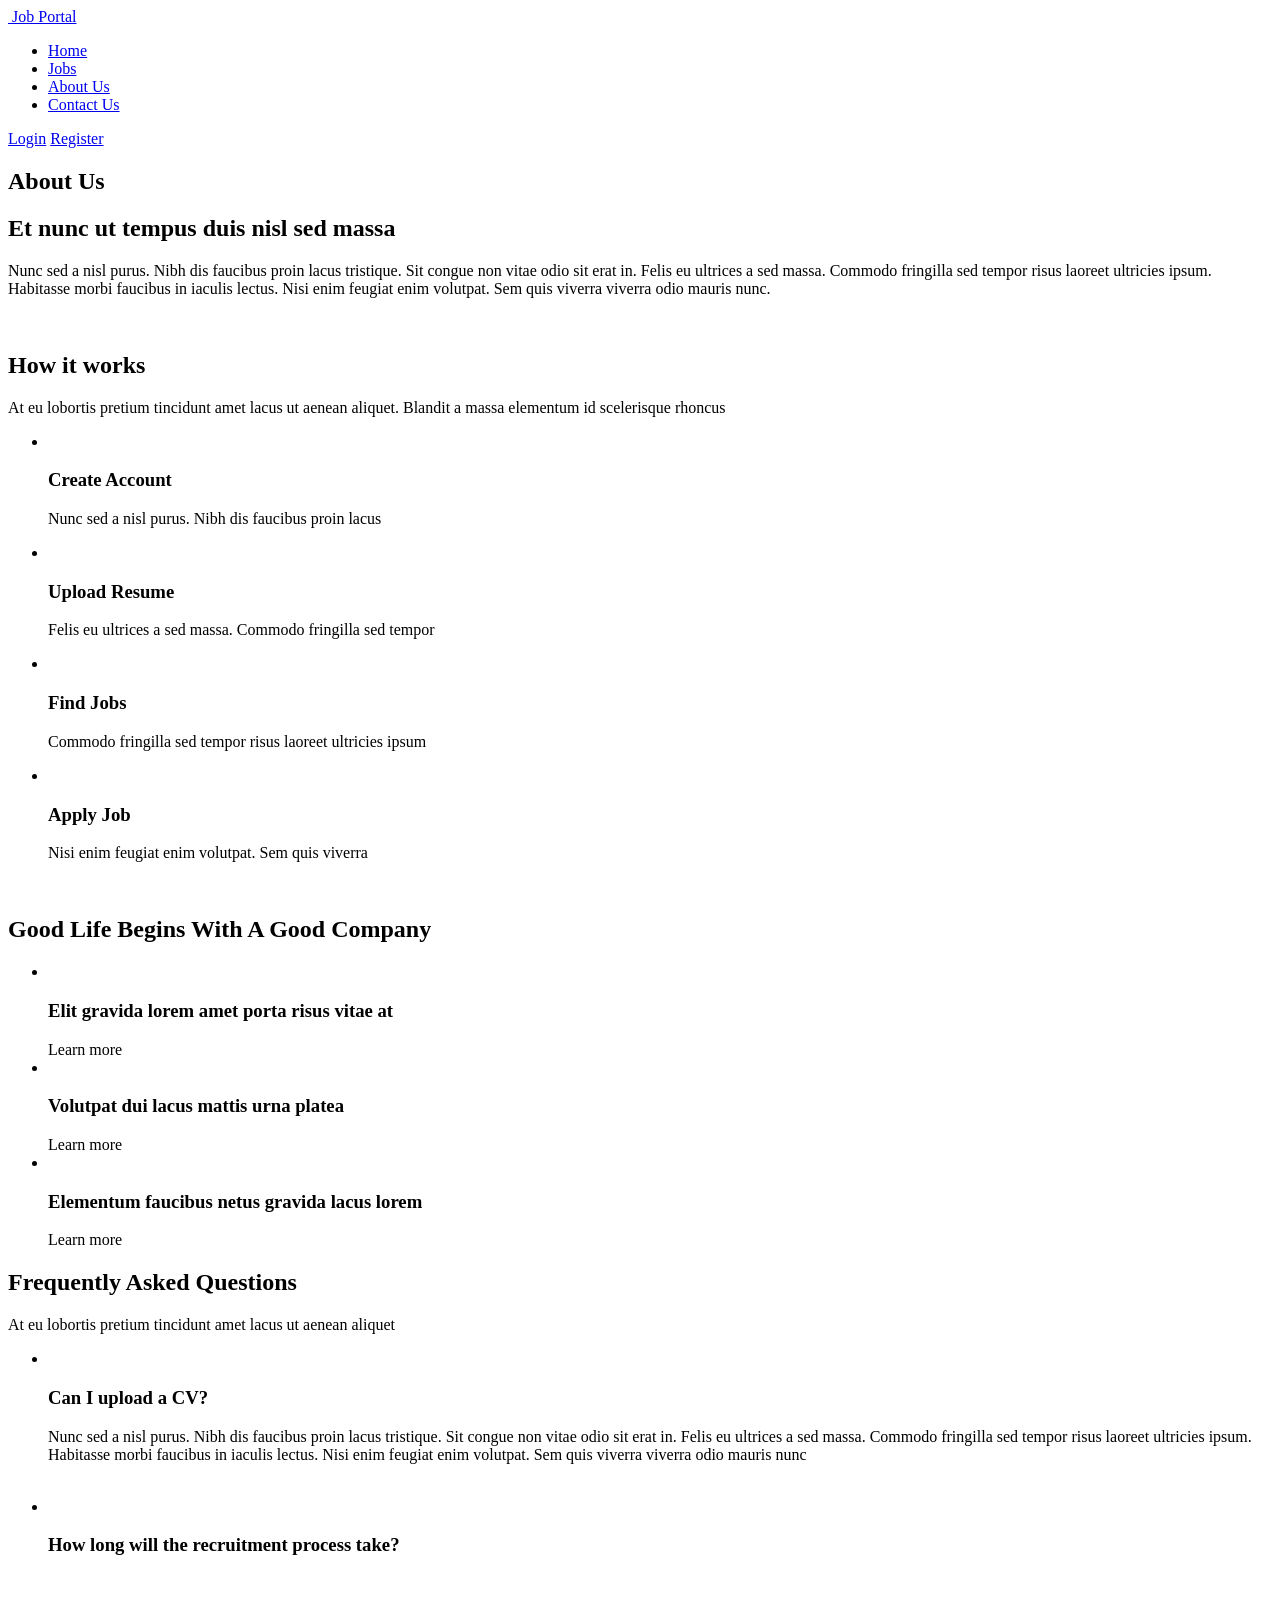
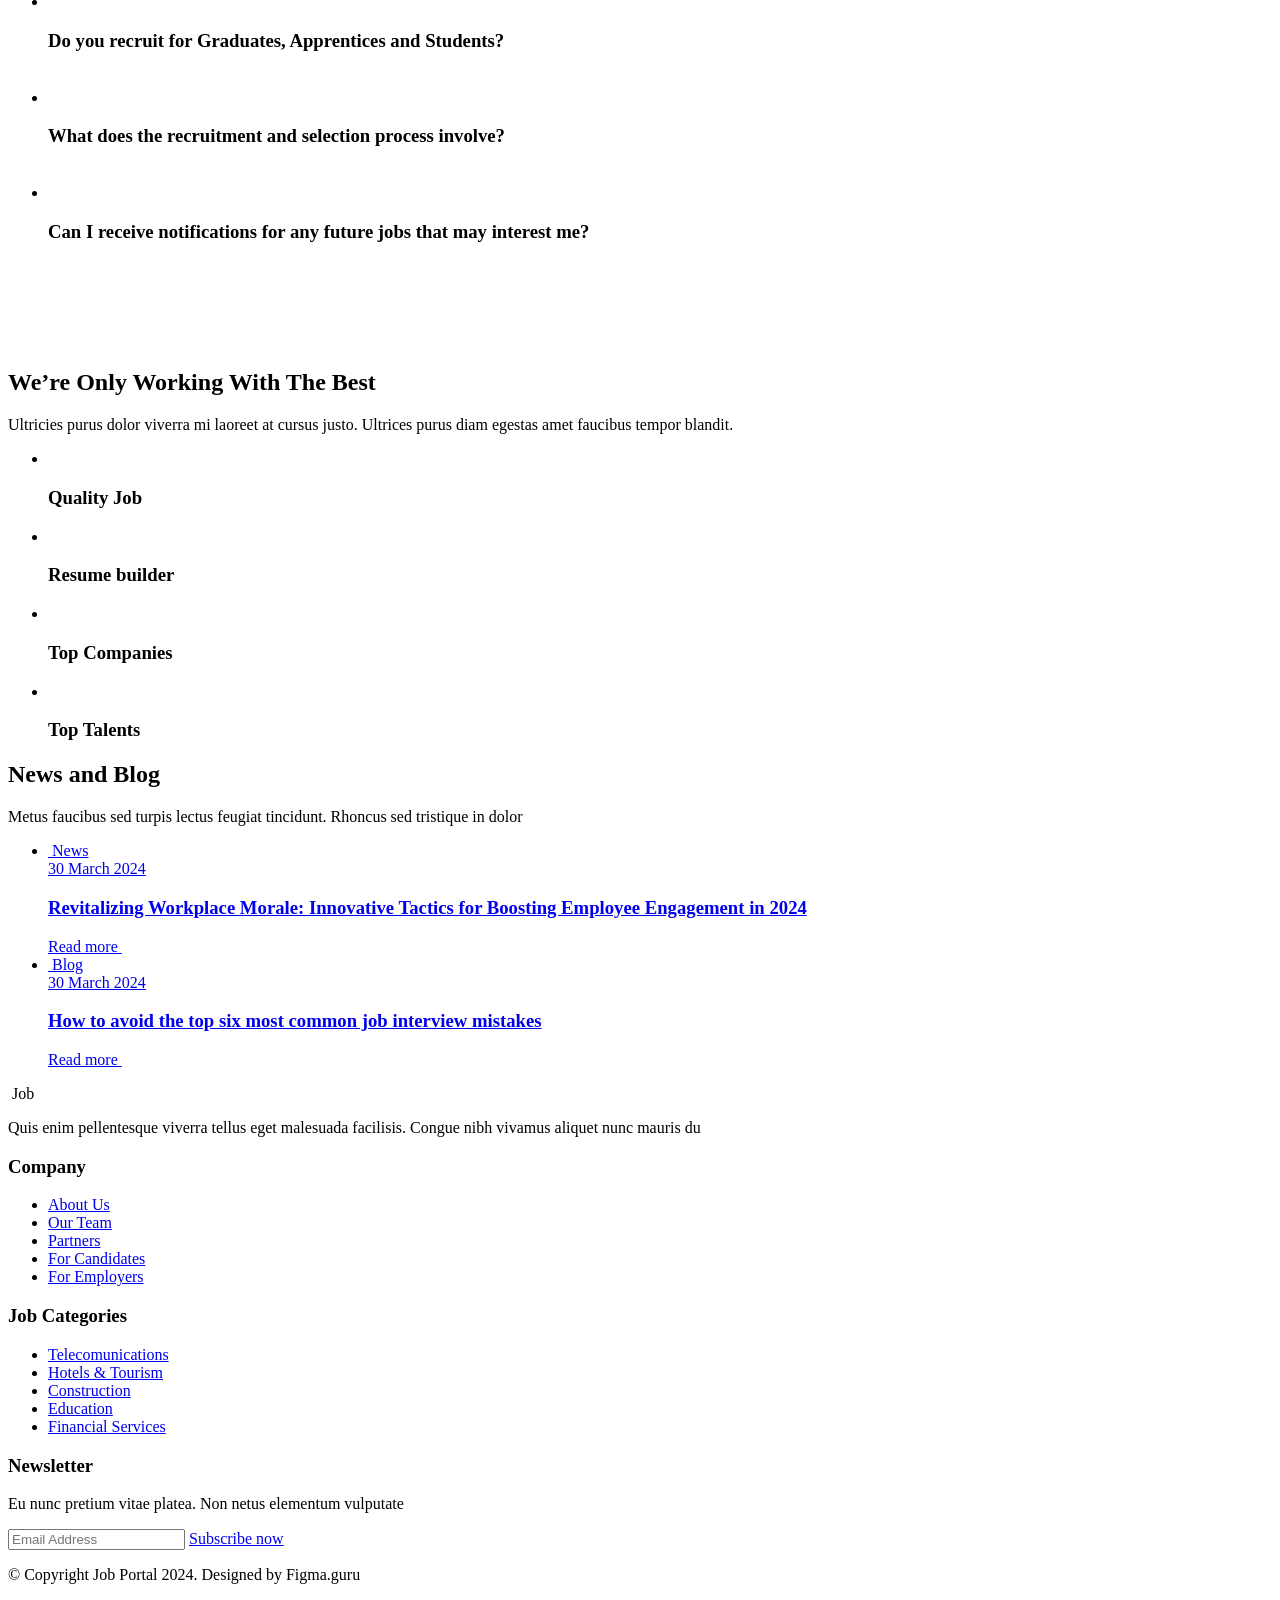
==== about-us.html @ 26b0955a "Implement About Us page layout" ====
<!doctype html>
<html lang="en">
  <head>
    <meta charset="UTF-8" />
    <meta name="viewport" content="width=device-width, initial-scale=1.0" />
    <title>About Us</title>
    <link rel="stylesheet" href="style.css" />
    <link rel="preconnect" href="https://fonts.googleapis.com" />
    <link rel="preconnect" href="https://fonts.gstatic.com" crossorigin />
    <link
      href="https://fonts.googleapis.com/css2?family=Figtree:ital,wght@0,300..900;1,300..900&display=swap"
      rel="stylesheet"
    />
  </head>

  <body>
    <header class="header">
      <div class="container">
        <div class="header__wrapper">
          <a href="index.html" class="header__logo">
            <img src="images/bag.svg" alt="" aria-hidden="true" />
            <span>Job Portal</span>
          </a>
          <nav class="header__nav">
            <ul class="header__list">
              <li class="header__item">
                <a href="index.html">Home</a>
              </li>
              <li class="header__item">
                <a href="jobs.html">Jobs</a>
              </li>
              <li class="header__item is-active">
                <a href="about.html">About Us</a>
              </li>
              <li class="header__item">
                <a href="contact.html">Contact Us</a>
              </li>
            </ul>
          </nav>
          <div class="header__actions">
            <a href="#">Login</a>
            <a class="button button--primary" href="#">Register</a>
          </div>
        </div>
      </div>
    </header>
    <main>
      <section class="page-hero">
        <div class="container">
          <div class="page-hero__inner">
            <h1 class="page-hero__title">About Us</h1>
          </div>
        </div>
      </section>
      <section class="about-intro">
        <div class="container">
          <div class="about-intro__header">
            <h2 class="about-intro__title">
              Et nunc ut tempus duis nisl sed massa
            </h2>
            <p class="about-intro__desc">
              Nunc sed a nisl purus. Nibh dis faucibus proin lacus tristique.
              Sit congue non vitae odio sit erat in. Felis eu ultrices a sed
              massa. Commodo fringilla sed tempor risus laoreet ultricies ipsum.
              Habitasse morbi faucibus in iaculis lectus. Nisi enim feugiat enim
              volutpat. Sem quis viverra viverra odio mauris nunc.
            </p>
          </div>
          <img class="about-intro__img" src="images/about-intro.svg" alt="" />
        </div>
      </section>
      <section class="how-it-works">
        <div class="container">
          <div class="how-it-works__wrapper">
            <div class="how-it-works__header">
              <h2 class="how-it-works__title">How it works</h2>
              <p class="how-it-works__desc">
                At eu lobortis pretium tincidunt amet lacus ut aenean aliquet.
                Blandit a massa elementum id scelerisque rhoncus
              </p>
            </div>
            <div class="how-it-works__body">
              <ul class="how-it-works__list">
                <li class="how-it-works__item">
                  <img
                    class="how-it-works__logo"
                    src="images/account.svg"
                    alt=""
                  />
                  <div class="how-it-works__content">
                    <h3 class="how-it-works__label">Create Account</h3>
                    <p class="how-it-works__value">
                      Nunc sed a nisl purus. Nibh dis faucibus proin lacus
                    </p>
                  </div>
                </li>
                <li class="how-it-works__item">
                  <img
                    class="how-it-works__logo"
                    src="images/resume.svg"
                    alt=""
                  />
                  <div class="how-it-works__content">
                    <h3 class="how-it-works__label">Upload Resume</h3>
                    <p class="how-it-works__value">
                      Felis eu ultrices a sed massa. Commodo fringilla sed
                      tempor
                    </p>
                  </div>
                </li>
                <li class="how-it-works__item">
                  <img class="how-it-works__logo" src="images/bag.svg" alt="" />
                  <div class="how-it-works__content">
                    <h3 class="how-it-works__label">Find Jobs</h3>
                    <p class="how-it-works__value">
                      Commodo fringilla sed tempor risus laoreet ultricies ipsum
                    </p>
                  </div>
                </li>
                <li class="how-it-works__item">
                  <img
                    class="how-it-works__logo"
                    src="images/apply.svg"
                    alt=""
                  />
                  <div class="how-it-works__content">
                    <h3 class="how-it-works__label">Apply Job</h3>
                    <p class="how-it-works__value">
                      Nisi enim feugiat enim volutpat. Sem quis viverra
                    </p>
                  </div>
                </li>
              </ul>
            </div>
          </div>
        </div>
      </section>
      <section class="about-video">
        <div class="container">
          <div class="about-video__wrapper">
            <div class="about-video__header">
              <img class="about-video__icon" src="images/play.svg" alt="" />
              <h2 class="about-video__title">
                Good Life Begins With A Good Company
              </h2>
            </div>
            <div class="about-video__body">
              <ul class="about-video__list">
                <li class="about-video__item">
                  <img class="about-video__count" src="images/1.svg" alt="" />
                  <div class="about-video__content">
                    <h3 class="about-video__subtitle">
                      Elit gravida lorem amet porta risus vitae at
                    </h3>
                    <span class="about-video__more">Learn more</span>
                  </div>
                </li>
                <li class="about-video__item">
                  <img class="about-video__count" src="images/2.svg" alt="" />
                  <div class="about-video__content">
                    <h3 class="about-video__subtitle">
                      Volutpat dui lacus mattis urna platea
                    </h3>
                    <span class="about-video__more">Learn more</span>
                  </div>
                </li>
                <li class="about-video__item">
                  <img class="about-video__count" src="images/3.svg" alt="" />
                  <div class="about-video__content">
                    <h3 class="about-video__subtitle">
                      Elementum faucibus netus gravida lacus lorem
                    </h3>
                    <span class="about-video__more">Learn more</span>
                  </div>
                </li>
              </ul>
            </div>
          </div>
        </div>
      </section>
      <section class="faq">
        <div class="container">
          <div class="faq__wrapper">
            <div class="faq__header">
              <!-- 見出しと説明文 -->
              <h2 class="faq__title">Frequently Asked Questions</h2>
              <p class="faq__desc">
                At eu lobortis pretium tincidunt amet lacus ut aenean aliquet
              </p>
            </div>
            <div class="faq__body">
              <!-- 質問リスト -->
              <ul class="faq__list">
                <li class="faq__item is-active">
                  <img class="faq__count" src="images/01.svg" alt="" />
                  <div class="faq__content">
                    <h3 class="faq__question">Can I upload a CV?</h3>
                    <p class="faq__answer">
                      Nunc sed a nisl purus. Nibh dis faucibus proin lacus
                      tristique. Sit congue non vitae odio sit erat in. Felis eu
                      ultrices a sed massa. Commodo fringilla sed tempor risus
                      laoreet ultricies ipsum. Habitasse morbi faucibus in
                      iaculis lectus. Nisi enim feugiat enim volutpat. Sem quis
                      viverra viverra odio mauris nunc
                    </p>
                  </div>
                  <img class="faq__toggle" src="images/close.svg" alt="" />
                </li>
                <li class="faq__item">
                  <img class="faq__count" src="images/02.svg" alt="" />
                  <div class="faq__content">
                    <h3 class="faq__question">
                      How long will the recruitment process take?
                    </h3>
                  </div>
                  <img class="faq__toggle" src="images/open.svg" alt="" />
                </li>
                <li class="faq__item">
                  <img class="faq__count" src="images/03.svg" alt="" />
                  <div class="faq__content">
                    <h3 class="faq__question">
                      Do you recruit for Graduates, Apprentices and Students?
                    </h3>
                  </div>
                  <img class="faq__toggle" src="images/open.svg" alt="" />
                </li>
                <li class="faq__item">
                  <img class="faq__count" src="images/04.svg" alt="" />
                  <div class="faq__content">
                    <h3 class="faq__question">
                      What does the recruitment and selection process involve?
                    </h3>
                  </div>
                  <img class="faq__toggle" src="images/open.svg" alt="" />
                </li>
                <li class="faq__item">
                  <img class="faq__count" src="images/05.svg" alt="" />
                  <div class="faq__content">
                    <h3 class="faq__question">
                      Can I receive notifications for any future jobs that may
                      interest me?
                    </h3>
                  </div>
                  <img class="faq__toggle" src="images/open.svg" alt="" />
                </li>
              </ul>
            </div>
          </div>
        </div>
      </section>
      <section class="about-best">
        <div class="container">
          <div class="about-best__wrapper">
            <div class="about-best__images">
              <div class="about-best__left">
                <div class="about-best__image">
                  <img src="images/about-best-01.jpg" alt="" />
                </div>
              </div>

              <div class="about-best__right">
                <div class="about-best__image">
                  <img src="images/about-best-02.jpg" alt="" />
                </div>

                <div class="about-best__image">
                  <img src="images/about-best-03.jpg" alt="" />
                </div>
              </div>
            </div>

            <div class="about-best__content">
              <div class="about-best__header">
                <h2 class="about-best__title">
                  We’re Only Working With The Best
                </h2>
                <p class="about-best__desc">
                  Ultricies purus dolor viverra mi laoreet at cursus justo.
                  Ultrices purus diam egestas amet faucibus tempor blandit.
                </p>
              </div>
              <ul class="about-best__list">
                <li class="about-best__item">
                  <img
                    class="about-best__icon"
                    src="images/quality-job.svg"
                    alt=""
                  />

                  <div class="about-best__text">
                    <h3 class="about-best__label">Quality Job</h3>
                  </div>
                </li>
                <li class="about-best__item">
                  <img
                    class="about-best__icon"
                    src="images/resume-builder.svg"
                    alt=""
                  />

                  <div class="about-best__text">
                    <h3 class="about-best__label">Resume builder</h3>
                  </div>
                </li>
                <li class="about-best__item">
                  <img
                    class="about-best__icon"
                    src="images/top-companies.svg"
                    alt=""
                  />

                  <div class="about-best__text">
                    <h3 class="about-best__label">Top Companies</h3>
                  </div>
                </li>
                <li class="about-best__item">
                  <img
                    class="about-best__icon"
                    src="images/top-talents.svg"
                    alt=""
                  />

                  <div class="about-best__text">
                    <h3 class="about-best__label">Top Talents</h3>
                  </div>
                </li>
              </ul>
            </div>
          </div>
        </div>
      </section>
      <section class="blog">
        <div class="container">
          <div class="blog__wrapper">
            <div class="blog__header">
              <h2 class="blog__title">News and Blog</h2>
              <p class="blog__intro">
                Metus faucibus sed turpis lectus feugiat tincidunt. Rhoncus sed
                tristique in dolor
              </p>
            </div>
            <ul class="blog__list">
              <li class="blog__item">
                <a class="blog__link" href="#">
                  <div class="blog__heading">
                    <img
                      class="blog__image"
                      src="images/blog-image.svg"
                      alt=""
                    />
                    <span class="blog__genre">News</span>
                  </div>
                  <div class="blog__content">
                    <time class="blog__date" datetime="2024-03-30">
                      30 March 2024
                    </time>
                    <h3 class="blog__headline">
                      Revitalizing Workplace Morale: Innovative Tactics for
                      Boosting Employee Engagement in 2024
                    </h3>
                    <div class="blog__more">
                      <span class="blog__read-more">Read more</span>
                      <img class="blog__arrow" src="images/arrow.svg" alt="" />
                    </div>
                  </div>
                </a>
              </li>
              <li class="blog__item">
                <a class="blog__link" href="#">
                  <div class="blog__heading">
                    <img
                      class="blog__image"
                      src="images/blog-image.svg"
                      alt=""
                    />
                    <span class="blog__genre">Blog</span>
                  </div>
                  <div class="blog__content">
                    <time class="blog__date" datetime="2024-03-30">
                      30 March 2024
                    </time>
                    <h3 class="blog__headline">
                      How to avoid the top six most common job interview
                      mistakes
                    </h3>
                    <div class="blog__more">
                      <span class="blog__read-more">Read more</span>
                      <img class="blog__arrow" src="images/arrow.svg" alt="" />
                    </div>
                  </div>
                </a>
              </li>
            </ul>
          </div>
        </div>
      </section>
    </main>
    <footer class="footer">
      <div class="container">
        <div class="footer__wrapper">
          <div class="footer__col footer__col--brand">
            <div class="footer__logo">
              <img src="images/bag.svg" alt="" />
              <span>Job</span>
            </div>
            <p class="footer__desc">
              Quis enim pellentesque viverra tellus eget malesuada facilisis.
              Congue nibh vivamus aliquet nunc mauris du
            </p>
          </div>

          <div class="footer__col">
            <h3 class="footer__title">Company</h3>
            <ul class="footer__list">
              <li><a href="#" class="footer__link">About Us</a></li>
              <li><a href="#" class="footer__link">Our Team</a></li>
              <li><a href="#" class="footer__link">Partners</a></li>
              <li><a href="#" class="footer__link">For Candidates</a></li>
              <li><a href="#" class="footer__link">For Employers</a></li>
            </ul>
          </div>
          <div class="footer__col">
            <h3 class="footer__title">Job Categories</h3>
            <ul class="footer__list">
              <li><a href="#" class="footer__link">Telecomunications</a></li>
              <li><a href="#" class="footer__link">Hotels & Tourism</a></li>
              <li><a href="#" class="footer__link">Construction</a></li>
              <li><a href="#" class="footer__link">Education</a></li>
              <li><a href="#" class="footer__link">Financial Services</a></li>
            </ul>
          </div>
          <div class="footer__col">
            <h3 class="footer__title">Newsletter</h3>

            <div class="footer__content">
              <p class="footer__news-desc">
                Eu nunc pretium vitae platea. Non netus elementum vulputate
              </p>
              <input type="email" placeholder="Email Address" />
              <a class="button button--primary" href="#">Subscribe now</a>
            </div>
          </div>
        </div>
        <div class="footer__bottom">
          <p class="footer__copy">
            © Copyright Job Portal 2024. Designed by Figma.guru
          </p>
          <div class="footer__addition">
            <a href="#" class="footer__privacy">Privacy Policy</a>
            <a href="#" class="footer__terms">Terms & Conditions</a>
          </div>
        </div>
      </div>
    </footer>
  </body>
</html>
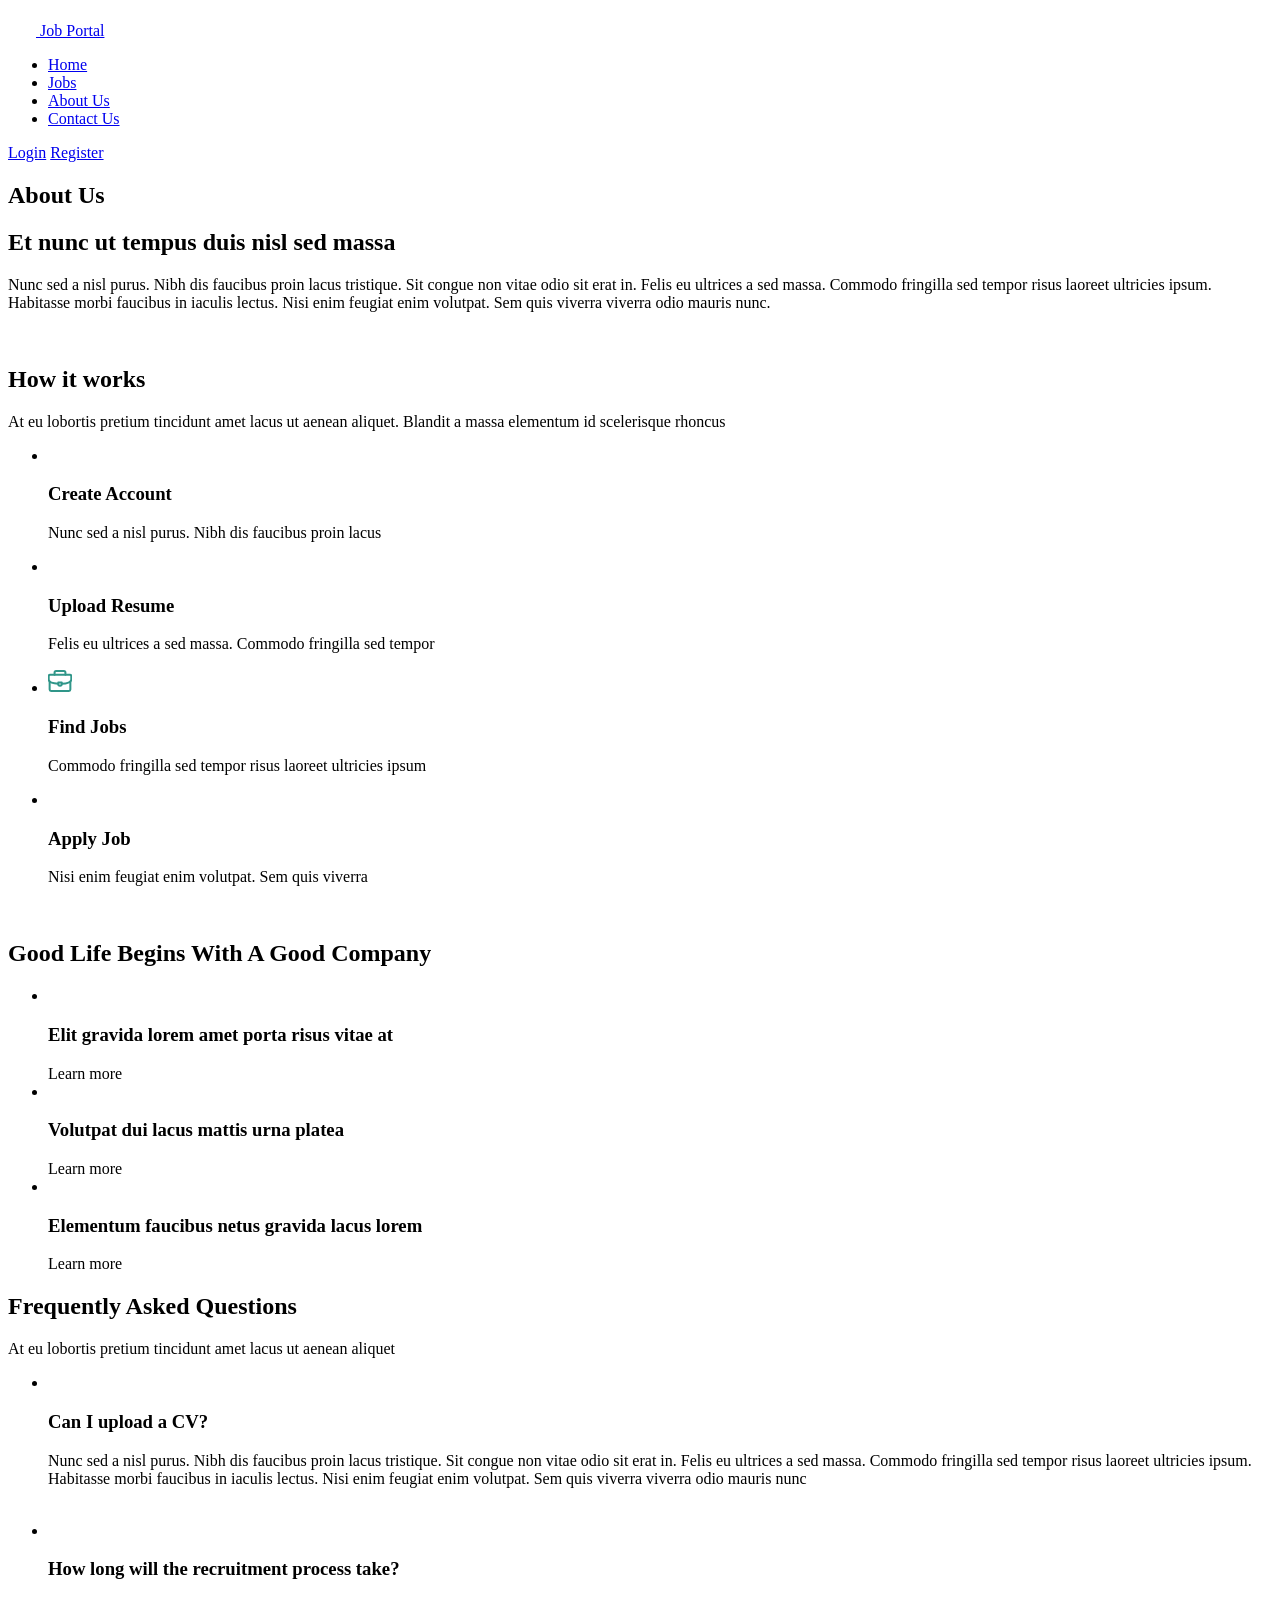
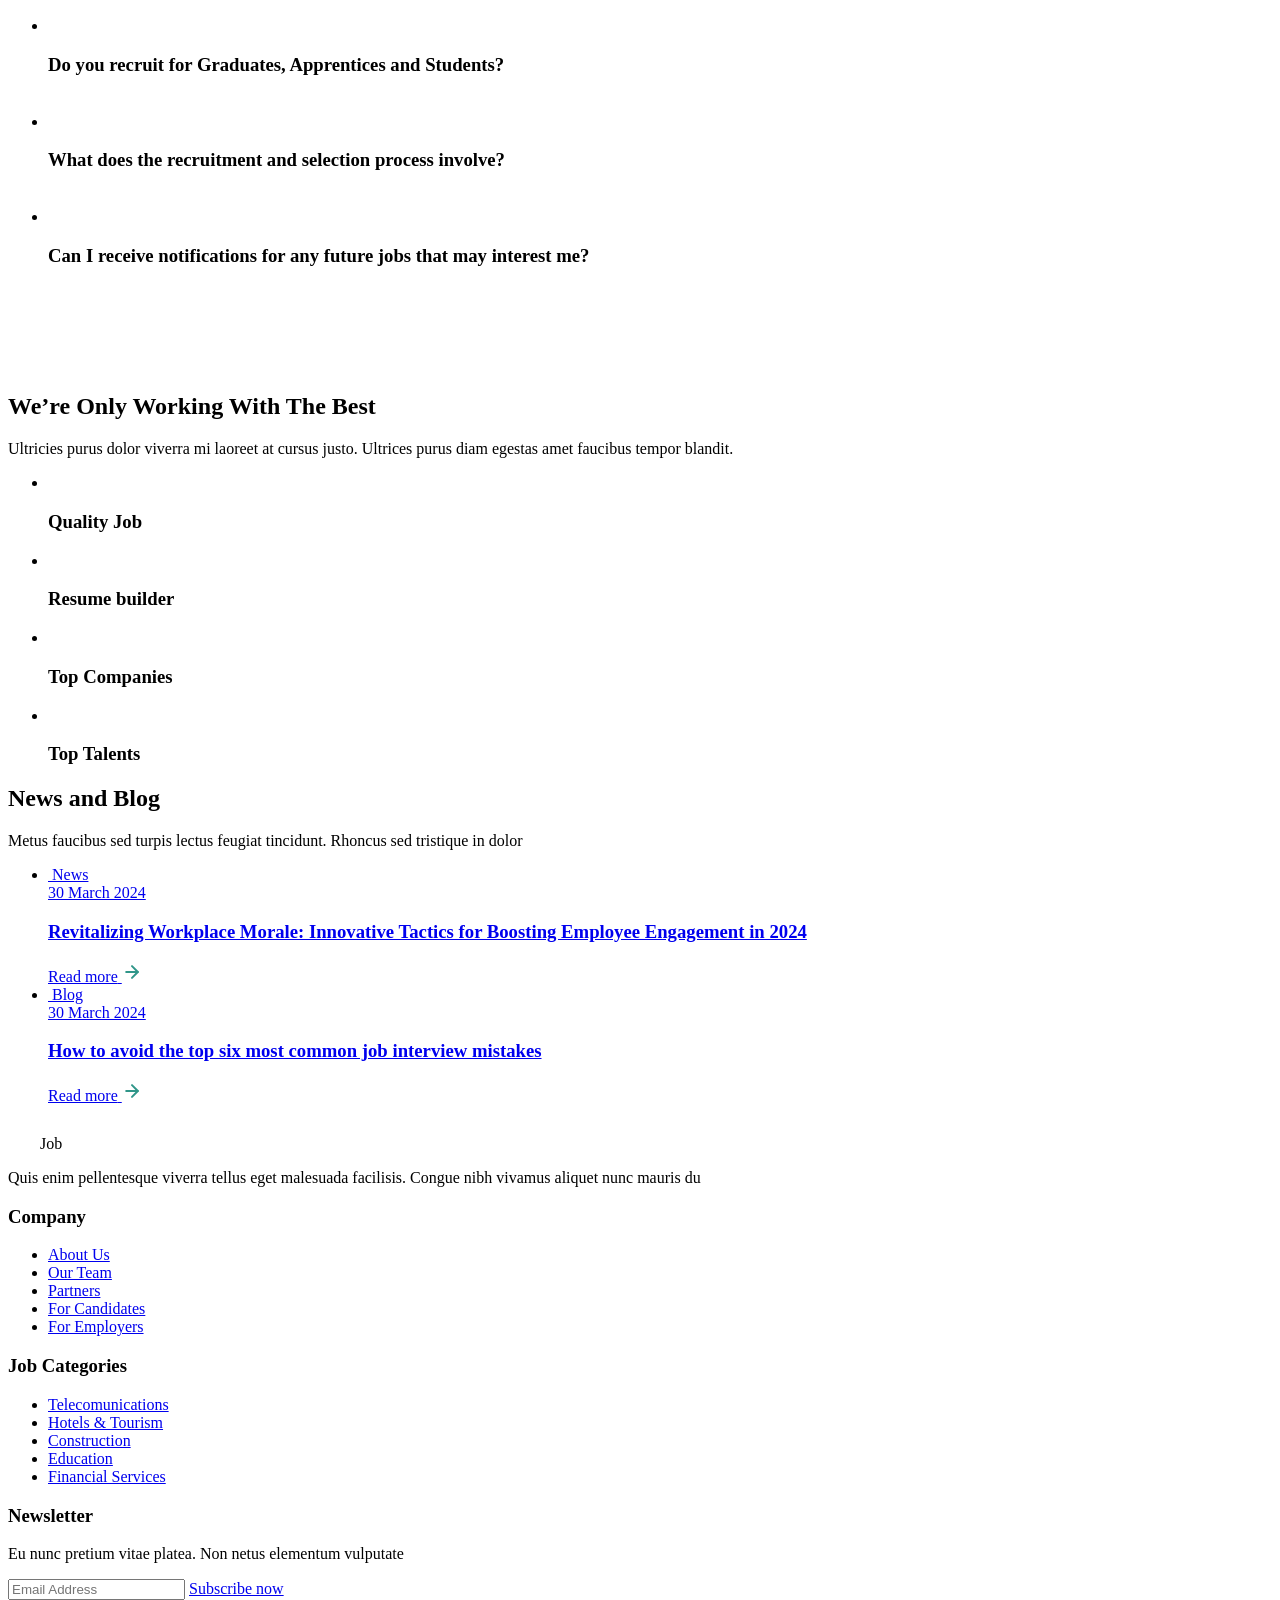
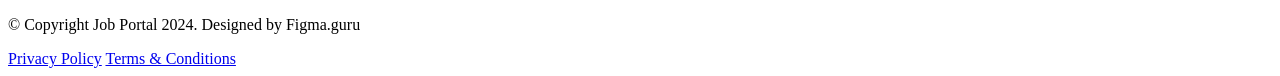
==== commit 675bc1d4: "Add base styles" ====
--- a/about-us.html
+++ b/about-us.html
@@ -18,7 +18,7 @@
       <div class="container">
         <div class="header__wrapper">
           <a href="index.html" class="header__logo">
-            <img src="images/bag.svg" alt="" aria-hidden="true" />
+            <img src="images/sitelogo.svg" alt="" aria-hidden="true" />
             <span>Job Portal</span>
           </a>
           <nav class="header__nav">
@@ -400,7 +400,7 @@
         <div class="footer__wrapper">
           <div class="footer__col footer__col--brand">
             <div class="footer__logo">
-              <img src="images/bag.svg" alt="" />
+              <img src="images/sitelogo.svg" alt="" />
               <span>Job</span>
             </div>
             <p class="footer__desc">
@@ -436,7 +436,11 @@
               <p class="footer__news-desc">
                 Eu nunc pretium vitae platea. Non netus elementum vulputate
               </p>
-              <input type="email" placeholder="Email Address" />
+              <input
+                id="newsletter-email"
+                type="email"
+                placeholder="Email Address"
+              />
               <a class="button button--primary" href="#">Subscribe now</a>
             </div>
           </div>
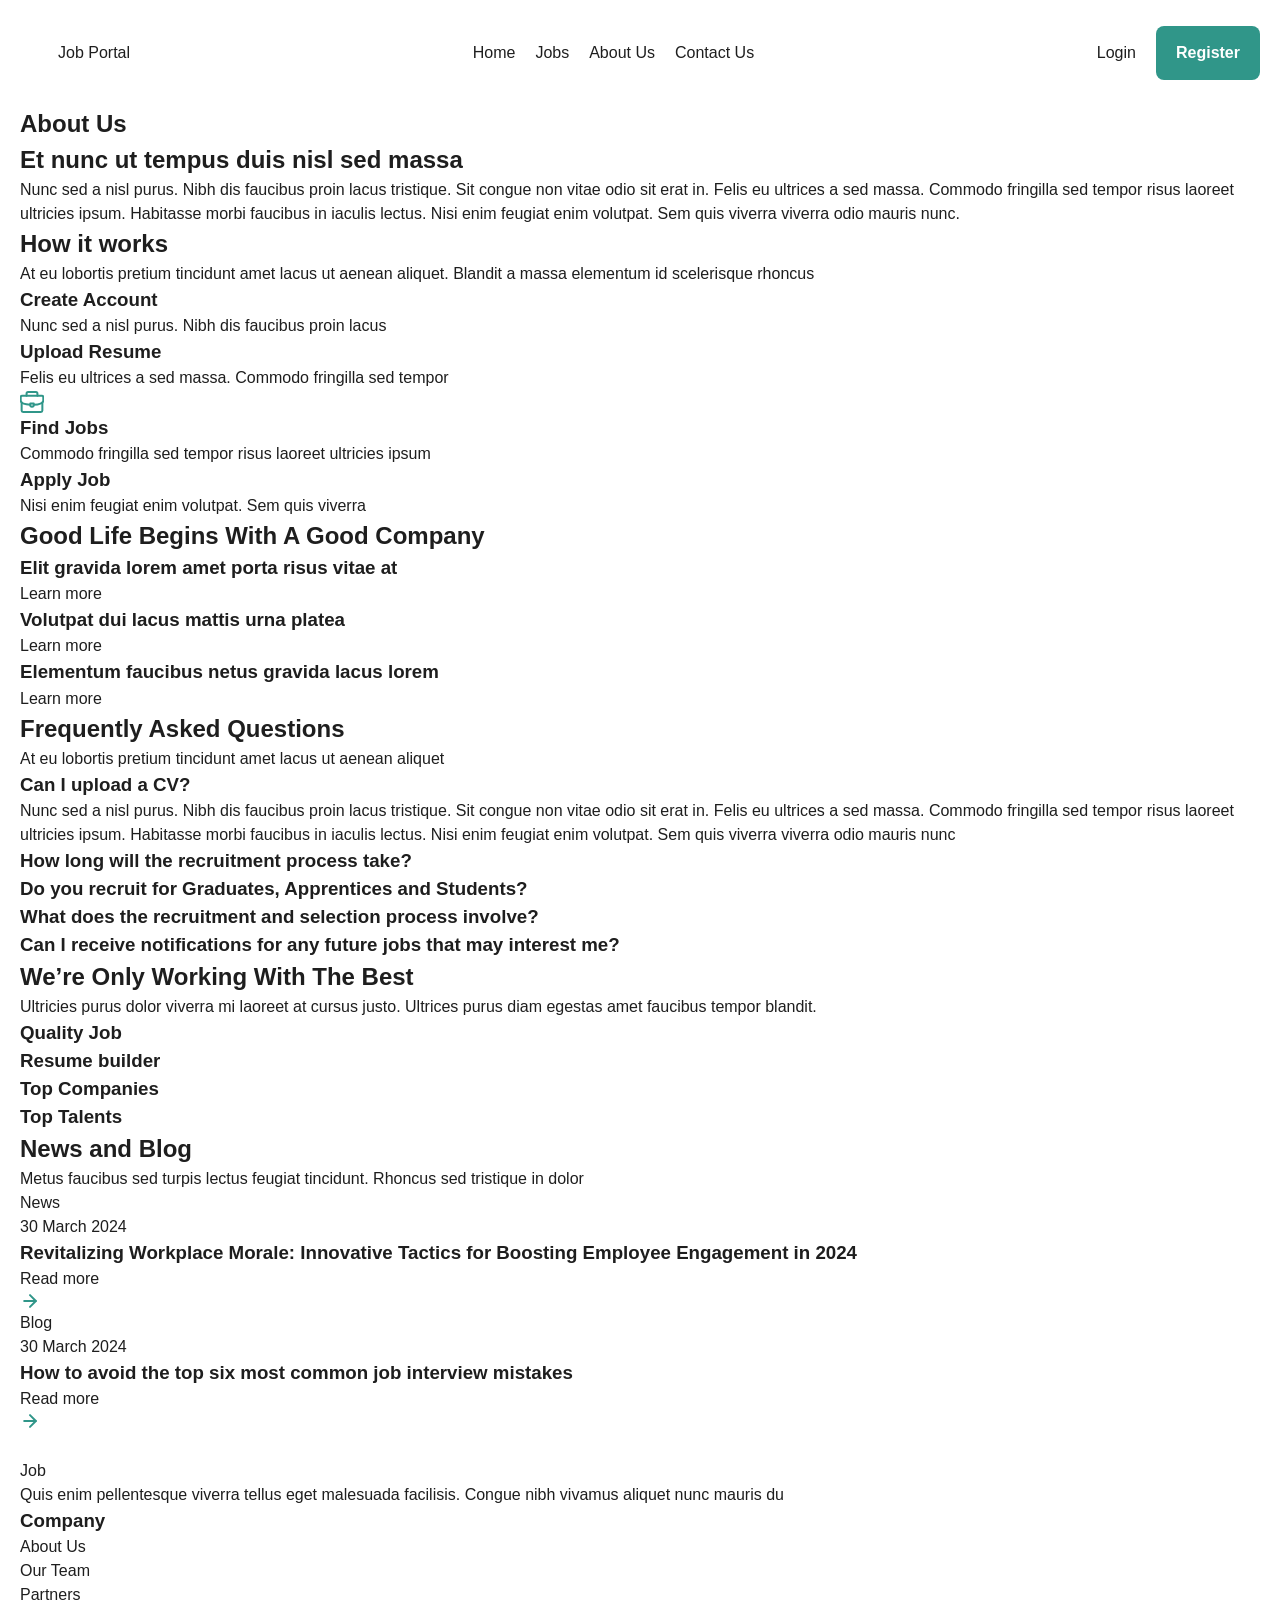
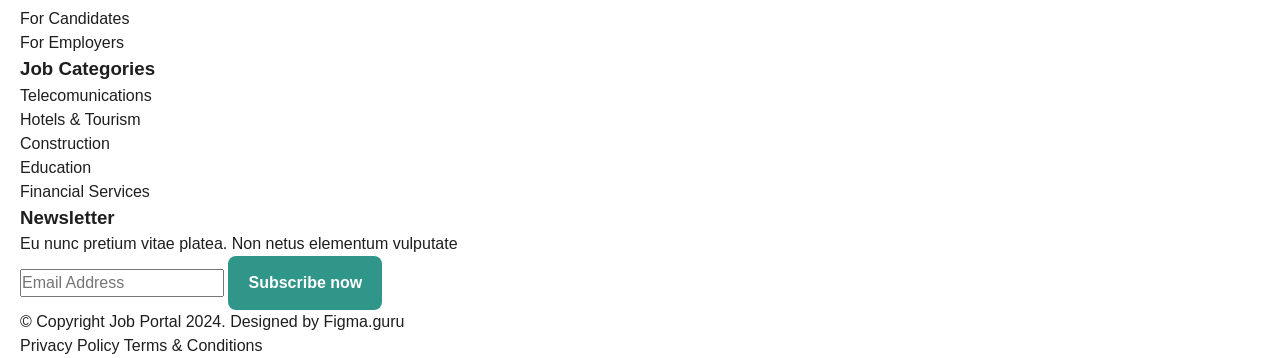
==== commit c3e9fd72: "Implement hero section styling with search form" ====
--- a/about-us.html
+++ b/about-us.html
@@ -4,7 +4,11 @@
     <meta charset="UTF-8" />
     <meta name="viewport" content="width=device-width, initial-scale=1.0" />
     <title>About Us</title>
-    <link rel="stylesheet" href="style.css" />
+    <link rel="stylesheet" href="./css/reset.css" />
+    <link rel="stylesheet" href="./css/base.css" />
+    <link rel="stylesheet" href="./css/components.css" />
+    <link rel="stylesheet" href="./css/layout.css" />
+    <link rel="stylesheet" href="./css/style.css" />
     <link rel="preconnect" href="https://fonts.googleapis.com" />
     <link rel="preconnect" href="https://fonts.gstatic.com" crossorigin />
     <link
@@ -39,7 +43,7 @@
           </nav>
           <div class="header__actions">
             <a href="#">Login</a>
-            <a class="button button--primary" href="#">Register</a>
+            <a class="button" href="#">Register</a>
           </div>
         </div>
       </div>
@@ -441,7 +445,7 @@
                 type="email"
                 placeholder="Email Address"
               />
-              <a class="button button--primary" href="#">Subscribe now</a>
+              <a class="button" href="#">Subscribe now</a>
             </div>
           </div>
         </div>
--- a/css/base.css
+++ b/css/base.css
@@ -0,0 +1,31 @@
+body {
+  font-family: "Figtree", sans-serif;
+  font-size: 1rem;
+  line-height: 1.5;
+  color: #1e1e1e;
+  background-color: #fff;
+}
+img {
+  display: block;
+  max-width: 100%;
+  height: auto;
+}
+a {
+  color: inherit;
+  text-decoration: none;
+}
+button,
+input,
+textarea,
+select {
+  font: inherit;
+}
+button {
+  cursor: pointer;
+  border: none;
+  background: none;
+}
+.container {
+  width: min(1300px, calc(100% - 40px));
+  margin-inline: auto;
+}
--- a/css/components.css
+++ b/css/components.css
@@ -0,0 +1,74 @@
+/* =========================
+   Button
+========================= */
+.button {
+  display: inline-flex;
+  align-items: center;
+  padding: 15px 20px;
+  border-radius: 8px;
+  background-color: #309689;
+  color: #fff;
+  font-weight: 600;
+  transition: background-color 0.3s;
+}
+/* =========================
+   Badge
+========================= */
+.badge {
+  display: inline-flex;
+  align-items: center;
+  padding: 8px;
+  background-color: rgba(48, 150, 137, 0.1);
+  color: #309689;
+  font-weight: 400;
+  transition: background-color 0.3s;
+}
+/* =========================
+   Card
+========================= */
+.job-card {
+  display: flex;
+  flex-direction: column;
+  gap: 24px;
+  padding: 40px;
+
+  background-color: #fff;
+  border-radius: 20px;
+}
+.jobs__top {
+  display: flex;
+  justify-content: space-between;
+  align-items: center;
+}
+.jobs__main {
+  display: flex;
+  gap: 11px;
+}
+.jobs__contents {
+  display: flex;
+  flex-direction: column;
+  gap: 20px;
+}
+.jobs__bottom {
+  display: flex;
+  justify-content: space-between;
+  align-items: flex-end;
+}
+.jobs__meta {
+  display: flex;
+  flex-wrap: wrap;
+  gap: 40px 24px;
+}
+.jobs__meta-item {
+  display: flex;
+  align-items: center;
+  gap: 12px;
+}
+.jobs__favorite {
+  display: flex;
+  align-items: center;
+  justify-content: center;
+  width: 24px;
+  aspect-ratio: 1;
+  cursor: pointer;
+}
--- a/css/layout.css
+++ b/css/layout.css
@@ -0,0 +1,155 @@
+/* header */
+.header {
+  padding-block: 26px;
+}
+.header__wrapper {
+  display: flex;
+  justify-content: space-between;
+  align-items: center;
+}
+.header__list {
+  display: flex;
+  align-items: center;
+  gap: 20px;
+}
+.header__logo {
+  display: flex;
+  align-items: center;
+  gap: 10px;
+}
+.header__actions {
+  display: flex;
+  align-items: center;
+  gap: 20px;
+}
+/* hero */
+.hero {
+  padding-block: 100px;
+  background-color: black;
+}
+.hero__wrapper {
+  display: flex;
+  flex-direction: column;
+  align-items: center;
+}
+.hero__header {
+  display: flex;
+  flex-direction: column;
+  gap: 12px;
+  margin-bottom: 40px;
+  text-align: center;
+}
+.hero__title {
+  font-size: 70px;
+  font-weight: 700;
+  line-height: 80px;
+  color: #fff;
+}
+.hero__subtitle {
+  font-size: 18px;
+  font-weight: 500;
+  color: #ffffff;
+}
+.hero__search {
+  display: flex;
+  height: 80px;
+  margin-bottom: 80px;
+  border-radius: 16px;
+  background: #fff;
+  gap: 20px;
+}
+.hero__search-icon {
+  width: 16px;
+  height: 16px;
+}
+.hero__fields {
+  display: flex;
+  align-items: center;
+  padding-inline: 20px;
+}
+.hero__statistics {
+  display: flex;
+  gap: 60px;
+}
+.form__input,
+.form__select {
+  height: 100%;
+  padding-inline: 20px;
+  border: none;
+  background: transparent;
+}
+.form__input {
+  width: 195px;
+}
+.form__input::placeholder {
+  color: rgba(0, 0, 0, 0.5);
+}
+.form__select {
+  width: 180px;
+  appearance: none;
+  -webkit-appearance: none;
+  -moz-appearance: none;
+  color: rgba(0, 0, 0, 0.5);
+}
+.form__select-wrapper {
+  position: relative;
+  width: 180px;
+}
+.form__select-wrapper::before {
+  content: "";
+  position: absolute;
+  left: 0;
+  top: 50%;
+  transform: translateY(-50%);
+  width: 1px;
+  height: 40px;
+  background: rgba(199, 199, 199, 0.6);
+}
+.form__select-icon {
+  position: absolute;
+  width: 24px;
+  height: 24px;
+  right: 12px;
+  top: 50%;
+  transform: translateY(-50%);
+  pointer-events: none;
+}
+.hero__button {
+  width: 174px;
+  height: 100%;
+  border-top-left-radius: 0;
+  border-bottom-left-radius: 0;
+  display: flex;
+  justify-content: center;
+  align-items: center;
+  gap: 10px;
+}
+
+.hero__stat {
+  display: flex;
+  align-items: center;
+  gap: 12px;
+}
+.hero__stat-content {
+  display: flex;
+  flex-direction: column;
+}
+.hero__stat-number {
+  font-size: 20px;
+  font-weight: 700;
+  color: #ffffff;
+}
+.hero__stat-label {
+  font-size: 16px;
+  font-weight: 500;
+  color: #ffffff;
+}
+/* search */
+.search {
+}
+/* jobs */
+.jobs {
+}
+/* footer */
+.footer {
+}
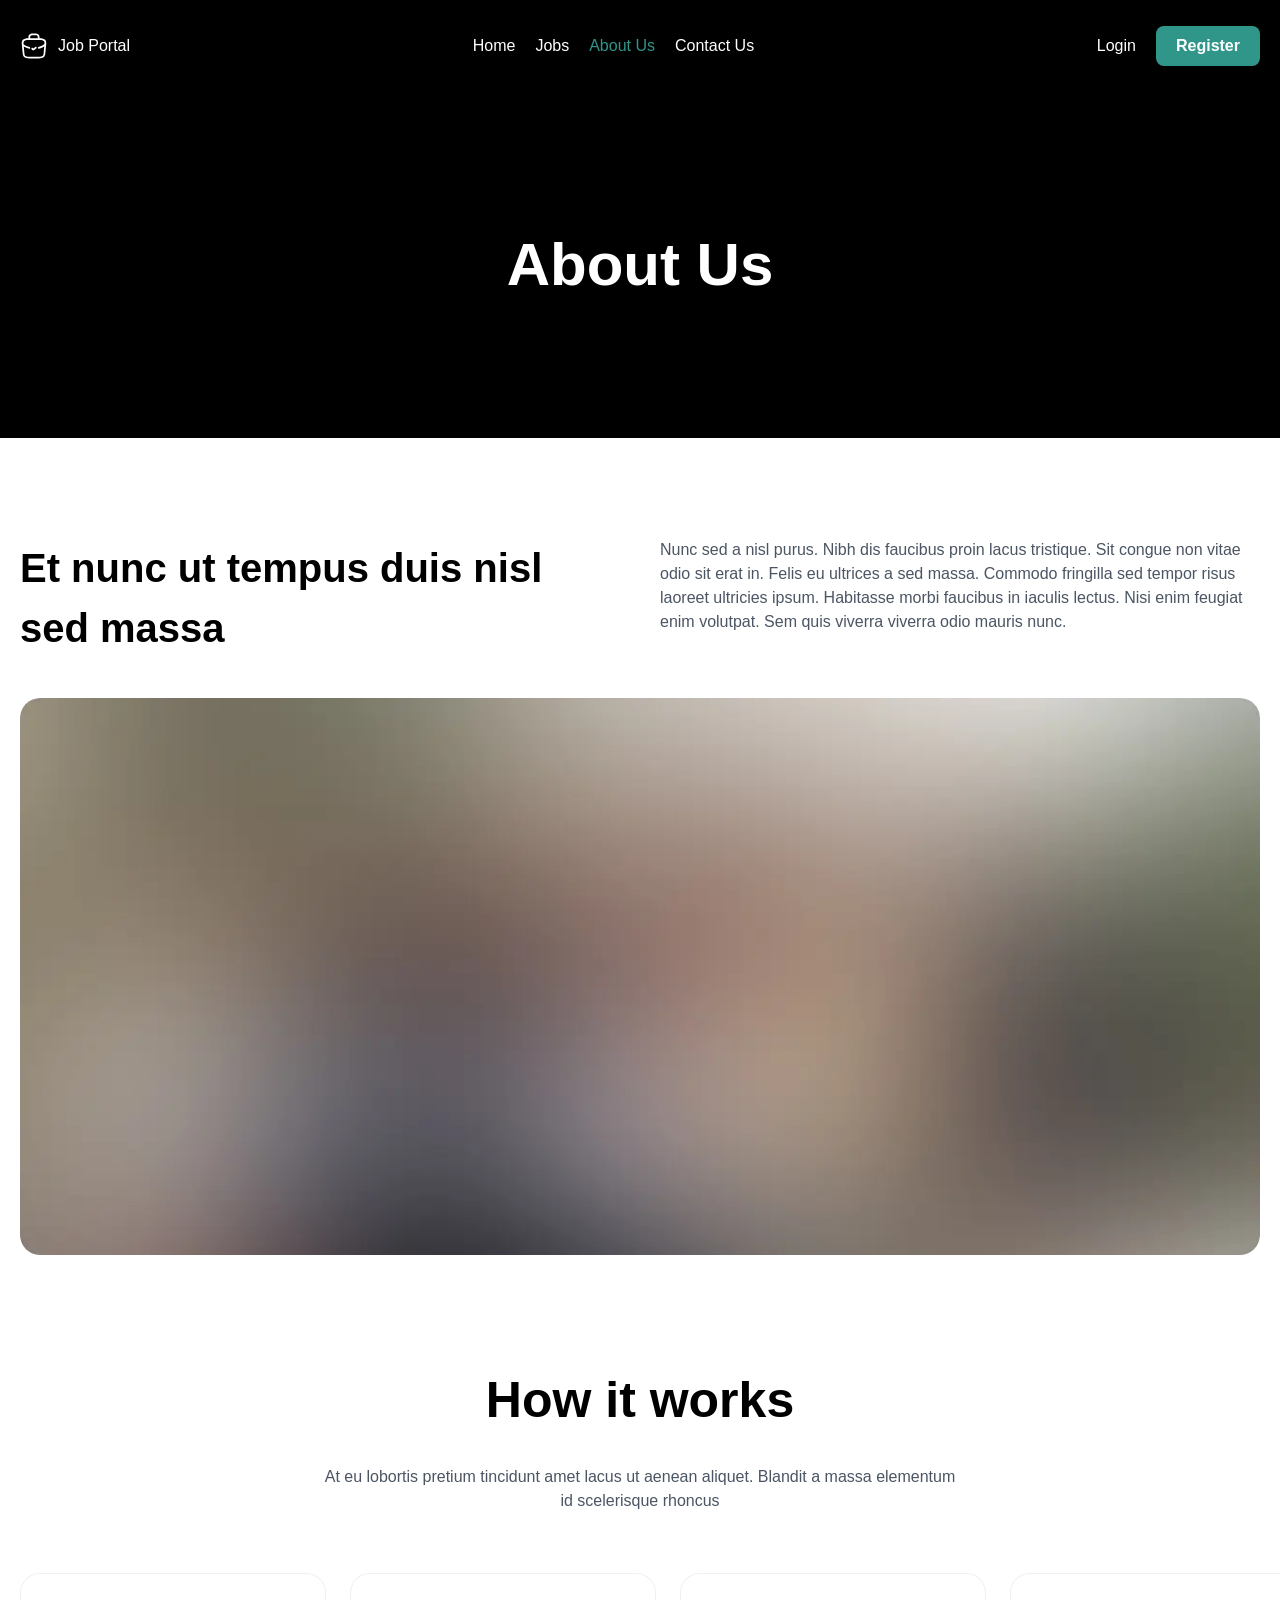
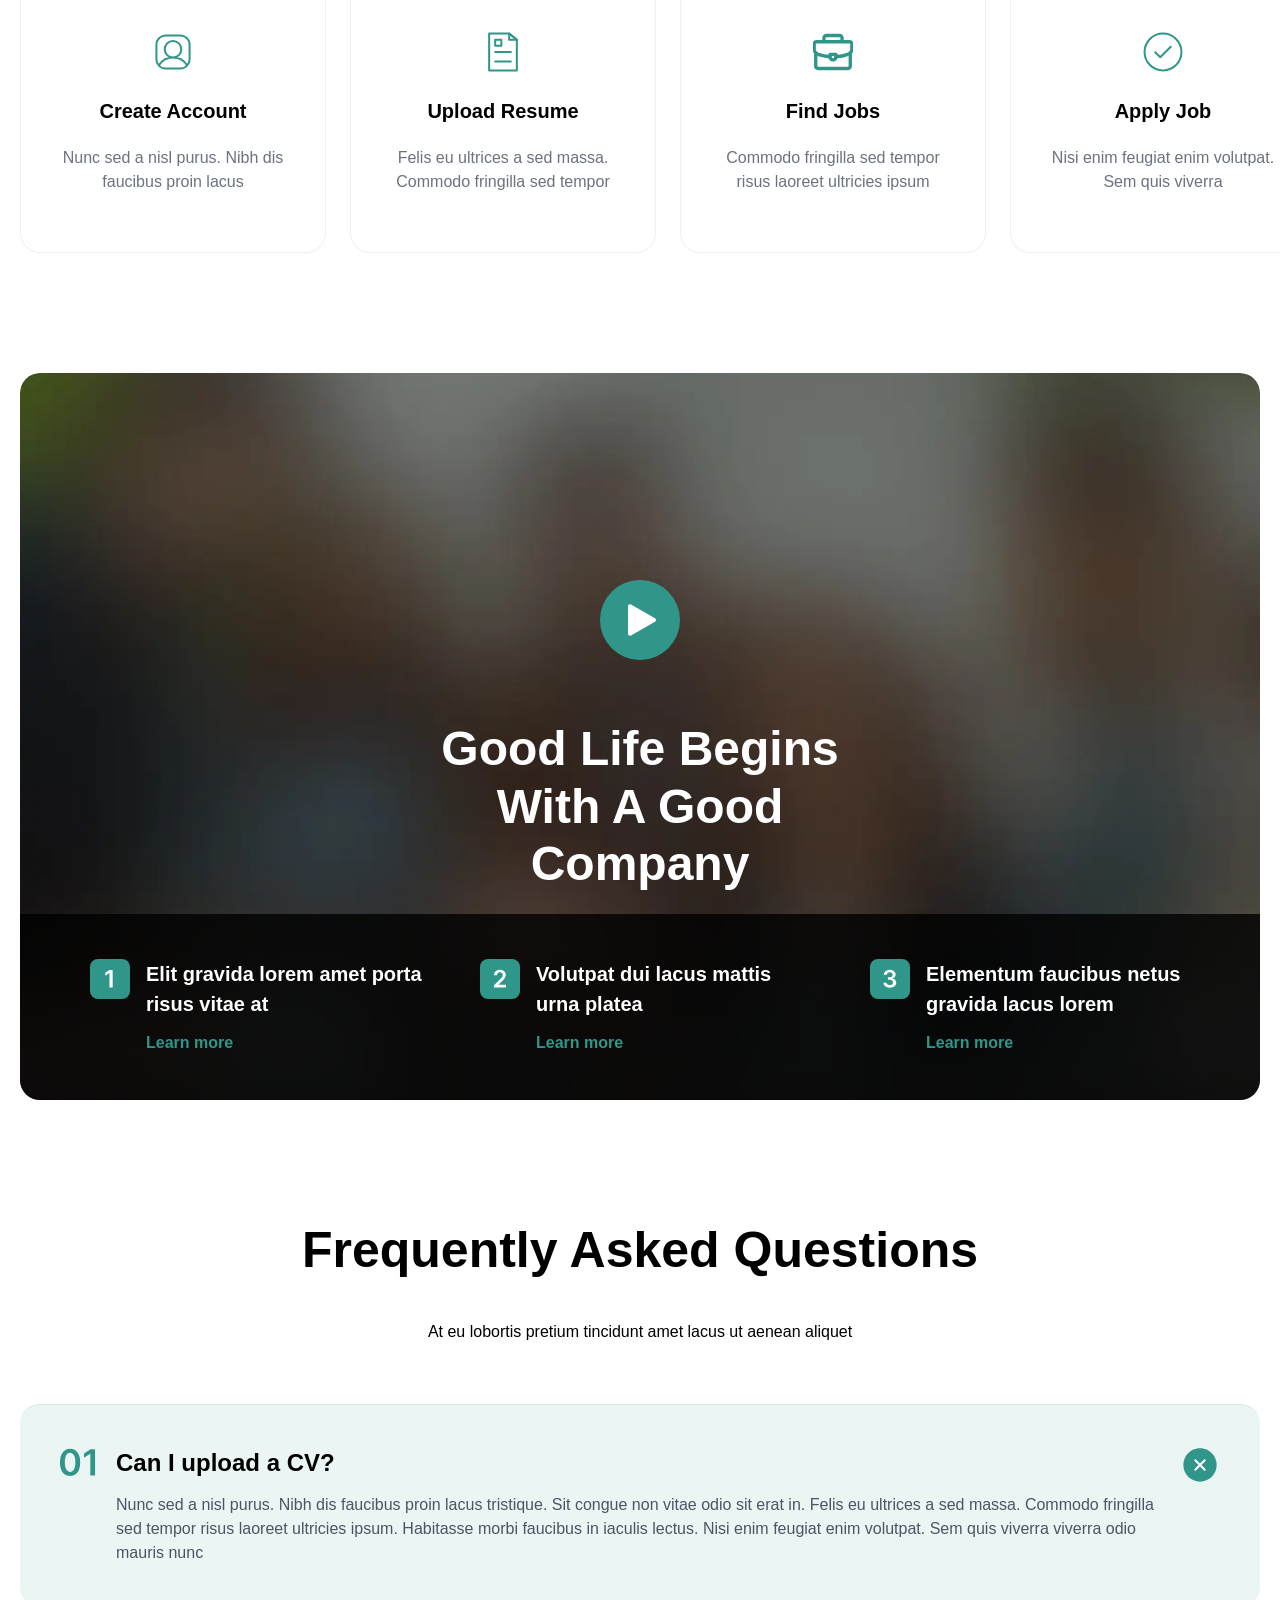
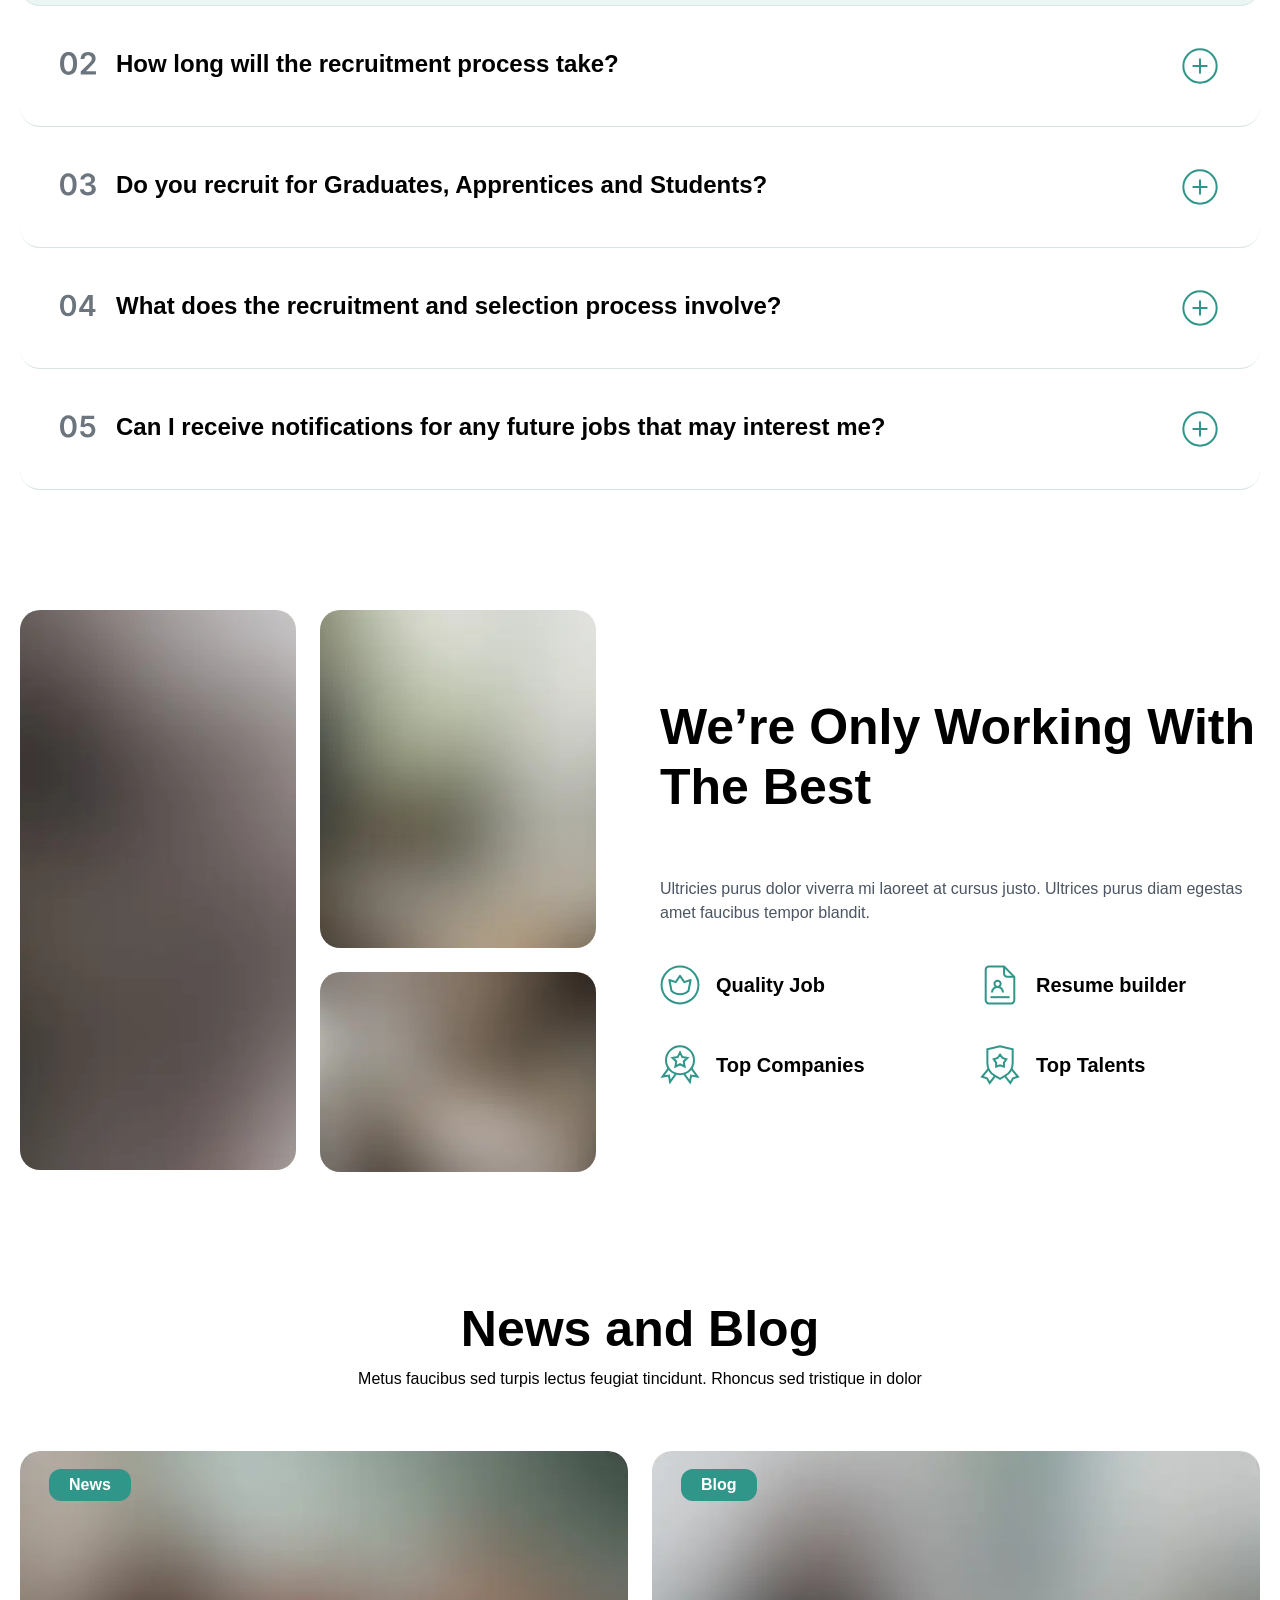
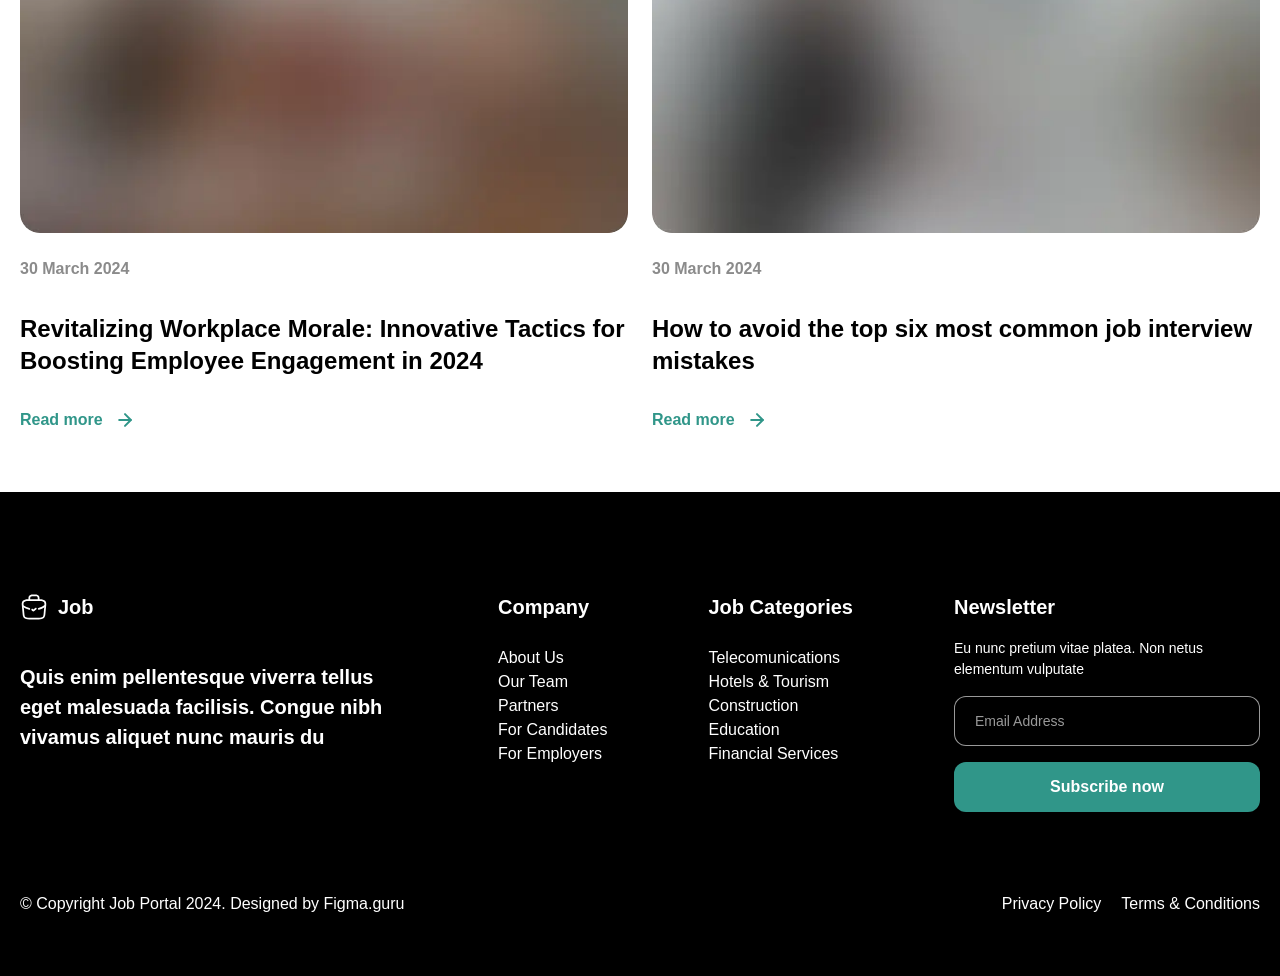
==== commit 5d62782d: "Add CSS styling for About Us page" ====
--- a/about-us.html
+++ b/about-us.html
@@ -70,7 +70,7 @@
               volutpat. Sem quis viverra viverra odio mauris nunc.
             </p>
           </div>
-          <img class="about-intro__img" src="images/about-intro.svg" alt="" />
+          <img class="about-intro__img" src="images/about-intro.webp" alt="" />
         </div>
       </section>
       <section class="how-it-works">
@@ -142,12 +142,22 @@
       <section class="about-video">
         <div class="container">
           <div class="about-video__wrapper">
-            <div class="about-video__header">
-              <img class="about-video__icon" src="images/play.svg" alt="" />
-              <h2 class="about-video__title">
-                Good Life Begins With A Good Company
-              </h2>
-            </div>
+            <!-- 背景画像 + オーバーレイ部分 -->
+            <div class="about-video__visual">
+              <img
+                class="about-video__bg"
+                src="images/about-video-bg.webp"
+                alt=""
+              />
+              <div class="about-video__overlay">
+                <img class="about-video__icon" src="images/play.svg" alt="" />
+                <h2 class="about-video__title">
+                  Good Life Begins With A Good Company
+                </h2>
+              </div>
+            </div>
+
+            <!-- 下部の黒い帯 -->
             <div class="about-video__body">
               <ul class="about-video__list">
                 <li class="about-video__item">
@@ -257,18 +267,18 @@
           <div class="about-best__wrapper">
             <div class="about-best__images">
               <div class="about-best__left">
-                <div class="about-best__image">
-                  <img src="images/about-best-01.jpg" alt="" />
+                <div class="about-best__left-image">
+                  <img src="images/about-best-01.webp" alt="" />
                 </div>
               </div>
 
               <div class="about-best__right">
-                <div class="about-best__image">
-                  <img src="images/about-best-02.jpg" alt="" />
+                <div class="about-best__right-image">
+                  <img src="images/about-best-02.webp" alt="" />
                 </div>
 
-                <div class="about-best__image">
-                  <img src="images/about-best-03.jpg" alt="" />
+                <div class="about-best__right-image">
+                  <img src="images/about-best-03.webp" alt="" />
                 </div>
               </div>
             </div>
@@ -336,7 +346,7 @@
       <section class="blog">
         <div class="container">
           <div class="blog__wrapper">
-            <div class="blog__header">
+            <div class="about-blog__header">
               <h2 class="blog__title">News and Blog</h2>
               <p class="blog__intro">
                 Metus faucibus sed turpis lectus feugiat tincidunt. Rhoncus sed
@@ -349,7 +359,7 @@
                   <div class="blog__heading">
                     <img
                       class="blog__image"
-                      src="images/blog-image.svg"
+                      src="images/blog-image1.webp"
                       alt=""
                     />
                     <span class="blog__genre">News</span>
@@ -374,7 +384,7 @@
                   <div class="blog__heading">
                     <img
                       class="blog__image"
-                      src="images/blog-image.svg"
+                      src="images/blog-image2.webp"
                       alt=""
                     />
                     <span class="blog__genre">Blog</span>
@@ -402,60 +412,62 @@
     <footer class="footer">
       <div class="container">
         <div class="footer__wrapper">
-          <div class="footer__col footer__col--brand">
-            <div class="footer__logo">
-              <img src="images/sitelogo.svg" alt="" />
-              <span>Job</span>
-            </div>
-            <p class="footer__desc">
-              Quis enim pellentesque viverra tellus eget malesuada facilisis.
-              Congue nibh vivamus aliquet nunc mauris du
-            </p>
-          </div>
-
-          <div class="footer__col">
-            <h3 class="footer__title">Company</h3>
-            <ul class="footer__list">
-              <li><a href="#" class="footer__link">About Us</a></li>
-              <li><a href="#" class="footer__link">Our Team</a></li>
-              <li><a href="#" class="footer__link">Partners</a></li>
-              <li><a href="#" class="footer__link">For Candidates</a></li>
-              <li><a href="#" class="footer__link">For Employers</a></li>
-            </ul>
-          </div>
-          <div class="footer__col">
-            <h3 class="footer__title">Job Categories</h3>
-            <ul class="footer__list">
-              <li><a href="#" class="footer__link">Telecomunications</a></li>
-              <li><a href="#" class="footer__link">Hotels & Tourism</a></li>
-              <li><a href="#" class="footer__link">Construction</a></li>
-              <li><a href="#" class="footer__link">Education</a></li>
-              <li><a href="#" class="footer__link">Financial Services</a></li>
-            </ul>
-          </div>
-          <div class="footer__col">
-            <h3 class="footer__title">Newsletter</h3>
-
-            <div class="footer__content">
+          <div class="footer__top">
+            <div class="footer__col footer__col--brand">
+              <div class="footer__logo">
+                <img src="images/sitelogo.svg" alt="" />
+                <span class="footer__title">Job</span>
+              </div>
+              <p class="footer__desc">
+                Quis enim pellentesque viverra tellus eget malesuada facilisis.
+                Congue nibh vivamus aliquet nunc mauris du
+              </p>
+            </div>
+
+            <div class="footer__col footer__col--company">
+              <h3 class="footer__title">Company</h3>
+              <ul class="footer__list">
+                <li><a href="#" class="footer__link">About Us</a></li>
+                <li><a href="#" class="footer__link">Our Team</a></li>
+                <li><a href="#" class="footer__link">Partners</a></li>
+                <li><a href="#" class="footer__link">For Candidates</a></li>
+                <li><a href="#" class="footer__link">For Employers</a></li>
+              </ul>
+            </div>
+            <div class="footer__col footer__col--category">
+              <h3 class="footer__title">Job Categories</h3>
+              <ul class="footer__list">
+                <li><a href="#" class="footer__link">Telecomunications</a></li>
+                <li><a href="#" class="footer__link">Hotels & Tourism</a></li>
+                <li><a href="#" class="footer__link">Construction</a></li>
+                <li><a href="#" class="footer__link">Education</a></li>
+                <li><a href="#" class="footer__link">Financial Services</a></li>
+              </ul>
+            </div>
+            <div class="footer__col footer__col--news">
+              <h3 class="footer__title">Newsletter</h3>
+
               <p class="footer__news-desc">
                 Eu nunc pretium vitae platea. Non netus elementum vulputate
               </p>
               <input
+                class="footer__input"
                 id="newsletter-email"
                 type="email"
                 placeholder="Email Address"
               />
-              <a class="button" href="#">Subscribe now</a>
-            </div>
-          </div>
-        </div>
-        <div class="footer__bottom">
-          <p class="footer__copy">
-            © Copyright Job Portal 2024. Designed by Figma.guru
-          </p>
-          <div class="footer__addition">
-            <a href="#" class="footer__privacy">Privacy Policy</a>
-            <a href="#" class="footer__terms">Terms & Conditions</a>
+              <a class="button footer__button" href="#">Subscribe now</a>
+            </div>
+          </div>
+
+          <div class="footer__bottom">
+            <p class="footer__copy">
+              © Copyright Job Portal 2024. Designed by Figma.guru
+            </p>
+            <div class="footer__addition">
+              <a href="#" class="footer__privacy">Privacy Policy</a>
+              <a href="#" class="footer__terms">Terms & Conditions</a>
+            </div>
           </div>
         </div>
       </div>
--- a/css/components.css
+++ b/css/components.css
@@ -4,11 +4,19 @@
 .button {
   display: inline-flex;
   align-items: center;
-  padding: 15px 20px;
+  justify-content: center;
+  gap: 10px;
+
+  height: 40px;
+  padding-inline: 20px;
+
   border-radius: 8px;
   background-color: #309689;
+
+  font-size: 16px;
+  font-weight: 600;
   color: #fff;
-  font-weight: 600;
+
   transition: background-color 0.3s;
 }
 /* =========================
@@ -17,14 +25,18 @@
 .badge {
   display: inline-flex;
   align-items: center;
+
   padding: 8px;
+  border-radius: 8px;
+
   background-color: rgba(48, 150, 137, 0.1);
   color: #309689;
+
+  font-size: 16px;
   font-weight: 400;
-  transition: background-color 0.3s;
 }
 /* =========================
-   Card
+   Job Card
 ========================= */
 .job-card {
   display: flex;
@@ -35,36 +47,46 @@
   background-color: #fff;
   border-radius: 20px;
 }
-.jobs__top {
+.job-card__top {
   display: flex;
   justify-content: space-between;
   align-items: center;
 }
-.jobs__main {
+.job-card__main {
   display: flex;
-  gap: 11px;
+  gap: 20px;
 }
-.jobs__contents {
+.job-card__contents {
   display: flex;
   flex-direction: column;
-  gap: 20px;
 }
-.jobs__bottom {
+.job-card__title {
+  font-size: 28px;
+  font-weight: 600;
+  color: black;
+}
+.job-card__subtitle {
+  font-size: 16px;
+  font-weight: 500;
+  color: black;
+}
+.job-card__bottom {
   display: flex;
   justify-content: space-between;
   align-items: flex-end;
 }
-.jobs__meta {
+.job-card__meta {
   display: flex;
   flex-wrap: wrap;
   gap: 40px 24px;
 }
-.jobs__meta-item {
+.job-card__meta-item {
   display: flex;
   align-items: center;
   gap: 12px;
+  color: #4b5563;
 }
-.jobs__favorite {
+.job-card__favorite {
   display: flex;
   align-items: center;
   justify-content: center;
--- a/css/layout.css
+++ b/css/layout.css
@@ -1,4 +1,6 @@
-/* header */
+/* =========================
+   header
+========================= */
 .header {
   padding-block: 26px;
 }
@@ -22,7 +24,9 @@
   align-items: center;
   gap: 20px;
 }
-/* hero */
+/* =========================
+   hero
+========================= */
 .hero {
   padding-block: 100px;
   background-color: black;
@@ -124,7 +128,6 @@
   align-items: center;
   gap: 10px;
 }
-
 .hero__stat {
   display: flex;
   align-items: center;
@@ -144,12 +147,1791 @@
   font-weight: 500;
   color: #ffffff;
 }
-/* search */
-.search {
-}
-/* jobs */
+/* =========================
+   company-logos
+========================= */
+.company-logos {
+  background-color: black;
+  padding-block: 40px;
+}
+
+.company-logos__list {
+  display: flex;
+  justify-content: space-between;
+}
+/* =========================
+   Jobs Section
+========================= */
 .jobs {
-}
-/* footer */
+  padding-block: 60px;
+}
+
+.jobs__wrapper {
+}
+
+.jobs__header {
+  display: flex;
+  align-items: flex-end;
+  justify-content: space-between;
+  padding-bottom: 60px;
+}
+
+.jobs__heading {
+  display: flex;
+  flex-direction: column;
+  gap: 40px;
+}
+
+.jobs__header-title {
+  font-size: 50px;
+  font-weight: 700;
+  color: #18191c;
+}
+.jobs__header-desc {
+  font-size: 16px;
+  font-weight: 500;
+  color: #18191c;
+}
+.viewall-link {
+  font-size: 24px;
+  font-weight: 600;
+  color: #309689;
+  text-decoration: underline;
+}
+
+.jobs__list {
+  display: flex;
+  flex-direction: column;
+  gap: 24px;
+}
+
+/* =========================
+   Category Section
+========================= */
+.category {
+  padding-top: 60px;
+  padding-bottom: 120px;
+  background-color: rgba(48, 150, 137, 0.1);
+}
+
+.category__header {
+  display: flex;
+  flex-direction: column;
+  align-items: center;
+  padding-bottom: 60px;
+}
+
+.category__header-title {
+  font-size: 50px;
+  font-weight: 700;
+  color: #000;
+  padding-bottom: 40px;
+  line-height: 0.8;
+}
+
+.category__header-desc {
+  font-size: 16px;
+  font-weight: 400;
+  color: #000;
+}
+
+.category__list {
+  display: grid;
+  grid-template-columns: repeat(3, 306px);
+  justify-content: center;
+  gap: 24px;
+}
+
+.category__link {
+  display: flex;
+  flex-direction: column;
+  align-items: center;
+  gap: 30px;
+
+  width: 306px;
+  height: 280px;
+  padding-block: 58px;
+  border-radius: 20px;
+  background-color: #fff;
+  box-shadow: 0 3px 8px rgba(48, 150, 137, 0.05);
+}
+
+.category__icon {
+  width: 40px;
+  height: 40px;
+}
+
+.category__title {
+  font-size: 24px;
+  font-weight: 700;
+  color: #000;
+}
+
+.category .badge {
+  padding-inline: 12px;
+}
+/* =========================
+   about
+========================= */
+.about {
+  padding-top: 120px;
+  padding-bottom: 60px;
+}
+
+.about__wrapper {
+  display: flex;
+  flex-direction: column;
+  gap: 86px;
+}
+
+.about__content {
+  display: flex;
+  align-items: center;
+  gap: 86px;
+}
+
+.about__body {
+  display: flex;
+  flex-direction: column;
+  gap: 60px;
+}
+
+.about__text {
+  display: flex;
+  flex-direction: column;
+  gap: 40px;
+}
+
+.about__title {
+  font-size: 50px;
+  font-weight: 700;
+  color: #000;
+}
+
+.about__desc {
+  width: 520px;
+  font-size: 16px;
+  font-weight: 500;
+  color: #000000;
+}
+
+.about__actions {
+  display: flex;
+  align-items: center;
+  gap: 24px;
+}
+
+.about__list {
+  display: flex;
+  justify-content: space-between;
+  align-items: flex-end;
+}
+
+.about__item {
+  display: flex;
+  flex-direction: column;
+  width: 306px;
+}
+
+.about__learn {
+  display: inline-flex;
+  align-items: center;
+
+  font-size: 16px;
+  font-weight: 600;
+  color: #309689;
+  text-decoration: underline;
+}
+
+.about__count {
+  font-size: 40px;
+  font-weight: 700;
+  color: #309689;
+}
+
+.about__label {
+  font-size: 24px;
+  font-weight: 600;
+  line-height: 1.8;
+  color: #000000;
+}
+
+.about__info {
+  font-size: 16px;
+  font-weight: 500;
+  color: #000000;
+}
+/* =========================
+   banner
+========================= */
+.banner {
+  padding-top: 60px;
+  padding-bottom: 120px;
+  background-color: #fff;
+}
+
+.banner__wrapper {
+  display: flex;
+  justify-content: space-between;
+  align-items: center;
+  border-radius: 20px;
+}
+
+.banner__left {
+  display: flex;
+  flex-direction: column;
+  align-items: flex-start;
+  gap: 60px;
+}
+
+.banner__text {
+  display: flex;
+  flex-direction: column;
+  gap: 40px;
+}
+
+.banner__title {
+  font-size: 50px;
+  font-weight: 700;
+  color: #000;
+  line-height: 1.2;
+}
+.banner__desc {
+  font-size: 16px;
+  font-weight: 500;
+  color: #000;
+}
+/* =========================
+   Testimonial
+========================= */
+.testimonial {
+  padding-block: 120px;
+  background-color: #ebf5f4;
+}
+.testimonial__wrapper {
+  display: flex;
+  flex-direction: column;
+  gap: 60px;
+}
+.testimonial__header {
+  display: flex;
+  flex-direction: column;
+  align-items: center;
+  gap: 40px;
+}
+.testimonial__title {
+  font-size: 50px;
+  font-weight: 600;
+  color: #000;
+  line-height: 1;
+}
+.testimonial__desc {
+  font-size: 16px;
+  font-weight: 500;
+  color: #000;
+}
+.testimonial__list {
+  display: flex;
+  align-items: flex-end;
+  gap: 24px;
+}
+.testimonial__item {
+  display: flex;
+  flex-direction: column;
+  justify-content: space-between;
+  background-color: #fff;
+  width: 416px;
+  height: 400px;
+  padding: 40px;
+  border-radius: 20px;
+}
+.testimonial__body {
+  display: flex;
+  flex-direction: column;
+  gap: 40px;
+}
+.testimonial__rating {
+  display: flex;
+  align-items: flex-start;
+  gap: 8px;
+}
+.testimonial__headline {
+  font-size: 24px;
+  font-weight: 600;
+  color: #000;
+  line-height: 1;
+}
+.testimonial__content {
+  width: 331px;
+  height: 94px;
+  font-size: 16px;
+  font-weight: 500;
+  color: #000;
+}
+.testimonial__quote {
+  width: 40px;
+  height: 30px;
+  margin-left: auto;
+}
+.testimonial__author {
+  display: flex;
+  gap: 16px;
+}
+.testimonial__info {
+  display: flex;
+  flex-direction: column;
+  justify-content: center;
+}
+.testimonial__name {
+  font-size: 16px;
+  font-weight: 600;
+  color: #000;
+}
+.testimonial__role {
+  font-size: 16px;
+  font-weight: 500;
+  color: #000;
+}
+/* =========================
+   blog
+========================= */
+.blog {
+  padding-block: 60px;
+}
+.blog__wrapper {
+  display: flex;
+  flex-direction: column;
+  gap: 60px;
+}
+.blog__header {
+  display: flex;
+  justify-content: space-between;
+  align-items: flex-end;
+}
+.blog__title {
+  font-size: 50px;
+  font-weight: 600;
+  color: #000;
+}
+.blog__intro {
+  font-size: 16px;
+  font-weight: 500;
+  color: #000;
+}
+.blog__list {
+  display: flex;
+  gap: 24px;
+}
+.blog__item {
+  width: 636px;
+}
+.blog__link {
+  display: flex;
+  flex-direction: column;
+  gap: 24px;
+}
+.blog__heading {
+  position: relative;
+}
+.blog__image {
+  width: 100%;
+  aspect-ratio: 636 / 400;
+  object-fit: cover;
+  border-radius: 20px;
+}
+.blog__genre {
+  position: absolute;
+  top: 18px;
+  left: 29px;
+  display: inline-flex;
+  align-items: center;
+  justify-content: center;
+  padding: 8px 20px;
+  border-radius: 12px;
+  background-color: #309689;
+  font-size: 16px;
+  font-weight: 600;
+  color: #fff;
+  line-height: 1;
+}
+.blog__content {
+  display: flex;
+  flex-direction: column;
+  gap: 32px;
+}
+.blog__date {
+  font-size: 16px;
+  font-weight: 600;
+  color: #8b8b8b;
+}
+.blog__headline {
+  font-size: 24px;
+  font-weight: 600;
+  color: #000;
+  line-height: 1.3;
+}
+.blog__more {
+  display: flex;
+  align-items: center;
+  gap: 12px;
+}
+.blog__read-more {
+  font-size: 16px;
+  font-weight: 600;
+  color: #309689;
+}
+.blog__arrow {
+  width: 20px;
+}
+/* =========================
+   footer
+========================= */
 .footer {
-}
+  padding-block: 100px 60px;
+  background-color: #000;
+  color: #fff;
+}
+.footer__wrapper {
+  display: flex;
+  flex-direction: column;
+  gap: 80px;
+}
+.footer__top {
+  display: flex;
+  justify-content: space-between;
+  align-items: flex-start;
+}
+.footer__logo {
+  display: flex;
+  gap: 10px;
+}
+.footer__title {
+  font-size: 20px;
+  font-weight: 600;
+  color: #fff;
+}
+.footer__desc {
+  font-size: 20px;
+  font-weight: 600;
+  color: #fff;
+}
+.footer__col {
+  display: flex;
+  flex-direction: column;
+}
+.footer__col--brand {
+  gap: 40px;
+  width: 377px;
+}
+.footer__col--company {
+  gap: 24px;
+}
+.footer__col--category {
+  gap: 24px;
+}
+.footer__col--news {
+  display: flex;
+  flex-direction: column;
+  gap: 16px;
+  width: 306px;
+}
+.footer__link {
+  font-size: 16px;
+  font-weight: 500;
+  color: #fff;
+}
+.footer__news-desc {
+  font-size: 14px;
+  font-weight: 500;
+  color: #fff;
+}
+.footer__button {
+  height: 50px;
+  padding-inline: 40px;
+  border-radius: 12px;
+  font-weight: 700;
+  color: #fff;
+}
+.footer__bottom {
+  display: flex;
+  justify-content: space-between;
+}
+.footer__addition {
+  display: flex;
+  gap: 20px;
+}
+.footer__input {
+  width: 306px;
+  height: 50px;
+  padding-inline: 20px;
+  border: 1px solid rgba(255, 255, 255, 0.6);
+  border-radius: 12px;
+  background-color: #000;
+  font-size: 14px;
+  font-weight: 500;
+  color: rgba(255, 255, 255, 0.6);
+}
+.footer__input::placeholder {
+  color: rgba(255, 255, 255, 0.6);
+}
+/* =========================
+   Page Hero (Jobsページ)
+========================= */
+.page-hero {
+  background-color: #000;
+  padding-block: 140px;
+  text-align: center;
+}
+
+.page-hero__title {
+  font-size: 60px;
+  font-weight: 700;
+  line-height: 1.1;
+  color: #fff;
+}
+
+/* =========================
+   Header 調整（黒背景）
+========================= */
+.header {
+  background-color: #000;
+  color: #fff;
+}
+
+.header__item a {
+  color: #fff;
+  font-weight: 500;
+  transition: color 0.3s;
+}
+
+.header__item a:hover,
+.header__item.is-active a {
+  color: #309689;
+}
+
+.header__actions a:not(.button) {
+  color: #fff;
+}
+
+/* =========================
+   Jobs Listing Page
+========================= */
+.jobs {
+  padding-block: 60px 120px;
+  background-color: #fff;
+}
+
+/* Jobsページ専用（サイドバーがある場合だけ） */
+.jobs__wrapper:has(.jobs__sidebar) {
+  display: grid;
+  grid-template-columns: 306px 1fr;
+  gap: 40px;
+  align-items: start;
+}
+
+/* ---------- Sidebar ---------- */
+.jobs__sidebar {
+  display: flex;
+  flex-direction: column;
+  gap: 24px;
+}
+
+.job-filter {
+  background-color: #ebf5f4;
+  border-radius: 20px;
+  padding: 32px 24px;
+  display: flex;
+  flex-direction: column;
+  gap: 32px;
+}
+
+.job-filter__group {
+  display: flex;
+  flex-direction: column;
+  gap: 16px;
+}
+
+.job-filter__title {
+  font-size: 18px;
+  font-weight: 600;
+  color: #1e1e1e;
+}
+
+/* Search */
+.job-filter__search {
+  position: relative;
+  display: flex;
+  align-items: center;
+}
+
+.job-filter__search img {
+  position: absolute;
+  left: 16px;
+  width: 18px;
+  height: 18px;
+  pointer-events: none;
+}
+
+.job-filter__input {
+  width: 100%;
+  height: 48px;
+  padding-inline: 48px 16px;
+  border: none;
+  border-radius: 12px;
+  background-color: #fff;
+  font-size: 15px;
+  color: #1e1e1e;
+}
+
+.job-filter__input::placeholder {
+  color: rgba(0, 0, 0, 0.4);
+}
+
+/* Select */
+.job-filter__select-wrapper {
+  position: relative;
+  display: flex;
+  align-items: center;
+}
+
+.job-filter__icon {
+  position: absolute;
+  left: 16px;
+  width: 18px;
+  height: 18px;
+  pointer-events: none;
+  z-index: 1;
+}
+
+.job-filter__select {
+  width: 100%;
+  height: 48px;
+  padding-inline: 48px 40px;
+  border: none;
+  border-radius: 12px;
+  background-color: #fff;
+  appearance: none;
+  -webkit-appearance: none;
+  font-size: 15px;
+  color: rgba(0, 0, 0, 0.5);
+  cursor: pointer;
+}
+
+/* Checkbox list */
+.job-filter__list {
+  display: flex;
+  flex-direction: column;
+  gap: 12px;
+}
+
+.job-filter__label {
+  display: flex;
+  align-items: center;
+  gap: 12px;
+  cursor: pointer;
+  font-size: 15px;
+  color: #1e1e1e;
+}
+
+.job-filter__label input[type="checkbox"] {
+  appearance: none;
+  -webkit-appearance: none;
+  width: 18px;
+  height: 18px;
+  border: 1px solid #9ca3af;
+  border-radius: 4px;
+  background-color: rgba(48, 150, 137, 0.1);
+  cursor: pointer;
+  position: relative;
+  flex-shrink: 0;
+  transition: all 0.2s;
+}
+
+/* チェックされたとき */
+.job-filter__label input[type="checkbox"]:checked {
+  background-color: #309689;
+  border-color: #309689;
+}
+
+/* チェックマーク（白い✓） */
+.job-filter__label input[type="checkbox"]:checked::after {
+  content: "";
+  position: absolute;
+  left: 5px;
+  top: 2px;
+  width: 5px;
+  height: 9px;
+  border: solid #fff;
+  border-width: 0 2px 2px 0;
+  transform: rotate(45deg);
+}
+
+.job-filter__text {
+  flex: 1;
+}
+
+.job-filter__count {
+  display: flex;
+  flex-direction: column;
+  height: 20px;
+  align-items: center;
+  justify-content: center;
+  padding: 4px 8px;
+  border-radius: 12px;
+  background-color: #fff;
+  color: rgba(0, 0, 0, 0.4);
+  font-size: 16px;
+  font-weight: 500;
+}
+
+.job-filter__more {
+  display: inline-flex;
+  align-items: center;
+  justify-content: center;
+  height: 40px;
+  padding-inline: 20px;
+  border-radius: 8px;
+  background-color: #309689;
+  color: #fff;
+  font-size: 15px;
+  font-weight: 600;
+  transition: background-color 0.3s;
+}
+
+.job-filter__more:hover {
+  background-color: #267a6f;
+}
+
+/* Salary range */
+.job-filter__range-wrapper {
+  padding-block: 8px;
+}
+
+.job-filter__range {
+  width: 100%;
+  height: 6px;
+  appearance: none;
+  background: #d1e7e4;
+  border-radius: 4px;
+  outline: none;
+}
+
+.job-filter__range::-webkit-slider-thumb {
+  appearance: none;
+  width: 18px;
+  height: 18px;
+  border-radius: 50%;
+  background: #309689;
+  cursor: pointer;
+}
+
+.job-filter__salary-info {
+  display: flex;
+  align-items: center;
+  justify-content: space-between;
+  gap: 12px;
+}
+
+.job-filter__salary-text {
+  font-size: 14px;
+  color: #1e1e1e;
+}
+
+.job-filter__apply {
+  height: 36px;
+  padding-inline: 16px;
+  border-radius: 8px;
+  background-color: #309689;
+  color: #fff;
+  font-size: 14px;
+  font-weight: 600;
+}
+
+/* Tags */
+.job-filter__tags {
+  display: flex;
+  flex-wrap: wrap;
+  gap: 8px;
+}
+
+.job-filter__tags .badge {
+  padding: 6px 12px;
+  font-size: 13px;
+  background-color: rgba(48, 150, 137, 0.12);
+}
+
+.job-filter__tags .badge a {
+  color: #309689;
+}
+
+/* Sidebar Banner */
+.jobs__banner {
+  position: relative;
+  border-radius: 20px;
+  overflow: hidden;
+  min-height: 280px;
+}
+
+.jobs__banner-img {
+  width: 100%;
+  height: 100%;
+  object-fit: cover;
+  display: block;
+}
+
+.jobs__banner-content {
+  position: absolute;
+  inset: 0;
+  display: flex;
+  flex-direction: column;
+  justify-content: flex-start;
+  align-items: flex-start;
+  padding: 37px 29px;
+  color: #fff;
+}
+
+.jobs__banner-title {
+  font-size: 28px;
+  font-weight: 700;
+  letter-spacing: 0.05em;
+  margin: 0;
+}
+
+.jobs__banner-text {
+  font-size: 24px;
+  font-weight: 500;
+  margin-top: 12px;
+}
+
+/* ---------- Content area ---------- */
+.jobs__content {
+  display: flex;
+  flex-direction: column;
+  gap: 24px;
+}
+
+.jobs__toolbar {
+  display: flex;
+  align-items: center;
+  justify-content: space-between;
+  gap: 20px;
+}
+
+.jobs__result {
+  font-size: 16px;
+  font-weight: 500;
+  color: #1e1e1e;
+}
+
+.jobs__sort-wrapper {
+  position: relative;
+  display: inline-flex;
+  align-items: center;
+}
+
+.jobs__sort {
+  height: 40px;
+  padding-inline: 12px 12px;
+  border: 1.5px solid rgba(0, 0, 0, 0.12);
+  border-radius: 6px;
+  background-color: #fff;
+  appearance: none;
+  -webkit-appearance: none;
+  font-size: 20px;
+  font-weight: 500;
+  color: #4b5563;
+  cursor: pointer;
+}
+
+.jobs__sort-icon {
+  position: absolute;
+  right: 14px;
+  top: 50%;
+  transform: translateY(-50%);
+  width: 16px;
+  height: 16px;
+  pointer-events: none; /* クリックをselectに通す */
+}
+
+/* Job cards on Jobs page */
+.jobs__list {
+  display: flex;
+  flex-direction: column;
+  gap: 20px;
+}
+
+.jobs__item .job-card {
+  border: 1px solid rgba(0, 0, 0, 0.06);
+  box-shadow: 0 4px 20px rgba(0, 0, 0, 0.03);
+  transition: box-shadow 0.3s;
+}
+
+.jobs__item .job-card:hover {
+  box-shadow: 0 8px 30px rgba(48, 150, 137, 0.12);
+}
+
+/* Pagination */
+.jobs__pagination {
+  position: relative;
+  margin-top: 40px;
+}
+
+.jobs__pagination-list {
+  display: flex;
+  justify-content: center;
+  align-items: center;
+  gap: 8px;
+}
+
+.jobs__pagination-link {
+  display: inline-flex;
+  align-items: center;
+  justify-content: center;
+  min-width: 40px;
+  height: 40px;
+  padding-inline: 12px;
+  border-radius: 10px;
+  font-size: 15px;
+  font-weight: 500;
+  color: #4b5563;
+  background-color: #fff;
+  border: 1px solid rgba(0, 0, 0, 0.08);
+  transition: all 0.3s;
+}
+
+.jobs__pagination-next-item {
+  position: absolute;
+  right: 0;
+  top: 50%;
+  transform: translateY(-50%);
+}
+
+.jobs__pagination-link:hover {
+  border-color: #309689;
+  color: #309689;
+}
+
+.jobs__pagination-link.is-active {
+  background-color: #309689;
+  border-color: #309689;
+  color: #fff;
+}
+
+.jobs__pagination-next {
+  display: inline-flex;
+  align-items: center;
+  gap: 6px;
+  padding-inline: 16px 14px;
+}
+
+.jobs__pagination-next img {
+  width: 24px;
+  height: 24px;
+}
+
+/* =========================
+   Top Company
+========================= */
+.top-company {
+  padding-block: 80px 120px;
+  background-color: #ebf5f4;
+}
+
+.top-company__wrapper {
+  display: flex;
+  flex-direction: column;
+  gap: 60px;
+}
+
+.top-company__heading {
+  text-align: center;
+  display: flex;
+  flex-direction: column;
+  gap: 20px;
+}
+
+.top-company__title {
+  font-size: 50px;
+  font-weight: 700;
+  color: #1e1e1e;
+}
+
+.top-company__desc {
+  font-size: 16px;
+  font-weight: 500;
+  color: #1e1e1e;
+  max-width: 600px;
+  margin-inline: auto;
+}
+
+.top-company__list {
+  display: grid;
+  grid-template-columns: repeat(4, 1fr);
+  gap: 24px;
+}
+
+.top-company__card {
+  display: flex;
+  flex-direction: column;
+  align-items: center;
+  text-align: center;
+  gap: 16px;
+  padding: 40px 24px;
+  background-color: #fff;
+  border-radius: 20px;
+  box-shadow: 0 4px 20px rgba(0, 0, 0, 0.04);
+  transition:
+    transform 0.3s,
+    box-shadow 0.3s;
+  height: 100%;
+}
+
+.top-company__card:hover {
+  transform: translateY(-4px);
+  box-shadow: 0 12px 30px rgba(48, 150, 137, 0.12);
+}
+
+.top-company__logo {
+  width: 56px;
+  height: 56px;
+  object-fit: contain;
+}
+
+.top-company__name {
+  font-size: 20px;
+  font-weight: 700;
+  color: #1e1e1e;
+}
+
+.top-company__text {
+  font-size: 14px;
+  font-weight: 500;
+  color: #666;
+  line-height: 1.5;
+  flex: 1;
+}
+
+.top-company__jobs {
+  display: inline-flex;
+  align-items: center;
+  justify-content: center;
+  margin-top: 8px;
+  padding: 8px 16px;
+  border-radius: 20px;
+  background-color: rgba(48, 150, 137, 0.12);
+  color: #309689;
+  font-size: 14px;
+  font-weight: 600;
+}
+/* =========================
+   Job Details Page
+========================= */
+.job-details {
+  padding-block: 60px 100px;
+}
+
+.job-details__wrapper {
+  display: grid;
+  grid-template-columns: 1fr 340px;
+  gap: 40px;
+  align-items: start;
+}
+
+/* ---------- Header (求人タイトル部分) ---------- */
+.job-details__header {
+  grid-column: 1 / -1; /* 全幅 */
+  margin-bottom: 40px;
+}
+
+.job-details__header .jobs__item {
+  background-color: #fff;
+  border-radius: 20px;
+  padding: 32px 40px;
+}
+
+.job-details__header .jobs__bottom {
+  display: flex;
+  justify-content: space-between;
+  align-items: flex-end;
+  gap: 24px;
+  flex-wrap: wrap;
+  margin-top: 24px;
+}
+
+.job-details__header .jobs__details .button {
+  min-width: 160px;
+}
+
+/* ---------- Content (左カラム) ---------- */
+.job-details__content {
+  display: flex;
+  flex-direction: column;
+  gap: 60px;
+}
+
+.job-details__body {
+  display: flex;
+  flex-direction: column;
+  gap: 40px;
+}
+
+.job-details__group {
+  display: flex;
+  flex-direction: column;
+  gap: 40px;
+}
+
+.job-details__title {
+  font-size: 24px;
+  font-weight: 600;
+  color: #000;
+}
+
+.job-details__group p {
+  font-size: 16px;
+  font-weight: 500;
+  line-height: 1.7;
+  color: #000;
+}
+
+/* リスト（Key Responsibilities / Professional Skills） */
+.job-details__list {
+  display: flex;
+  flex-direction: column;
+  gap: 16px;
+}
+
+.job-details__item {
+  display: flex;
+  align-items: flex-start;
+  gap: 12px;
+}
+
+.job-details__item img {
+  width: 20px;
+  height: 20px;
+  flex-shrink: 0;
+  margin-top: 3px;
+}
+
+.job-details__description {
+  font-size: 16px;
+  font-weight: 500;
+  line-height: 1.6;
+  color: #4b5563;
+}
+
+/* Tags */
+.job-tag__list {
+  display: flex;
+  flex-wrap: wrap;
+  gap: 24px;
+}
+
+.job-tag__list .badge {
+  padding: 8px 12px;
+  border-radius: 12px;
+  font-weight: 500;
+}
+
+/* Share */
+.job-share__list {
+  display: flex;
+  align-items: center;
+  gap: 12px;
+}
+
+.job-share__link {
+  display: flex;
+  align-items: center;
+  justify-content: center;
+  width: 36px;
+  height: 36px;
+  border-radius: 8px;
+  transition: opacity 0.3s;
+}
+
+.job-share__link:hover {
+  opacity: 0.7;
+}
+
+.job-share__link img {
+  width: 20px;
+  height: 20px;
+}
+
+/* ---------- Sidebar (右カラム) ---------- */
+.job-details__sidebar {
+  display: flex;
+  flex-direction: column;
+  gap: 40px;
+  top: 60px;
+}
+
+/* Job Overview */
+.job-overview {
+  background-color: #ebf5f4;
+  border-radius: 20px;
+  padding: 28px 20px;
+  display: flex;
+  flex-direction: column;
+  gap: 32px;
+}
+
+.job-overview__title {
+  font-size: 18px;
+  font-weight: 700;
+  color: #000;
+}
+
+.job-overview__list {
+  display: flex;
+  flex-direction: column;
+  gap: 28px;
+}
+
+.job-overview__item {
+  display: flex;
+  align-items: flex-start;
+  gap: 20px;
+}
+
+.job-overview__icon {
+  width: 24px;
+  height: 24px;
+  flex-shrink: 0;
+}
+
+.job-overview__content {
+  display: flex;
+  flex-direction: column;
+  gap: 12px;
+}
+
+.job-overview__label {
+  font-size: 16px;
+  font-weight: 500;
+  color: #000;
+  line-height: 1;
+}
+
+.job-overview__value {
+  font-size: 16px;
+  font-weight: 500;
+  color: #4b5563;
+  line-height: 1;
+}
+
+/* Map */
+.job-overview-map__wrapper {
+  border-radius: 12px;
+  overflow: hidden;
+  aspect-ratio: 16 / 10;
+  background-color: #e5e7eb;
+}
+
+.job-overview-map__frame {
+  width: 100%;
+  height: 100%;
+  border: none;
+  display: block;
+}
+
+/* Send Us Message */
+.job-message {
+  background-color: #ebf5f4;
+  border-radius: 20px;
+  padding: 40px 20px;
+  display: flex;
+  flex-direction: column;
+  gap: 24px;
+}
+
+.job-message__title {
+  font-size: 20px;
+  font-weight: 600;
+  color: #000;
+}
+
+.job-message__form {
+  display: flex;
+  flex-direction: column;
+  gap: 24px;
+}
+
+.job-message__field {
+  position: relative;
+  display: flex;
+  align-items: center;
+}
+
+.job-message__icon {
+  position: absolute;
+  left: 12px;
+  width: 20px;
+  height: 20px;
+  pointer-events: none;
+  opacity: 0.5;
+}
+
+.job-message__input,
+.job-message__textarea {
+  width: 100%;
+  padding: 14px 16px 14px 48px;
+  border: 1px solid rgba(0, 0, 0, 0.08);
+  border-radius: 12px;
+  background-color: #fff;
+  font-size: 15px;
+  color: #1e1e1e;
+  outline: none;
+  transition: border-color 0.3s;
+}
+
+.job-message__input:focus,
+.job-message__textarea:focus {
+  border-color: #309689;
+}
+
+.job-message__field--textarea {
+  align-items: flex-start;
+}
+
+.job-message__field--textarea .job-message__icon {
+  top: 18px;
+}
+
+.job-message__textarea {
+  min-height: 120px;
+  resize: vertical;
+  padding-top: 16px;
+}
+
+.job-message__button {
+  width: fit-content;
+  align-self: flex-start;
+}
+
+/* ---------- Related Jobs ---------- */
+.related-jobs {
+  padding-block: 60px;
+  display: flex;
+  flex-direction: column;
+  gap: 40px;
+}
+
+.related-jobs__header {
+  display: flex;
+  flex-direction: column;
+  gap: 40px;
+}
+
+.related-jobs__title {
+  font-size: 50px;
+  font-weight: 600;
+  color: #000;
+}
+
+.related-jobs__desc {
+  font-size: 16px;
+  font-weight: 500;
+  color: #000;
+}
+
+.related-jobs__body .jobs__list {
+  display: flex;
+  flex-direction: column;
+  gap: 20px;
+}
+
+/* =========================
+   About Intro
+========================= */
+.about-intro {
+  padding-block: 60px;
+  display: flex;
+  flex-direction: column;
+  gap: 40px;
+}
+
+.about-intro__header {
+  padding-block: 40px;
+  display: grid;
+  grid-template-columns: 1fr 1fr;
+  gap: 40px;
+}
+
+.about-intro__title {
+  font-size: 40px;
+  font-weight: 600;
+  color: #000;
+}
+
+.about-intro__desc {
+  font-size: 16px;
+  font-weight: 500;
+  color: #4b5563;
+}
+
+.about-intro__img {
+  width: 100%;
+  border-radius: 20px;
+}
+
+/* =========================
+   How it works
+========================= */
+.how-it-works {
+  padding-block: 60px 120px;
+}
+
+.how-it-works__wrapper {
+  display: flex;
+  flex-direction: column;
+  gap: 60px;
+}
+
+.how-it-works__header {
+  text-align: center;
+  display: flex;
+  flex-direction: column;
+  gap: 40px;
+}
+
+.how-it-works__title {
+  font-size: 50px;
+  font-weight: 700;
+  line-height: 1;
+  color: #000;
+}
+
+.how-it-works__desc {
+  font-size: 16px;
+  font-weight: 500;
+  line-height: 1.5;
+  color: #4b5563;
+  max-width: 646px;
+  margin-inline: auto;
+}
+
+.how-it-works__list {
+  display: grid;
+  grid-template-columns: repeat(4, 1fr);
+  gap: 24px;
+}
+
+.how-it-works__item {
+  width: 306px;
+  height: 280px;
+  display: flex;
+  flex-direction: column;
+  align-items: center;
+  text-align: center;
+  justify-content: center;
+  gap: 24px;
+  background-color: #fff;
+  border-radius: 20px;
+  border: 1px solid rgba(0, 0, 0, 0.06);
+}
+
+.how-it-works__logo {
+  width: 40px;
+  height: 40px;
+}
+
+.how-it-works__content {
+  display: flex;
+  flex-direction: column;
+  gap: 20px;
+}
+
+.how-it-works__label {
+  font-size: 20px;
+  font-weight: 700;
+  color: #000;
+}
+
+.how-it-works__value {
+  width: 240px;
+  font-size: 16px;
+  font-weight: 500;
+  color: #6b7280;
+}
+
+/* =========================
+   About Video
+========================= */
+.about-video__wrapper {
+  position: relative;
+  overflow: hidden;
+  border-radius: 20px;
+}
+
+.about-video__visual {
+  position: relative;
+}
+
+.about-video__bg {
+  width: 100%;
+}
+
+.about-video__overlay {
+  position: absolute;
+  inset: 0;
+  display: flex;
+  flex-direction: column;
+  justify-content: center;
+  align-items: center;
+  gap: 60px;
+}
+
+.about-video__icon {
+  width: 80px;
+  height: 80px;
+  cursor: pointer;
+}
+
+.about-video__title {
+  width: 500px;
+  font-size: 48px;
+  font-weight: 700;
+  line-height: 1.2;
+  color: #fff;
+  text-align: center;
+}
+
+.about-video__body {
+  position: absolute;
+  left: 0;
+  right: 0;
+  bottom: 0;
+
+  background-color: rgba(0, 0, 0, 0.8);
+  padding: 45px 70px;
+}
+
+.about-video__list {
+  display: grid;
+  grid-template-columns: repeat(3, 1fr);
+  gap: 70px;
+}
+
+.about-video__item {
+  display: flex;
+  align-items: flex-start;
+  gap: 16px;
+}
+
+.about-video__count {
+  width: 40px;
+  height: 40px;
+  flex-shrink: 0;
+}
+
+.about-video__content {
+  display: flex;
+  flex-direction: column;
+  gap: 12px;
+}
+
+.about-video__subtitle {
+  width: 280px;
+  font-size: 20px;
+  font-weight: 600;
+  color: #fff;
+}
+
+.about-video__more {
+  font-size: 16px;
+  font-weight: 600;
+  color: #309689;
+  cursor: pointer;
+}
+
+/* =========================
+   FAQ
+========================= */
+.faq {
+  padding-block: 120px 60px;
+}
+
+.faq__wrapper {
+  display: flex;
+  flex-direction: column;
+  gap: 60px;
+}
+
+.faq__header {
+  text-align: center;
+  display: flex;
+  flex-direction: column;
+  align-items: center;
+  gap: 40px;
+}
+
+.faq__title {
+  font-size: 50px;
+  font-weight: 700;
+  line-height: 1.2;
+  color: #000;
+}
+
+.faq__desc {
+  font-size: 16px;
+  font-weight: 500;
+  color: #000;
+}
+
+.faq__list {
+  display: flex;
+  flex-direction: column;
+  width: 100%;
+}
+
+.faq__item {
+  display: flex;
+  align-items: flex-start;
+  gap: 20px;
+  padding: 40px;
+  border-radius: 20px;
+  border-bottom: 1px solid #d9e6e4;
+  transition: background-color 0.3s;
+}
+
+.faq__item.is-active {
+  background-color: #ebf5f4;
+  border-top: 1px solid #d9e6e4;
+}
+
+.faq__count {
+  width: 36px;
+  height: 36px;
+  flex-shrink: 0;
+}
+
+.faq__content {
+  flex: 1;
+  display: flex;
+  flex-direction: column;
+  gap: 12px;
+}
+
+.faq__question {
+  font-size: 24px;
+  font-weight: 600;
+  color: #000;
+}
+
+.faq__answer {
+  font-size: 16px;
+  font-weight: 500;
+  color: #4b5563;
+}
+
+.faq__toggle {
+  width: 40px;
+  height: 40px;
+  cursor: pointer;
+}
+
+/* =========================
+   About Best
+========================= */
+.about-best {
+  padding-block: 60px;
+}
+
+.about-best__wrapper {
+  display: grid;
+  grid-template-columns: 1fr 1fr;
+  gap: 64px;
+  align-items: center;
+}
+
+.about-best__images {
+  display: grid;
+  grid-template-columns: 1fr 1fr;
+  gap: 24px;
+}
+
+.about-best__left .about-best__left-image img {
+  width: 100%;
+  height: 560px;
+  object-fit: cover;
+  border-radius: 20px;
+}
+
+.about-best__right {
+  display: flex;
+  flex-direction: column;
+  gap: 24px;
+}
+
+.about-best__right .about-best__right-image img {
+  width: 100%;
+  object-fit: cover;
+  border-radius: 20px;
+}
+
+.about-best__right-image:first-child img {
+  height: 338px;
+}
+.about-best__right-image:last-child img {
+  height: 200px;
+}
+
+.about-best__content {
+  display: flex;
+  flex-direction: column;
+  gap: 40px;
+}
+
+.about-best__header {
+  display: flex;
+  flex-direction: column;
+  gap: 60px;
+}
+
+.about-best__title {
+  font-size: 50px;
+  font-weight: 700;
+  line-height: 1.2;
+  color: #000;
+}
+
+.about-best__desc {
+  width: 600px;
+  font-size: 16px;
+  font-weight: 500;
+  color: #4b5563;
+}
+
+.about-best__list {
+  display: grid;
+  grid-template-columns: 1fr 1fr;
+  gap: 40px;
+}
+
+.about-best__item {
+  display: flex;
+  align-items: center;
+  gap: 16px;
+}
+
+.about-best__icon {
+  width: 40px;
+  height: 40px;
+}
+
+.about-best__label {
+  font-size: 20px;
+  font-weight: 600;
+  color: #000;
+}
+/* =========================
+   about-blog
+========================= */
+.about-blog__header {
+  display: flex;
+  flex-direction: column;
+  align-items: center;
+}
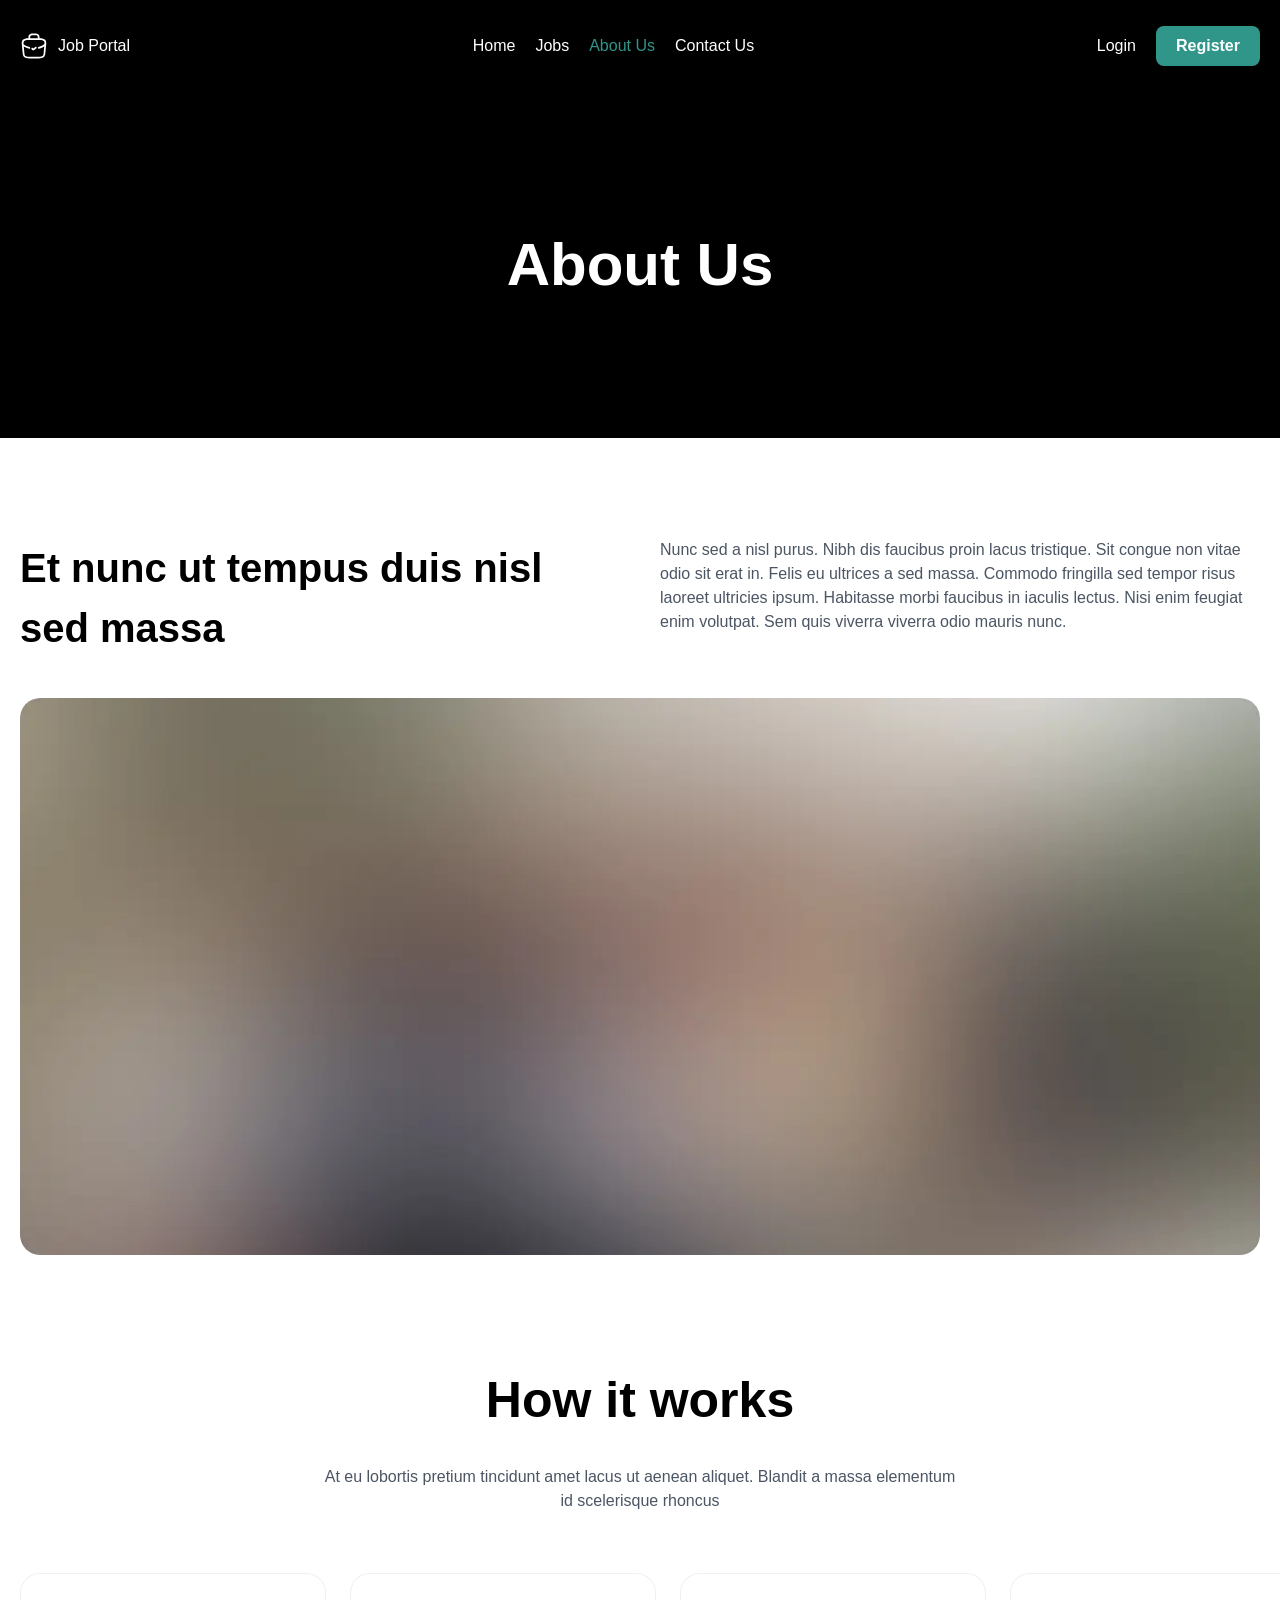
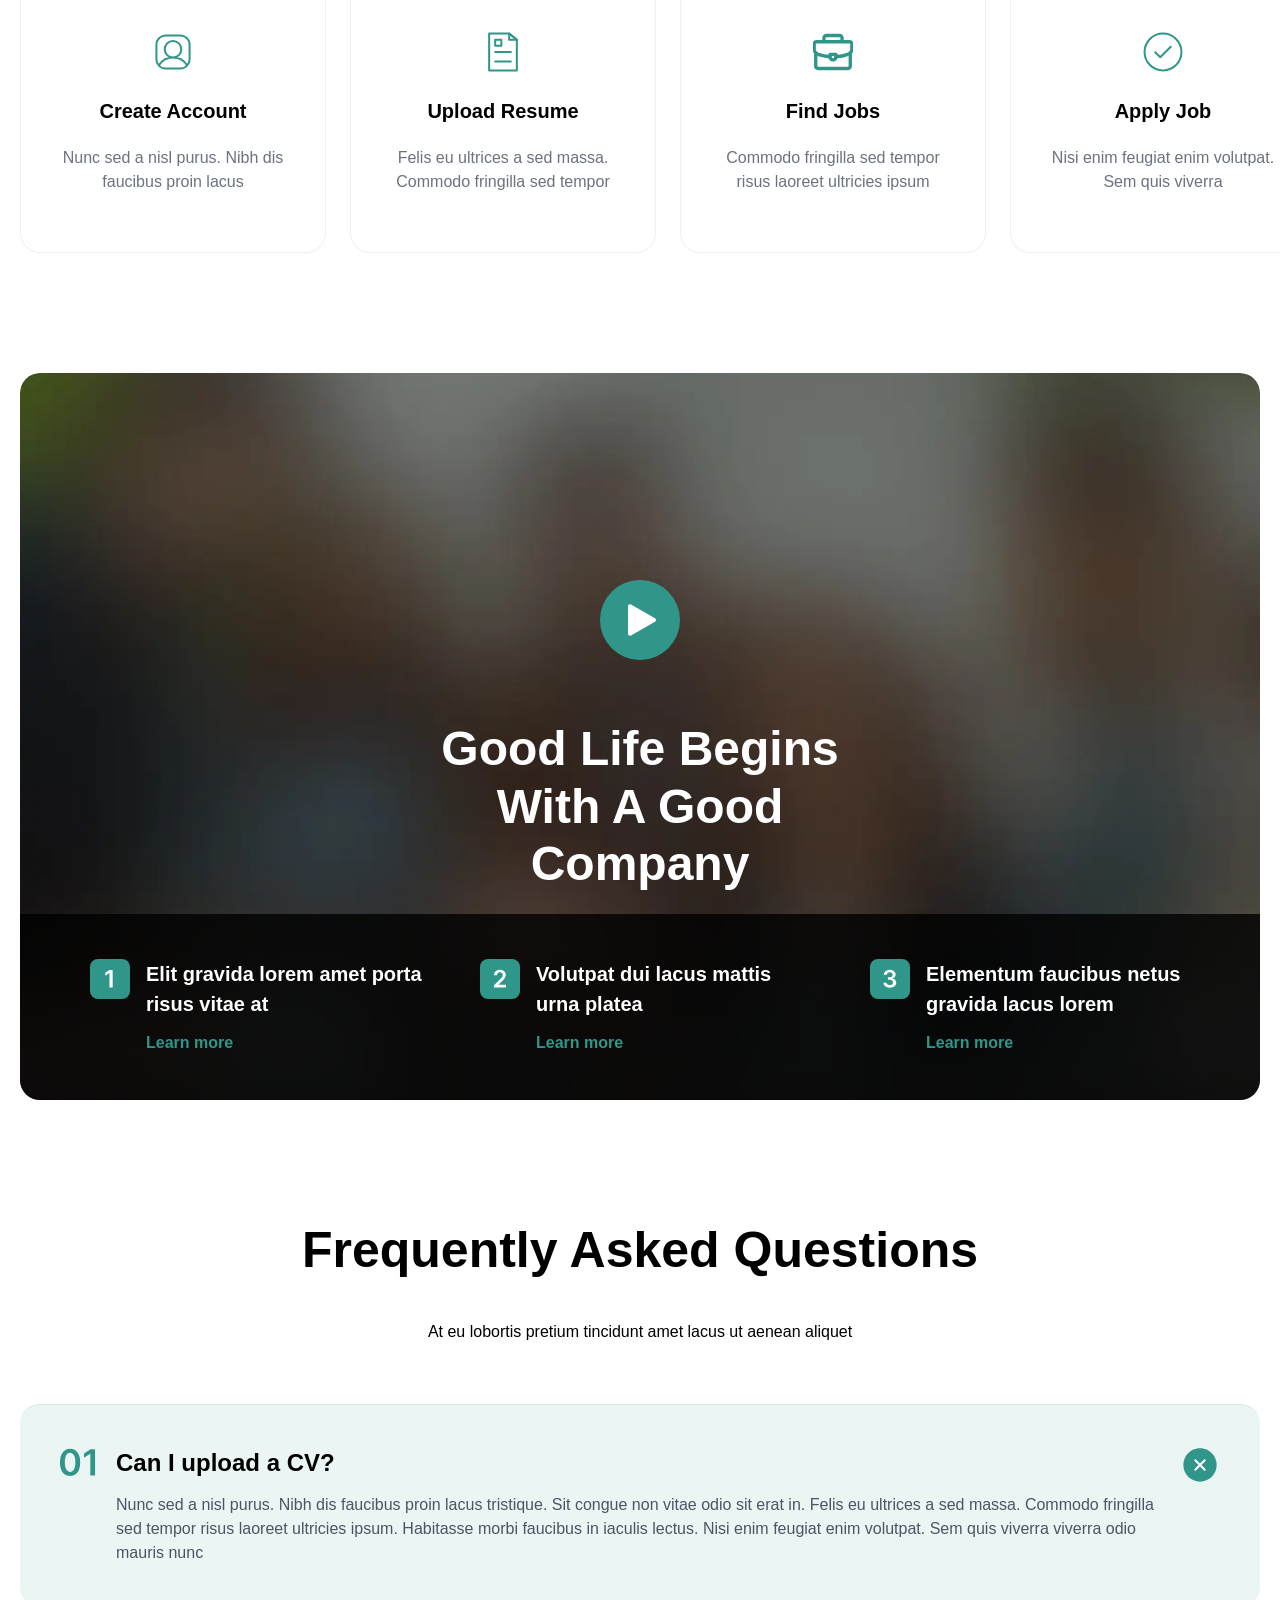
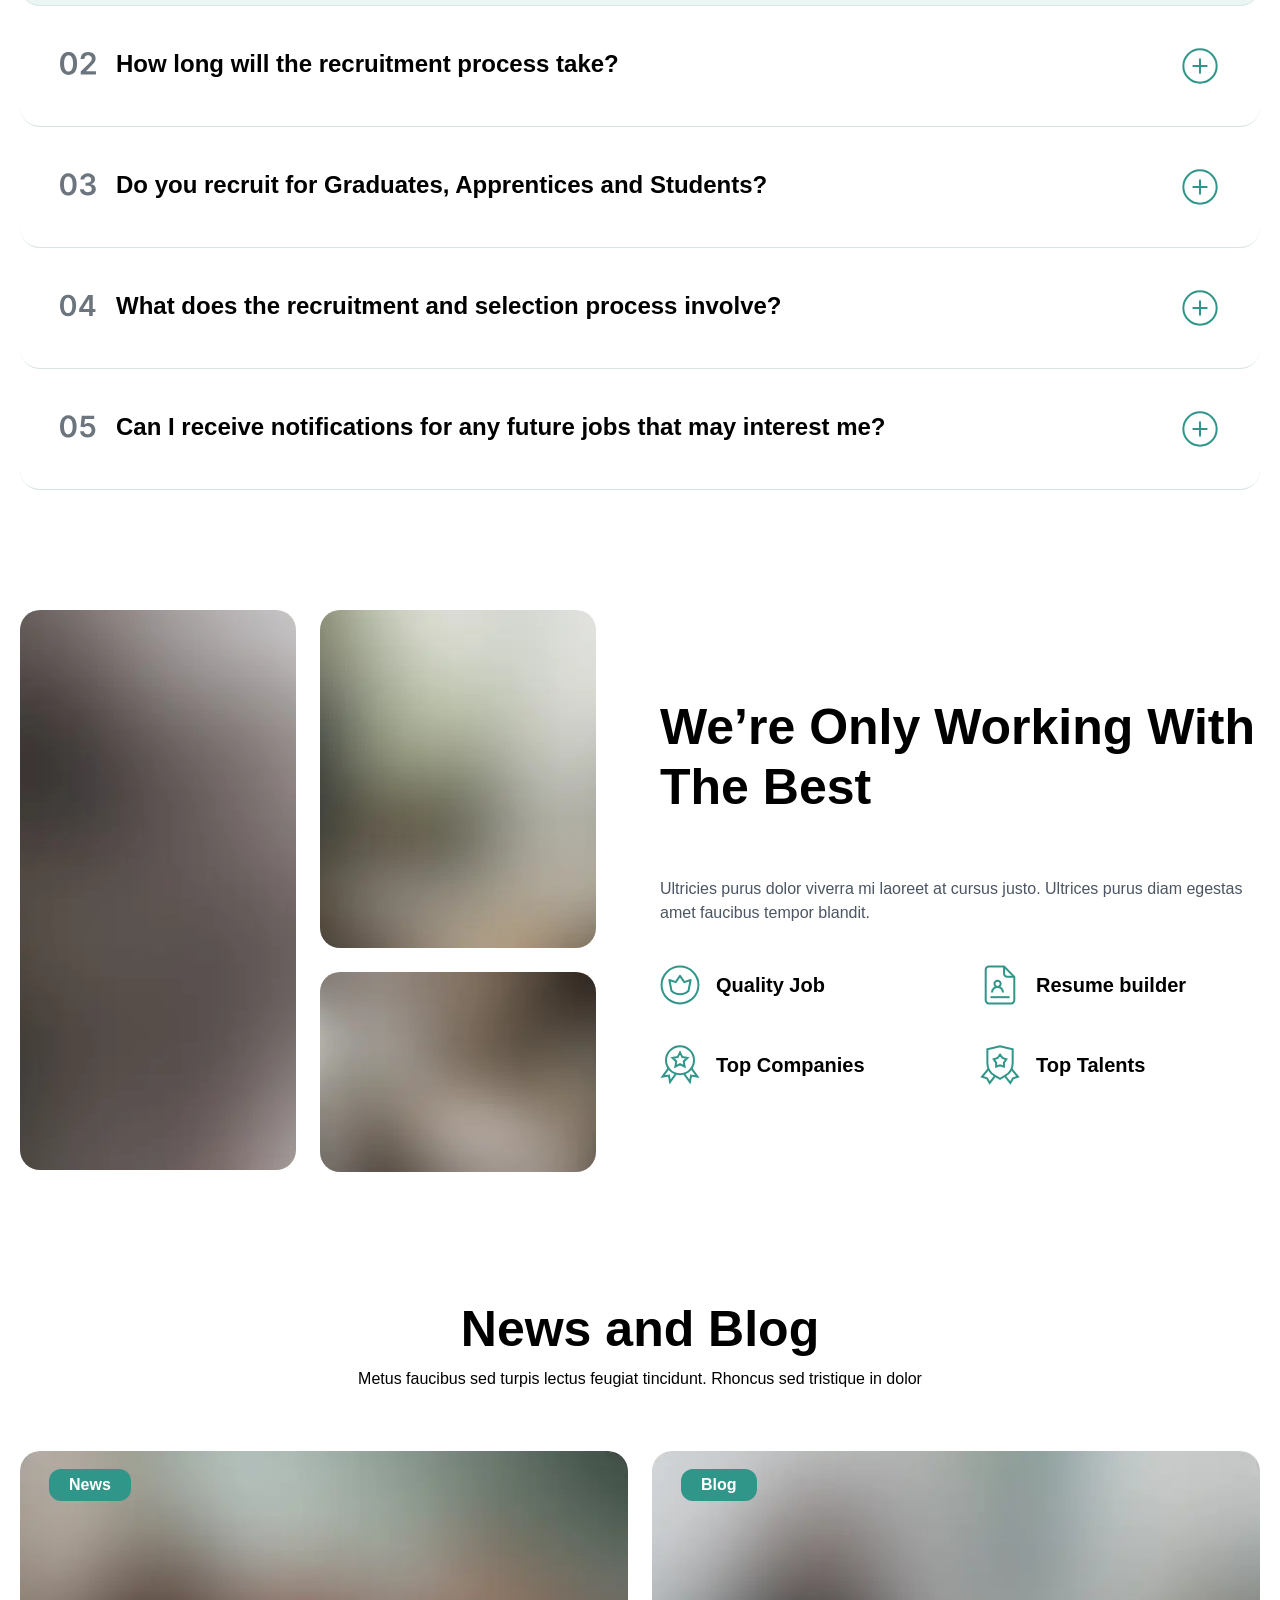
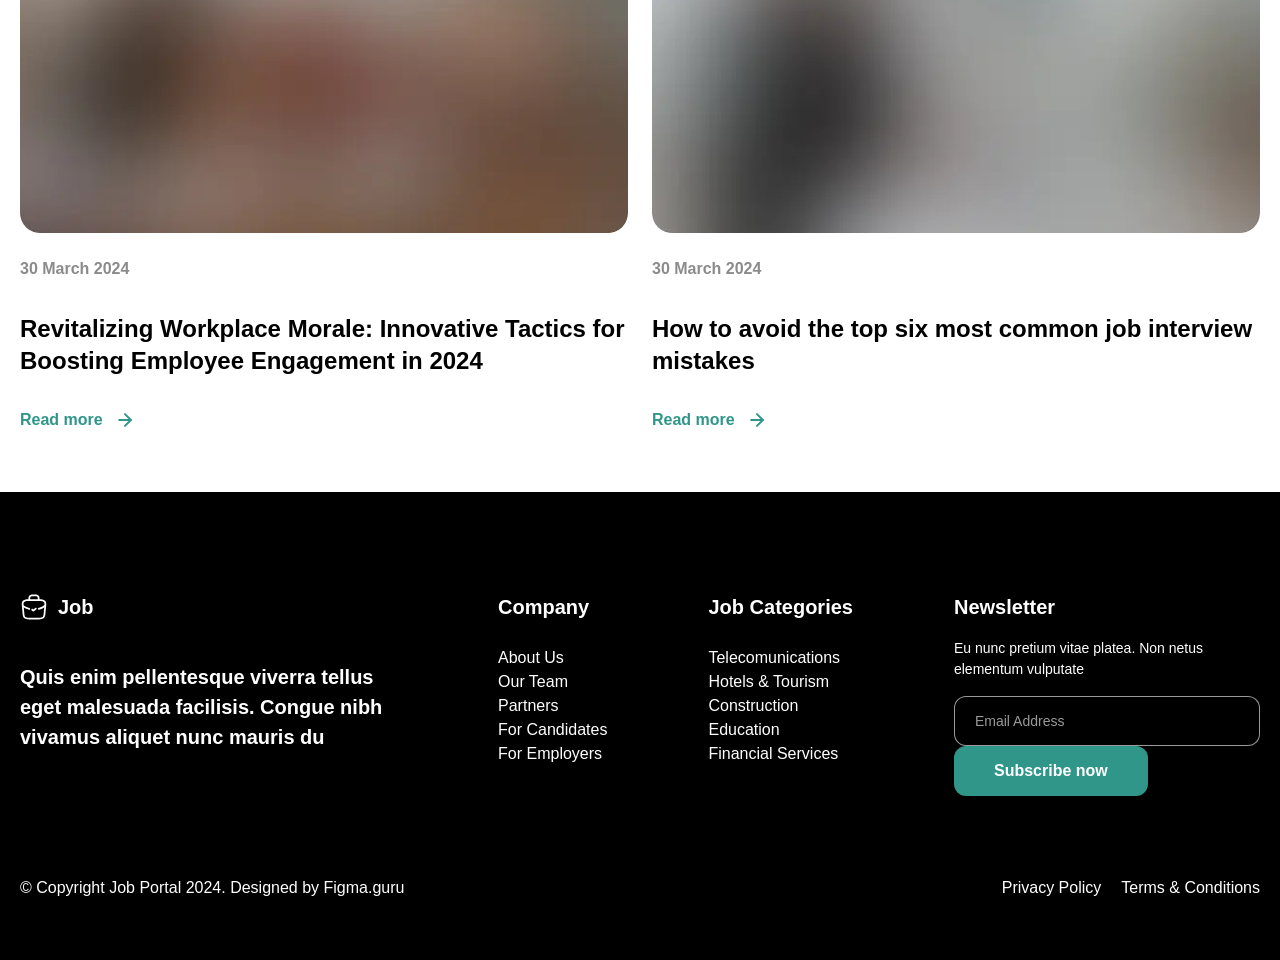
==== commit 9d9a1d68: "Refine HTML structure and CSS styling" ====
--- a/about-us.html
+++ b/about-us.html
@@ -34,10 +34,10 @@
                 <a href="jobs.html">Jobs</a>
               </li>
               <li class="header__item is-active">
-                <a href="about.html">About Us</a>
+                <a href="about-us.html">About Us</a>
               </li>
               <li class="header__item">
-                <a href="contact.html">Contact Us</a>
+                <a href="contact-us.html">Contact Us</a>
               </li>
             </ul>
           </nav>
@@ -166,7 +166,7 @@
                     <h3 class="about-video__subtitle">
                       Elit gravida lorem amet porta risus vitae at
                     </h3>
-                    <span class="about-video__more">Learn more</span>
+                    <a href="#" class="about-video__more">Learn more</a>
                   </div>
                 </li>
                 <li class="about-video__item">
@@ -450,13 +450,17 @@
               <p class="footer__news-desc">
                 Eu nunc pretium vitae platea. Non netus elementum vulputate
               </p>
-              <input
-                class="footer__input"
-                id="newsletter-email"
-                type="email"
-                placeholder="Email Address"
-              />
-              <a class="button footer__button" href="#">Subscribe now</a>
+              <form class="footer-form">
+                <input
+                  class="footer__input"
+                  id="newsletter-email"
+                  type="email"
+                  placeholder="Email Address"
+                />
+                <button type="submit" class="button footer__button">
+                  Subscribe now
+                </button>
+              </form>
             </div>
           </div>
 
--- a/css/base.css
+++ b/css/base.css
@@ -2,7 +2,7 @@
   font-family: "Figtree", sans-serif;
   font-size: 1rem;
   line-height: 1.5;
-  color: #1e1e1e;
+  color: #000;
   background-color: #fff;
 }
 img {
--- a/css/layout.css
+++ b/css/layout.css
@@ -3,586 +3,49 @@
 ========================= */
 .header {
   padding-block: 26px;
+  background-color: #000;
+  color: #fff;
 }
+
 .header__wrapper {
   display: flex;
   justify-content: space-between;
   align-items: center;
 }
+
 .header__list {
   display: flex;
   align-items: center;
   gap: 20px;
 }
+
 .header__logo {
   display: flex;
   align-items: center;
   gap: 10px;
 }
+
 .header__actions {
   display: flex;
   align-items: center;
   gap: 20px;
 }
-/* =========================
-   hero
-========================= */
-.hero {
-  padding-block: 100px;
-  background-color: black;
-}
-.hero__wrapper {
-  display: flex;
-  flex-direction: column;
-  align-items: center;
-}
-.hero__header {
-  display: flex;
-  flex-direction: column;
-  gap: 12px;
-  margin-bottom: 40px;
-  text-align: center;
-}
-.hero__title {
-  font-size: 70px;
-  font-weight: 700;
-  line-height: 80px;
+
+.header__item a {
   color: #fff;
-}
-.hero__subtitle {
-  font-size: 18px;
   font-weight: 500;
-  color: #ffffff;
-}
-.hero__search {
-  display: flex;
-  height: 80px;
-  margin-bottom: 80px;
-  border-radius: 16px;
-  background: #fff;
-  gap: 20px;
-}
-.hero__search-icon {
-  width: 16px;
-  height: 16px;
-}
-.hero__fields {
-  display: flex;
-  align-items: center;
-  padding-inline: 20px;
-}
-.hero__statistics {
-  display: flex;
-  gap: 60px;
-}
-.form__input,
-.form__select {
-  height: 100%;
-  padding-inline: 20px;
-  border: none;
-  background: transparent;
-}
-.form__input {
-  width: 195px;
-}
-.form__input::placeholder {
-  color: rgba(0, 0, 0, 0.5);
-}
-.form__select {
-  width: 180px;
-  appearance: none;
-  -webkit-appearance: none;
-  -moz-appearance: none;
-  color: rgba(0, 0, 0, 0.5);
-}
-.form__select-wrapper {
-  position: relative;
-  width: 180px;
-}
-.form__select-wrapper::before {
-  content: "";
-  position: absolute;
-  left: 0;
-  top: 50%;
-  transform: translateY(-50%);
-  width: 1px;
-  height: 40px;
-  background: rgba(199, 199, 199, 0.6);
-}
-.form__select-icon {
-  position: absolute;
-  width: 24px;
-  height: 24px;
-  right: 12px;
-  top: 50%;
-  transform: translateY(-50%);
-  pointer-events: none;
-}
-.hero__button {
-  width: 174px;
-  height: 100%;
-  border-top-left-radius: 0;
-  border-bottom-left-radius: 0;
-  display: flex;
-  justify-content: center;
-  align-items: center;
-  gap: 10px;
-}
-.hero__stat {
-  display: flex;
-  align-items: center;
-  gap: 12px;
-}
-.hero__stat-content {
-  display: flex;
-  flex-direction: column;
-}
-.hero__stat-number {
-  font-size: 20px;
-  font-weight: 700;
-  color: #ffffff;
-}
-.hero__stat-label {
-  font-size: 16px;
-  font-weight: 500;
-  color: #ffffff;
-}
-/* =========================
-   company-logos
-========================= */
-.company-logos {
-  background-color: black;
-  padding-block: 40px;
+  transition: color 0.3s;
 }
 
-.company-logos__list {
-  display: flex;
-  justify-content: space-between;
-}
-/* =========================
-   Jobs Section
-========================= */
-.jobs {
-  padding-block: 60px;
-}
-
-.jobs__wrapper {
-}
-
-.jobs__header {
-  display: flex;
-  align-items: flex-end;
-  justify-content: space-between;
-  padding-bottom: 60px;
-}
-
-.jobs__heading {
-  display: flex;
-  flex-direction: column;
-  gap: 40px;
-}
-
-.jobs__header-title {
-  font-size: 50px;
-  font-weight: 700;
-  color: #18191c;
-}
-.jobs__header-desc {
-  font-size: 16px;
-  font-weight: 500;
-  color: #18191c;
-}
-.viewall-link {
-  font-size: 24px;
-  font-weight: 600;
-  color: #309689;
-  text-decoration: underline;
-}
-
-.jobs__list {
-  display: flex;
-  flex-direction: column;
-  gap: 24px;
-}
-
-/* =========================
-   Category Section
-========================= */
-.category {
-  padding-top: 60px;
-  padding-bottom: 120px;
-  background-color: rgba(48, 150, 137, 0.1);
-}
-
-.category__header {
-  display: flex;
-  flex-direction: column;
-  align-items: center;
-  padding-bottom: 60px;
-}
-
-.category__header-title {
-  font-size: 50px;
-  font-weight: 700;
-  color: #000;
-  padding-bottom: 40px;
-  line-height: 0.8;
-}
-
-.category__header-desc {
-  font-size: 16px;
-  font-weight: 400;
-  color: #000;
-}
-
-.category__list {
-  display: grid;
-  grid-template-columns: repeat(3, 306px);
-  justify-content: center;
-  gap: 24px;
-}
-
-.category__link {
-  display: flex;
-  flex-direction: column;
-  align-items: center;
-  gap: 30px;
-
-  width: 306px;
-  height: 280px;
-  padding-block: 58px;
-  border-radius: 20px;
-  background-color: #fff;
-  box-shadow: 0 3px 8px rgba(48, 150, 137, 0.05);
-}
-
-.category__icon {
-  width: 40px;
-  height: 40px;
-}
-
-.category__title {
-  font-size: 24px;
-  font-weight: 700;
-  color: #000;
-}
-
-.category .badge {
-  padding-inline: 12px;
-}
-/* =========================
-   about
-========================= */
-.about {
-  padding-top: 120px;
-  padding-bottom: 60px;
-}
-
-.about__wrapper {
-  display: flex;
-  flex-direction: column;
-  gap: 86px;
-}
-
-.about__content {
-  display: flex;
-  align-items: center;
-  gap: 86px;
-}
-
-.about__body {
-  display: flex;
-  flex-direction: column;
-  gap: 60px;
-}
-
-.about__text {
-  display: flex;
-  flex-direction: column;
-  gap: 40px;
-}
-
-.about__title {
-  font-size: 50px;
-  font-weight: 700;
-  color: #000;
-}
-
-.about__desc {
-  width: 520px;
-  font-size: 16px;
-  font-weight: 500;
-  color: #000000;
-}
-
-.about__actions {
-  display: flex;
-  align-items: center;
-  gap: 24px;
-}
-
-.about__list {
-  display: flex;
-  justify-content: space-between;
-  align-items: flex-end;
-}
-
-.about__item {
-  display: flex;
-  flex-direction: column;
-  width: 306px;
-}
-
-.about__learn {
-  display: inline-flex;
-  align-items: center;
-
-  font-size: 16px;
-  font-weight: 600;
-  color: #309689;
-  text-decoration: underline;
-}
-
-.about__count {
-  font-size: 40px;
-  font-weight: 700;
+.header__item a:hover,
+.header__item.is-active a {
   color: #309689;
 }
 
-.about__label {
-  font-size: 24px;
-  font-weight: 600;
-  line-height: 1.8;
-  color: #000000;
+.header__actions a:not(.button) {
+  color: #fff;
 }
 
-.about__info {
-  font-size: 16px;
-  font-weight: 500;
-  color: #000000;
-}
-/* =========================
-   banner
-========================= */
-.banner {
-  padding-top: 60px;
-  padding-bottom: 120px;
-  background-color: #fff;
-}
-
-.banner__wrapper {
-  display: flex;
-  justify-content: space-between;
-  align-items: center;
-  border-radius: 20px;
-}
-
-.banner__left {
-  display: flex;
-  flex-direction: column;
-  align-items: flex-start;
-  gap: 60px;
-}
-
-.banner__text {
-  display: flex;
-  flex-direction: column;
-  gap: 40px;
-}
-
-.banner__title {
-  font-size: 50px;
-  font-weight: 700;
-  color: #000;
-  line-height: 1.2;
-}
-.banner__desc {
-  font-size: 16px;
-  font-weight: 500;
-  color: #000;
-}
-/* =========================
-   Testimonial
-========================= */
-.testimonial {
-  padding-block: 120px;
-  background-color: #ebf5f4;
-}
-.testimonial__wrapper {
-  display: flex;
-  flex-direction: column;
-  gap: 60px;
-}
-.testimonial__header {
-  display: flex;
-  flex-direction: column;
-  align-items: center;
-  gap: 40px;
-}
-.testimonial__title {
-  font-size: 50px;
-  font-weight: 600;
-  color: #000;
-  line-height: 1;
-}
-.testimonial__desc {
-  font-size: 16px;
-  font-weight: 500;
-  color: #000;
-}
-.testimonial__list {
-  display: flex;
-  align-items: flex-end;
-  gap: 24px;
-}
-.testimonial__item {
-  display: flex;
-  flex-direction: column;
-  justify-content: space-between;
-  background-color: #fff;
-  width: 416px;
-  height: 400px;
-  padding: 40px;
-  border-radius: 20px;
-}
-.testimonial__body {
-  display: flex;
-  flex-direction: column;
-  gap: 40px;
-}
-.testimonial__rating {
-  display: flex;
-  align-items: flex-start;
-  gap: 8px;
-}
-.testimonial__headline {
-  font-size: 24px;
-  font-weight: 600;
-  color: #000;
-  line-height: 1;
-}
-.testimonial__content {
-  width: 331px;
-  height: 94px;
-  font-size: 16px;
-  font-weight: 500;
-  color: #000;
-}
-.testimonial__quote {
-  width: 40px;
-  height: 30px;
-  margin-left: auto;
-}
-.testimonial__author {
-  display: flex;
-  gap: 16px;
-}
-.testimonial__info {
-  display: flex;
-  flex-direction: column;
-  justify-content: center;
-}
-.testimonial__name {
-  font-size: 16px;
-  font-weight: 600;
-  color: #000;
-}
-.testimonial__role {
-  font-size: 16px;
-  font-weight: 500;
-  color: #000;
-}
-/* =========================
-   blog
-========================= */
-.blog {
-  padding-block: 60px;
-}
-.blog__wrapper {
-  display: flex;
-  flex-direction: column;
-  gap: 60px;
-}
-.blog__header {
-  display: flex;
-  justify-content: space-between;
-  align-items: flex-end;
-}
-.blog__title {
-  font-size: 50px;
-  font-weight: 600;
-  color: #000;
-}
-.blog__intro {
-  font-size: 16px;
-  font-weight: 500;
-  color: #000;
-}
-.blog__list {
-  display: flex;
-  gap: 24px;
-}
-.blog__item {
-  width: 636px;
-}
-.blog__link {
-  display: flex;
-  flex-direction: column;
-  gap: 24px;
-}
-.blog__heading {
-  position: relative;
-}
-.blog__image {
-  width: 100%;
-  aspect-ratio: 636 / 400;
-  object-fit: cover;
-  border-radius: 20px;
-}
-.blog__genre {
-  position: absolute;
-  top: 18px;
-  left: 29px;
-  display: inline-flex;
-  align-items: center;
-  justify-content: center;
-  padding: 8px 20px;
-  border-radius: 12px;
-  background-color: #309689;
-  font-size: 16px;
-  font-weight: 600;
-  color: #fff;
-  line-height: 1;
-}
-.blog__content {
-  display: flex;
-  flex-direction: column;
-  gap: 32px;
-}
-.blog__date {
-  font-size: 16px;
-  font-weight: 600;
-  color: #8b8b8b;
-}
-.blog__headline {
-  font-size: 24px;
-  font-weight: 600;
-  color: #000;
-  line-height: 1.3;
-}
-.blog__more {
-  display: flex;
-  align-items: center;
-  gap: 12px;
-}
-.blog__read-more {
-  font-size: 16px;
-  font-weight: 600;
-  color: #309689;
-}
-.blog__arrow {
-  width: 20px;
-}
 /* =========================
    footer
 ========================= */
@@ -674,1264 +137,3 @@
 .footer__input::placeholder {
   color: rgba(255, 255, 255, 0.6);
 }
-/* =========================
-   Page Hero (Jobsページ)
-========================= */
-.page-hero {
-  background-color: #000;
-  padding-block: 140px;
-  text-align: center;
-}
-
-.page-hero__title {
-  font-size: 60px;
-  font-weight: 700;
-  line-height: 1.1;
-  color: #fff;
-}
-
-/* =========================
-   Header 調整（黒背景）
-========================= */
-.header {
-  background-color: #000;
-  color: #fff;
-}
-
-.header__item a {
-  color: #fff;
-  font-weight: 500;
-  transition: color 0.3s;
-}
-
-.header__item a:hover,
-.header__item.is-active a {
-  color: #309689;
-}
-
-.header__actions a:not(.button) {
-  color: #fff;
-}
-
-/* =========================
-   Jobs Listing Page
-========================= */
-.jobs {
-  padding-block: 60px 120px;
-  background-color: #fff;
-}
-
-/* Jobsページ専用（サイドバーがある場合だけ） */
-.jobs__wrapper:has(.jobs__sidebar) {
-  display: grid;
-  grid-template-columns: 306px 1fr;
-  gap: 40px;
-  align-items: start;
-}
-
-/* ---------- Sidebar ---------- */
-.jobs__sidebar {
-  display: flex;
-  flex-direction: column;
-  gap: 24px;
-}
-
-.job-filter {
-  background-color: #ebf5f4;
-  border-radius: 20px;
-  padding: 32px 24px;
-  display: flex;
-  flex-direction: column;
-  gap: 32px;
-}
-
-.job-filter__group {
-  display: flex;
-  flex-direction: column;
-  gap: 16px;
-}
-
-.job-filter__title {
-  font-size: 18px;
-  font-weight: 600;
-  color: #1e1e1e;
-}
-
-/* Search */
-.job-filter__search {
-  position: relative;
-  display: flex;
-  align-items: center;
-}
-
-.job-filter__search img {
-  position: absolute;
-  left: 16px;
-  width: 18px;
-  height: 18px;
-  pointer-events: none;
-}
-
-.job-filter__input {
-  width: 100%;
-  height: 48px;
-  padding-inline: 48px 16px;
-  border: none;
-  border-radius: 12px;
-  background-color: #fff;
-  font-size: 15px;
-  color: #1e1e1e;
-}
-
-.job-filter__input::placeholder {
-  color: rgba(0, 0, 0, 0.4);
-}
-
-/* Select */
-.job-filter__select-wrapper {
-  position: relative;
-  display: flex;
-  align-items: center;
-}
-
-.job-filter__icon {
-  position: absolute;
-  left: 16px;
-  width: 18px;
-  height: 18px;
-  pointer-events: none;
-  z-index: 1;
-}
-
-.job-filter__select {
-  width: 100%;
-  height: 48px;
-  padding-inline: 48px 40px;
-  border: none;
-  border-radius: 12px;
-  background-color: #fff;
-  appearance: none;
-  -webkit-appearance: none;
-  font-size: 15px;
-  color: rgba(0, 0, 0, 0.5);
-  cursor: pointer;
-}
-
-/* Checkbox list */
-.job-filter__list {
-  display: flex;
-  flex-direction: column;
-  gap: 12px;
-}
-
-.job-filter__label {
-  display: flex;
-  align-items: center;
-  gap: 12px;
-  cursor: pointer;
-  font-size: 15px;
-  color: #1e1e1e;
-}
-
-.job-filter__label input[type="checkbox"] {
-  appearance: none;
-  -webkit-appearance: none;
-  width: 18px;
-  height: 18px;
-  border: 1px solid #9ca3af;
-  border-radius: 4px;
-  background-color: rgba(48, 150, 137, 0.1);
-  cursor: pointer;
-  position: relative;
-  flex-shrink: 0;
-  transition: all 0.2s;
-}
-
-/* チェックされたとき */
-.job-filter__label input[type="checkbox"]:checked {
-  background-color: #309689;
-  border-color: #309689;
-}
-
-/* チェックマーク（白い✓） */
-.job-filter__label input[type="checkbox"]:checked::after {
-  content: "";
-  position: absolute;
-  left: 5px;
-  top: 2px;
-  width: 5px;
-  height: 9px;
-  border: solid #fff;
-  border-width: 0 2px 2px 0;
-  transform: rotate(45deg);
-}
-
-.job-filter__text {
-  flex: 1;
-}
-
-.job-filter__count {
-  display: flex;
-  flex-direction: column;
-  height: 20px;
-  align-items: center;
-  justify-content: center;
-  padding: 4px 8px;
-  border-radius: 12px;
-  background-color: #fff;
-  color: rgba(0, 0, 0, 0.4);
-  font-size: 16px;
-  font-weight: 500;
-}
-
-.job-filter__more {
-  display: inline-flex;
-  align-items: center;
-  justify-content: center;
-  height: 40px;
-  padding-inline: 20px;
-  border-radius: 8px;
-  background-color: #309689;
-  color: #fff;
-  font-size: 15px;
-  font-weight: 600;
-  transition: background-color 0.3s;
-}
-
-.job-filter__more:hover {
-  background-color: #267a6f;
-}
-
-/* Salary range */
-.job-filter__range-wrapper {
-  padding-block: 8px;
-}
-
-.job-filter__range {
-  width: 100%;
-  height: 6px;
-  appearance: none;
-  background: #d1e7e4;
-  border-radius: 4px;
-  outline: none;
-}
-
-.job-filter__range::-webkit-slider-thumb {
-  appearance: none;
-  width: 18px;
-  height: 18px;
-  border-radius: 50%;
-  background: #309689;
-  cursor: pointer;
-}
-
-.job-filter__salary-info {
-  display: flex;
-  align-items: center;
-  justify-content: space-between;
-  gap: 12px;
-}
-
-.job-filter__salary-text {
-  font-size: 14px;
-  color: #1e1e1e;
-}
-
-.job-filter__apply {
-  height: 36px;
-  padding-inline: 16px;
-  border-radius: 8px;
-  background-color: #309689;
-  color: #fff;
-  font-size: 14px;
-  font-weight: 600;
-}
-
-/* Tags */
-.job-filter__tags {
-  display: flex;
-  flex-wrap: wrap;
-  gap: 8px;
-}
-
-.job-filter__tags .badge {
-  padding: 6px 12px;
-  font-size: 13px;
-  background-color: rgba(48, 150, 137, 0.12);
-}
-
-.job-filter__tags .badge a {
-  color: #309689;
-}
-
-/* Sidebar Banner */
-.jobs__banner {
-  position: relative;
-  border-radius: 20px;
-  overflow: hidden;
-  min-height: 280px;
-}
-
-.jobs__banner-img {
-  width: 100%;
-  height: 100%;
-  object-fit: cover;
-  display: block;
-}
-
-.jobs__banner-content {
-  position: absolute;
-  inset: 0;
-  display: flex;
-  flex-direction: column;
-  justify-content: flex-start;
-  align-items: flex-start;
-  padding: 37px 29px;
-  color: #fff;
-}
-
-.jobs__banner-title {
-  font-size: 28px;
-  font-weight: 700;
-  letter-spacing: 0.05em;
-  margin: 0;
-}
-
-.jobs__banner-text {
-  font-size: 24px;
-  font-weight: 500;
-  margin-top: 12px;
-}
-
-/* ---------- Content area ---------- */
-.jobs__content {
-  display: flex;
-  flex-direction: column;
-  gap: 24px;
-}
-
-.jobs__toolbar {
-  display: flex;
-  align-items: center;
-  justify-content: space-between;
-  gap: 20px;
-}
-
-.jobs__result {
-  font-size: 16px;
-  font-weight: 500;
-  color: #1e1e1e;
-}
-
-.jobs__sort-wrapper {
-  position: relative;
-  display: inline-flex;
-  align-items: center;
-}
-
-.jobs__sort {
-  height: 40px;
-  padding-inline: 12px 12px;
-  border: 1.5px solid rgba(0, 0, 0, 0.12);
-  border-radius: 6px;
-  background-color: #fff;
-  appearance: none;
-  -webkit-appearance: none;
-  font-size: 20px;
-  font-weight: 500;
-  color: #4b5563;
-  cursor: pointer;
-}
-
-.jobs__sort-icon {
-  position: absolute;
-  right: 14px;
-  top: 50%;
-  transform: translateY(-50%);
-  width: 16px;
-  height: 16px;
-  pointer-events: none; /* クリックをselectに通す */
-}
-
-/* Job cards on Jobs page */
-.jobs__list {
-  display: flex;
-  flex-direction: column;
-  gap: 20px;
-}
-
-.jobs__item .job-card {
-  border: 1px solid rgba(0, 0, 0, 0.06);
-  box-shadow: 0 4px 20px rgba(0, 0, 0, 0.03);
-  transition: box-shadow 0.3s;
-}
-
-.jobs__item .job-card:hover {
-  box-shadow: 0 8px 30px rgba(48, 150, 137, 0.12);
-}
-
-/* Pagination */
-.jobs__pagination {
-  position: relative;
-  margin-top: 40px;
-}
-
-.jobs__pagination-list {
-  display: flex;
-  justify-content: center;
-  align-items: center;
-  gap: 8px;
-}
-
-.jobs__pagination-link {
-  display: inline-flex;
-  align-items: center;
-  justify-content: center;
-  min-width: 40px;
-  height: 40px;
-  padding-inline: 12px;
-  border-radius: 10px;
-  font-size: 15px;
-  font-weight: 500;
-  color: #4b5563;
-  background-color: #fff;
-  border: 1px solid rgba(0, 0, 0, 0.08);
-  transition: all 0.3s;
-}
-
-.jobs__pagination-next-item {
-  position: absolute;
-  right: 0;
-  top: 50%;
-  transform: translateY(-50%);
-}
-
-.jobs__pagination-link:hover {
-  border-color: #309689;
-  color: #309689;
-}
-
-.jobs__pagination-link.is-active {
-  background-color: #309689;
-  border-color: #309689;
-  color: #fff;
-}
-
-.jobs__pagination-next {
-  display: inline-flex;
-  align-items: center;
-  gap: 6px;
-  padding-inline: 16px 14px;
-}
-
-.jobs__pagination-next img {
-  width: 24px;
-  height: 24px;
-}
-
-/* =========================
-   Top Company
-========================= */
-.top-company {
-  padding-block: 80px 120px;
-  background-color: #ebf5f4;
-}
-
-.top-company__wrapper {
-  display: flex;
-  flex-direction: column;
-  gap: 60px;
-}
-
-.top-company__heading {
-  text-align: center;
-  display: flex;
-  flex-direction: column;
-  gap: 20px;
-}
-
-.top-company__title {
-  font-size: 50px;
-  font-weight: 700;
-  color: #1e1e1e;
-}
-
-.top-company__desc {
-  font-size: 16px;
-  font-weight: 500;
-  color: #1e1e1e;
-  max-width: 600px;
-  margin-inline: auto;
-}
-
-.top-company__list {
-  display: grid;
-  grid-template-columns: repeat(4, 1fr);
-  gap: 24px;
-}
-
-.top-company__card {
-  display: flex;
-  flex-direction: column;
-  align-items: center;
-  text-align: center;
-  gap: 16px;
-  padding: 40px 24px;
-  background-color: #fff;
-  border-radius: 20px;
-  box-shadow: 0 4px 20px rgba(0, 0, 0, 0.04);
-  transition:
-    transform 0.3s,
-    box-shadow 0.3s;
-  height: 100%;
-}
-
-.top-company__card:hover {
-  transform: translateY(-4px);
-  box-shadow: 0 12px 30px rgba(48, 150, 137, 0.12);
-}
-
-.top-company__logo {
-  width: 56px;
-  height: 56px;
-  object-fit: contain;
-}
-
-.top-company__name {
-  font-size: 20px;
-  font-weight: 700;
-  color: #1e1e1e;
-}
-
-.top-company__text {
-  font-size: 14px;
-  font-weight: 500;
-  color: #666;
-  line-height: 1.5;
-  flex: 1;
-}
-
-.top-company__jobs {
-  display: inline-flex;
-  align-items: center;
-  justify-content: center;
-  margin-top: 8px;
-  padding: 8px 16px;
-  border-radius: 20px;
-  background-color: rgba(48, 150, 137, 0.12);
-  color: #309689;
-  font-size: 14px;
-  font-weight: 600;
-}
-/* =========================
-   Job Details Page
-========================= */
-.job-details {
-  padding-block: 60px 100px;
-}
-
-.job-details__wrapper {
-  display: grid;
-  grid-template-columns: 1fr 340px;
-  gap: 40px;
-  align-items: start;
-}
-
-/* ---------- Header (求人タイトル部分) ---------- */
-.job-details__header {
-  grid-column: 1 / -1; /* 全幅 */
-  margin-bottom: 40px;
-}
-
-.job-details__header .jobs__item {
-  background-color: #fff;
-  border-radius: 20px;
-  padding: 32px 40px;
-}
-
-.job-details__header .jobs__bottom {
-  display: flex;
-  justify-content: space-between;
-  align-items: flex-end;
-  gap: 24px;
-  flex-wrap: wrap;
-  margin-top: 24px;
-}
-
-.job-details__header .jobs__details .button {
-  min-width: 160px;
-}
-
-/* ---------- Content (左カラム) ---------- */
-.job-details__content {
-  display: flex;
-  flex-direction: column;
-  gap: 60px;
-}
-
-.job-details__body {
-  display: flex;
-  flex-direction: column;
-  gap: 40px;
-}
-
-.job-details__group {
-  display: flex;
-  flex-direction: column;
-  gap: 40px;
-}
-
-.job-details__title {
-  font-size: 24px;
-  font-weight: 600;
-  color: #000;
-}
-
-.job-details__group p {
-  font-size: 16px;
-  font-weight: 500;
-  line-height: 1.7;
-  color: #000;
-}
-
-/* リスト（Key Responsibilities / Professional Skills） */
-.job-details__list {
-  display: flex;
-  flex-direction: column;
-  gap: 16px;
-}
-
-.job-details__item {
-  display: flex;
-  align-items: flex-start;
-  gap: 12px;
-}
-
-.job-details__item img {
-  width: 20px;
-  height: 20px;
-  flex-shrink: 0;
-  margin-top: 3px;
-}
-
-.job-details__description {
-  font-size: 16px;
-  font-weight: 500;
-  line-height: 1.6;
-  color: #4b5563;
-}
-
-/* Tags */
-.job-tag__list {
-  display: flex;
-  flex-wrap: wrap;
-  gap: 24px;
-}
-
-.job-tag__list .badge {
-  padding: 8px 12px;
-  border-radius: 12px;
-  font-weight: 500;
-}
-
-/* Share */
-.job-share__list {
-  display: flex;
-  align-items: center;
-  gap: 12px;
-}
-
-.job-share__link {
-  display: flex;
-  align-items: center;
-  justify-content: center;
-  width: 36px;
-  height: 36px;
-  border-radius: 8px;
-  transition: opacity 0.3s;
-}
-
-.job-share__link:hover {
-  opacity: 0.7;
-}
-
-.job-share__link img {
-  width: 20px;
-  height: 20px;
-}
-
-/* ---------- Sidebar (右カラム) ---------- */
-.job-details__sidebar {
-  display: flex;
-  flex-direction: column;
-  gap: 40px;
-  top: 60px;
-}
-
-/* Job Overview */
-.job-overview {
-  background-color: #ebf5f4;
-  border-radius: 20px;
-  padding: 28px 20px;
-  display: flex;
-  flex-direction: column;
-  gap: 32px;
-}
-
-.job-overview__title {
-  font-size: 18px;
-  font-weight: 700;
-  color: #000;
-}
-
-.job-overview__list {
-  display: flex;
-  flex-direction: column;
-  gap: 28px;
-}
-
-.job-overview__item {
-  display: flex;
-  align-items: flex-start;
-  gap: 20px;
-}
-
-.job-overview__icon {
-  width: 24px;
-  height: 24px;
-  flex-shrink: 0;
-}
-
-.job-overview__content {
-  display: flex;
-  flex-direction: column;
-  gap: 12px;
-}
-
-.job-overview__label {
-  font-size: 16px;
-  font-weight: 500;
-  color: #000;
-  line-height: 1;
-}
-
-.job-overview__value {
-  font-size: 16px;
-  font-weight: 500;
-  color: #4b5563;
-  line-height: 1;
-}
-
-/* Map */
-.job-overview-map__wrapper {
-  border-radius: 12px;
-  overflow: hidden;
-  aspect-ratio: 16 / 10;
-  background-color: #e5e7eb;
-}
-
-.job-overview-map__frame {
-  width: 100%;
-  height: 100%;
-  border: none;
-  display: block;
-}
-
-/* Send Us Message */
-.job-message {
-  background-color: #ebf5f4;
-  border-radius: 20px;
-  padding: 40px 20px;
-  display: flex;
-  flex-direction: column;
-  gap: 24px;
-}
-
-.job-message__title {
-  font-size: 20px;
-  font-weight: 600;
-  color: #000;
-}
-
-.job-message__form {
-  display: flex;
-  flex-direction: column;
-  gap: 24px;
-}
-
-.job-message__field {
-  position: relative;
-  display: flex;
-  align-items: center;
-}
-
-.job-message__icon {
-  position: absolute;
-  left: 12px;
-  width: 20px;
-  height: 20px;
-  pointer-events: none;
-  opacity: 0.5;
-}
-
-.job-message__input,
-.job-message__textarea {
-  width: 100%;
-  padding: 14px 16px 14px 48px;
-  border: 1px solid rgba(0, 0, 0, 0.08);
-  border-radius: 12px;
-  background-color: #fff;
-  font-size: 15px;
-  color: #1e1e1e;
-  outline: none;
-  transition: border-color 0.3s;
-}
-
-.job-message__input:focus,
-.job-message__textarea:focus {
-  border-color: #309689;
-}
-
-.job-message__field--textarea {
-  align-items: flex-start;
-}
-
-.job-message__field--textarea .job-message__icon {
-  top: 18px;
-}
-
-.job-message__textarea {
-  min-height: 120px;
-  resize: vertical;
-  padding-top: 16px;
-}
-
-.job-message__button {
-  width: fit-content;
-  align-self: flex-start;
-}
-
-/* ---------- Related Jobs ---------- */
-.related-jobs {
-  padding-block: 60px;
-  display: flex;
-  flex-direction: column;
-  gap: 40px;
-}
-
-.related-jobs__header {
-  display: flex;
-  flex-direction: column;
-  gap: 40px;
-}
-
-.related-jobs__title {
-  font-size: 50px;
-  font-weight: 600;
-  color: #000;
-}
-
-.related-jobs__desc {
-  font-size: 16px;
-  font-weight: 500;
-  color: #000;
-}
-
-.related-jobs__body .jobs__list {
-  display: flex;
-  flex-direction: column;
-  gap: 20px;
-}
-
-/* =========================
-   About Intro
-========================= */
-.about-intro {
-  padding-block: 60px;
-  display: flex;
-  flex-direction: column;
-  gap: 40px;
-}
-
-.about-intro__header {
-  padding-block: 40px;
-  display: grid;
-  grid-template-columns: 1fr 1fr;
-  gap: 40px;
-}
-
-.about-intro__title {
-  font-size: 40px;
-  font-weight: 600;
-  color: #000;
-}
-
-.about-intro__desc {
-  font-size: 16px;
-  font-weight: 500;
-  color: #4b5563;
-}
-
-.about-intro__img {
-  width: 100%;
-  border-radius: 20px;
-}
-
-/* =========================
-   How it works
-========================= */
-.how-it-works {
-  padding-block: 60px 120px;
-}
-
-.how-it-works__wrapper {
-  display: flex;
-  flex-direction: column;
-  gap: 60px;
-}
-
-.how-it-works__header {
-  text-align: center;
-  display: flex;
-  flex-direction: column;
-  gap: 40px;
-}
-
-.how-it-works__title {
-  font-size: 50px;
-  font-weight: 700;
-  line-height: 1;
-  color: #000;
-}
-
-.how-it-works__desc {
-  font-size: 16px;
-  font-weight: 500;
-  line-height: 1.5;
-  color: #4b5563;
-  max-width: 646px;
-  margin-inline: auto;
-}
-
-.how-it-works__list {
-  display: grid;
-  grid-template-columns: repeat(4, 1fr);
-  gap: 24px;
-}
-
-.how-it-works__item {
-  width: 306px;
-  height: 280px;
-  display: flex;
-  flex-direction: column;
-  align-items: center;
-  text-align: center;
-  justify-content: center;
-  gap: 24px;
-  background-color: #fff;
-  border-radius: 20px;
-  border: 1px solid rgba(0, 0, 0, 0.06);
-}
-
-.how-it-works__logo {
-  width: 40px;
-  height: 40px;
-}
-
-.how-it-works__content {
-  display: flex;
-  flex-direction: column;
-  gap: 20px;
-}
-
-.how-it-works__label {
-  font-size: 20px;
-  font-weight: 700;
-  color: #000;
-}
-
-.how-it-works__value {
-  width: 240px;
-  font-size: 16px;
-  font-weight: 500;
-  color: #6b7280;
-}
-
-/* =========================
-   About Video
-========================= */
-.about-video__wrapper {
-  position: relative;
-  overflow: hidden;
-  border-radius: 20px;
-}
-
-.about-video__visual {
-  position: relative;
-}
-
-.about-video__bg {
-  width: 100%;
-}
-
-.about-video__overlay {
-  position: absolute;
-  inset: 0;
-  display: flex;
-  flex-direction: column;
-  justify-content: center;
-  align-items: center;
-  gap: 60px;
-}
-
-.about-video__icon {
-  width: 80px;
-  height: 80px;
-  cursor: pointer;
-}
-
-.about-video__title {
-  width: 500px;
-  font-size: 48px;
-  font-weight: 700;
-  line-height: 1.2;
-  color: #fff;
-  text-align: center;
-}
-
-.about-video__body {
-  position: absolute;
-  left: 0;
-  right: 0;
-  bottom: 0;
-
-  background-color: rgba(0, 0, 0, 0.8);
-  padding: 45px 70px;
-}
-
-.about-video__list {
-  display: grid;
-  grid-template-columns: repeat(3, 1fr);
-  gap: 70px;
-}
-
-.about-video__item {
-  display: flex;
-  align-items: flex-start;
-  gap: 16px;
-}
-
-.about-video__count {
-  width: 40px;
-  height: 40px;
-  flex-shrink: 0;
-}
-
-.about-video__content {
-  display: flex;
-  flex-direction: column;
-  gap: 12px;
-}
-
-.about-video__subtitle {
-  width: 280px;
-  font-size: 20px;
-  font-weight: 600;
-  color: #fff;
-}
-
-.about-video__more {
-  font-size: 16px;
-  font-weight: 600;
-  color: #309689;
-  cursor: pointer;
-}
-
-/* =========================
-   FAQ
-========================= */
-.faq {
-  padding-block: 120px 60px;
-}
-
-.faq__wrapper {
-  display: flex;
-  flex-direction: column;
-  gap: 60px;
-}
-
-.faq__header {
-  text-align: center;
-  display: flex;
-  flex-direction: column;
-  align-items: center;
-  gap: 40px;
-}
-
-.faq__title {
-  font-size: 50px;
-  font-weight: 700;
-  line-height: 1.2;
-  color: #000;
-}
-
-.faq__desc {
-  font-size: 16px;
-  font-weight: 500;
-  color: #000;
-}
-
-.faq__list {
-  display: flex;
-  flex-direction: column;
-  width: 100%;
-}
-
-.faq__item {
-  display: flex;
-  align-items: flex-start;
-  gap: 20px;
-  padding: 40px;
-  border-radius: 20px;
-  border-bottom: 1px solid #d9e6e4;
-  transition: background-color 0.3s;
-}
-
-.faq__item.is-active {
-  background-color: #ebf5f4;
-  border-top: 1px solid #d9e6e4;
-}
-
-.faq__count {
-  width: 36px;
-  height: 36px;
-  flex-shrink: 0;
-}
-
-.faq__content {
-  flex: 1;
-  display: flex;
-  flex-direction: column;
-  gap: 12px;
-}
-
-.faq__question {
-  font-size: 24px;
-  font-weight: 600;
-  color: #000;
-}
-
-.faq__answer {
-  font-size: 16px;
-  font-weight: 500;
-  color: #4b5563;
-}
-
-.faq__toggle {
-  width: 40px;
-  height: 40px;
-  cursor: pointer;
-}
-
-/* =========================
-   About Best
-========================= */
-.about-best {
-  padding-block: 60px;
-}
-
-.about-best__wrapper {
-  display: grid;
-  grid-template-columns: 1fr 1fr;
-  gap: 64px;
-  align-items: center;
-}
-
-.about-best__images {
-  display: grid;
-  grid-template-columns: 1fr 1fr;
-  gap: 24px;
-}
-
-.about-best__left .about-best__left-image img {
-  width: 100%;
-  height: 560px;
-  object-fit: cover;
-  border-radius: 20px;
-}
-
-.about-best__right {
-  display: flex;
-  flex-direction: column;
-  gap: 24px;
-}
-
-.about-best__right .about-best__right-image img {
-  width: 100%;
-  object-fit: cover;
-  border-radius: 20px;
-}
-
-.about-best__right-image:first-child img {
-  height: 338px;
-}
-.about-best__right-image:last-child img {
-  height: 200px;
-}
-
-.about-best__content {
-  display: flex;
-  flex-direction: column;
-  gap: 40px;
-}
-
-.about-best__header {
-  display: flex;
-  flex-direction: column;
-  gap: 60px;
-}
-
-.about-best__title {
-  font-size: 50px;
-  font-weight: 700;
-  line-height: 1.2;
-  color: #000;
-}
-
-.about-best__desc {
-  width: 600px;
-  font-size: 16px;
-  font-weight: 500;
-  color: #4b5563;
-}
-
-.about-best__list {
-  display: grid;
-  grid-template-columns: 1fr 1fr;
-  gap: 40px;
-}
-
-.about-best__item {
-  display: flex;
-  align-items: center;
-  gap: 16px;
-}
-
-.about-best__icon {
-  width: 40px;
-  height: 40px;
-}
-
-.about-best__label {
-  font-size: 20px;
-  font-weight: 600;
-  color: #000;
-}
-/* =========================
-   about-blog
-========================= */
-.about-blog__header {
-  display: flex;
-  flex-direction: column;
-  align-items: center;
-}
--- a/css/style.css
+++ b/css/style.css
@@ -0,0 +1,2009 @@
+/* =========================
+   hero
+========================= */
+.hero {
+  padding-block: 100px;
+  background-color: black;
+}
+.hero__wrapper {
+  display: flex;
+  flex-direction: column;
+  align-items: center;
+}
+.hero__header {
+  display: flex;
+  flex-direction: column;
+  gap: 12px;
+  margin-bottom: 40px;
+  text-align: center;
+}
+.hero__title {
+  font-size: 70px;
+  font-weight: 700;
+  line-height: 80px;
+  color: #fff;
+}
+.hero__subtitle {
+  font-size: 18px;
+  font-weight: 500;
+  color: #ffffff;
+}
+.hero__search {
+  display: flex;
+  height: 80px;
+  margin-bottom: 80px;
+  border-radius: 16px;
+  background: #fff;
+  gap: 20px;
+}
+.hero__search-icon {
+  width: 16px;
+  height: 16px;
+}
+.hero__fields {
+  display: flex;
+  align-items: center;
+  padding-inline: 20px;
+}
+.hero__statistics {
+  display: flex;
+  gap: 60px;
+}
+.form__input,
+.form__select {
+  height: 100%;
+  padding-inline: 20px;
+  border: none;
+  background: transparent;
+}
+.form__input {
+  width: 195px;
+}
+.form__input::placeholder {
+  color: rgba(0, 0, 0, 0.5);
+}
+.form__select {
+  width: 180px;
+  appearance: none;
+  -webkit-appearance: none;
+  -moz-appearance: none;
+  color: rgba(0, 0, 0, 0.5);
+}
+.form__select-wrapper {
+  position: relative;
+  width: 180px;
+}
+.form__select-wrapper::before {
+  content: "";
+  position: absolute;
+  left: 0;
+  top: 50%;
+  transform: translateY(-50%);
+  width: 1px;
+  height: 40px;
+  background: rgba(199, 199, 199, 0.6);
+}
+.form__select-icon {
+  position: absolute;
+  width: 24px;
+  height: 24px;
+  right: 12px;
+  top: 50%;
+  transform: translateY(-50%);
+  pointer-events: none;
+}
+.hero__button {
+  width: 174px;
+  height: 100%;
+  border-top-left-radius: 0;
+  border-bottom-left-radius: 0;
+  display: flex;
+  justify-content: center;
+  align-items: center;
+  gap: 10px;
+}
+.hero__stat {
+  display: flex;
+  align-items: center;
+  gap: 12px;
+}
+.hero__stat-content {
+  display: flex;
+  flex-direction: column;
+}
+.hero__stat-number {
+  font-size: 20px;
+  font-weight: 700;
+  color: #ffffff;
+}
+.hero__stat-label {
+  font-size: 16px;
+  font-weight: 500;
+  color: #ffffff;
+}
+/* =========================
+   company-logos
+========================= */
+.company-logos {
+  background-color: black;
+  padding-block: 40px;
+}
+
+.company-logos__list {
+  display: flex;
+  justify-content: space-between;
+}
+/* =========================
+   Jobs Section
+========================= */
+.jobs {
+  padding-block: 60px;
+}
+
+.jobs__header {
+  display: flex;
+  align-items: flex-end;
+  justify-content: space-between;
+  padding-bottom: 60px;
+}
+
+.jobs__heading {
+  display: flex;
+  flex-direction: column;
+  gap: 40px;
+}
+
+.jobs__header-title {
+  font-size: 50px;
+  font-weight: 700;
+  color: #18191c;
+}
+.jobs__header-desc {
+  font-size: 16px;
+  font-weight: 500;
+  color: #18191c;
+}
+.viewall-link {
+  font-size: 24px;
+  font-weight: 600;
+  color: #309689;
+  text-decoration: underline;
+}
+
+.jobs__list {
+  display: flex;
+  flex-direction: column;
+  gap: 24px;
+}
+
+/* =========================
+   Category Section
+========================= */
+.category {
+  padding-top: 60px;
+  padding-bottom: 120px;
+  background-color: rgba(48, 150, 137, 0.1);
+}
+
+.category__header {
+  display: flex;
+  flex-direction: column;
+  align-items: center;
+  padding-bottom: 60px;
+}
+
+.category__header-title {
+  font-size: 50px;
+  font-weight: 700;
+  color: #000;
+  padding-bottom: 40px;
+  line-height: 0.8;
+}
+
+.category__header-desc {
+  font-size: 16px;
+  font-weight: 400;
+  color: #000;
+}
+
+.category__list {
+  display: grid;
+  grid-template-columns: repeat(3, 306px);
+  justify-content: center;
+  gap: 24px;
+}
+
+.category__link {
+  display: flex;
+  flex-direction: column;
+  align-items: center;
+  gap: 30px;
+
+  width: 306px;
+  height: 280px;
+  padding-block: 58px;
+  border-radius: 20px;
+  background-color: #fff;
+  box-shadow: 0 3px 8px rgba(48, 150, 137, 0.05);
+}
+
+.category__icon {
+  width: 40px;
+  height: 40px;
+}
+
+.category__title {
+  font-size: 24px;
+  font-weight: 700;
+  color: #000;
+}
+
+.category .badge {
+  padding-inline: 12px;
+}
+/* =========================
+   about
+========================= */
+.about {
+  padding-top: 120px;
+  padding-bottom: 60px;
+}
+
+.about__wrapper {
+  display: flex;
+  flex-direction: column;
+  gap: 86px;
+}
+
+.about__content {
+  display: flex;
+  align-items: center;
+  gap: 86px;
+}
+
+.about__body {
+  display: flex;
+  flex-direction: column;
+  gap: 60px;
+}
+
+.about__text {
+  display: flex;
+  flex-direction: column;
+  gap: 40px;
+}
+
+.about__title {
+  font-size: 50px;
+  font-weight: 700;
+  color: #000;
+}
+
+.about__desc {
+  width: 520px;
+  font-size: 16px;
+  font-weight: 500;
+  color: #000000;
+}
+
+.about__actions {
+  display: flex;
+  align-items: center;
+  gap: 24px;
+}
+
+.about__list {
+  display: flex;
+  justify-content: space-between;
+  align-items: flex-end;
+}
+
+.about__item {
+  display: flex;
+  flex-direction: column;
+  width: 306px;
+}
+
+.about__learn {
+  display: inline-flex;
+  align-items: center;
+
+  font-size: 16px;
+  font-weight: 600;
+  color: #309689;
+  text-decoration: underline;
+}
+
+.about__count {
+  font-size: 40px;
+  font-weight: 700;
+  color: #309689;
+}
+
+.about__label {
+  font-size: 24px;
+  font-weight: 600;
+  line-height: 1.8;
+  color: #000000;
+}
+
+.about__info {
+  font-size: 16px;
+  font-weight: 500;
+  color: #000000;
+}
+/* =========================
+   banner
+========================= */
+.banner {
+  padding-top: 60px;
+  padding-bottom: 120px;
+  background-color: #fff;
+}
+
+.banner__wrapper {
+  display: flex;
+  justify-content: space-between;
+  align-items: center;
+  border-radius: 20px;
+}
+
+.banner__left {
+  display: flex;
+  flex-direction: column;
+  align-items: flex-start;
+  gap: 60px;
+}
+
+.banner__text {
+  display: flex;
+  flex-direction: column;
+  gap: 40px;
+}
+
+.banner__title {
+  font-size: 50px;
+  font-weight: 700;
+  color: #000;
+  line-height: 1.2;
+}
+.banner__desc {
+  font-size: 16px;
+  font-weight: 500;
+  color: #000;
+}
+/* =========================
+   Testimonial
+========================= */
+.testimonial {
+  padding-block: 120px;
+  background-color: #ebf5f4;
+}
+.testimonial__wrapper {
+  display: flex;
+  flex-direction: column;
+  gap: 60px;
+}
+.testimonial__header {
+  display: flex;
+  flex-direction: column;
+  align-items: center;
+  gap: 40px;
+}
+.testimonial__title {
+  font-size: 50px;
+  font-weight: 600;
+  color: #000;
+  line-height: 1;
+}
+.testimonial__desc {
+  font-size: 16px;
+  font-weight: 500;
+  color: #000;
+}
+.testimonial__list {
+  display: flex;
+  align-items: flex-end;
+  gap: 24px;
+}
+.testimonial__item {
+  display: flex;
+  flex-direction: column;
+  justify-content: space-between;
+  background-color: #fff;
+  width: 416px;
+  height: 400px;
+  padding: 40px;
+  border-radius: 20px;
+}
+.testimonial__body {
+  display: flex;
+  flex-direction: column;
+  gap: 40px;
+}
+.testimonial__rating {
+  display: flex;
+  align-items: flex-start;
+  gap: 8px;
+}
+.testimonial__headline {
+  font-size: 24px;
+  font-weight: 600;
+  color: #000;
+  line-height: 1;
+}
+.testimonial__content {
+  width: 331px;
+  height: 94px;
+  font-size: 16px;
+  font-weight: 500;
+  color: #000;
+}
+.testimonial__quote {
+  width: 40px;
+  height: 30px;
+  margin-left: auto;
+}
+.testimonial__author {
+  display: flex;
+  gap: 16px;
+}
+.testimonial__info {
+  display: flex;
+  flex-direction: column;
+  justify-content: center;
+}
+.testimonial__name {
+  font-size: 16px;
+  font-weight: 600;
+  color: #000;
+}
+.testimonial__role {
+  font-size: 16px;
+  font-weight: 500;
+  color: #000;
+}
+/* =========================
+   blog
+========================= */
+.blog {
+  padding-block: 60px;
+}
+.blog__wrapper {
+  display: flex;
+  flex-direction: column;
+  gap: 60px;
+}
+.blog__header {
+  display: flex;
+  justify-content: space-between;
+  align-items: flex-end;
+}
+.blog__title {
+  font-size: 50px;
+  font-weight: 600;
+  color: #000;
+}
+.blog__intro {
+  font-size: 16px;
+  font-weight: 500;
+  color: #000;
+}
+.blog__list {
+  display: flex;
+  gap: 24px;
+}
+.blog__item {
+  width: 636px;
+}
+.blog__link {
+  display: flex;
+  flex-direction: column;
+  gap: 24px;
+}
+.blog__heading {
+  position: relative;
+}
+.blog__image {
+  width: 100%;
+  aspect-ratio: 636 / 400;
+  object-fit: cover;
+  border-radius: 20px;
+}
+.blog__genre {
+  position: absolute;
+  top: 18px;
+  left: 29px;
+  display: inline-flex;
+  align-items: center;
+  justify-content: center;
+  padding: 8px 20px;
+  border-radius: 12px;
+  background-color: #309689;
+  font-size: 16px;
+  font-weight: 600;
+  color: #fff;
+  line-height: 1;
+}
+.blog__content {
+  display: flex;
+  flex-direction: column;
+  gap: 32px;
+}
+.blog__date {
+  font-size: 16px;
+  font-weight: 600;
+  color: #8b8b8b;
+}
+.blog__headline {
+  font-size: 24px;
+  font-weight: 600;
+  color: #000;
+  line-height: 1.3;
+}
+.blog__more {
+  display: flex;
+  align-items: center;
+  gap: 12px;
+}
+.blog__read-more {
+  font-size: 16px;
+  font-weight: 600;
+  color: #309689;
+}
+.blog__arrow {
+  width: 20px;
+}
+/* =========================
+   Page Hero (Jobsページ)
+========================= */
+.page-hero {
+  background-color: #000;
+  padding-block: 140px;
+  text-align: center;
+}
+
+.page-hero__title {
+  font-size: 60px;
+  font-weight: 700;
+  line-height: 1.1;
+  color: #fff;
+}
+/* =========================
+   Jobs Listing Page
+========================= */
+.page-jobs {
+  padding-block: 60px;
+}
+
+/* Jobsページ専用（サイドバーがある場合だけ） */
+.jobs__wrapper:has(.jobs__sidebar) {
+  display: grid;
+  grid-template-columns: 306px 1fr;
+  gap: 40px;
+  align-items: start;
+}
+
+/* ---------- Sidebar ---------- */
+.jobs__sidebar {
+  display: flex;
+  flex-direction: column;
+  gap: 24px;
+}
+
+.job-filter {
+  background-color: #ebf5f4;
+  border-radius: 20px;
+  padding: 32px 24px;
+  display: flex;
+  flex-direction: column;
+  gap: 32px;
+}
+
+.job-filter__group {
+  display: flex;
+  flex-direction: column;
+  gap: 16px;
+}
+
+.job-filter__title {
+  font-size: 18px;
+  font-weight: 600;
+  color: #1e1e1e;
+}
+
+/* Search */
+.job-filter__search {
+  position: relative;
+  display: flex;
+  align-items: center;
+}
+
+.job-filter__search img {
+  position: absolute;
+  left: 16px;
+  width: 18px;
+  height: 18px;
+  pointer-events: none;
+}
+
+.job-filter__input {
+  width: 100%;
+  height: 48px;
+  padding-inline: 48px 16px;
+  border: none;
+  border-radius: 12px;
+  background-color: #fff;
+  font-size: 15px;
+  color: #1e1e1e;
+}
+
+.job-filter__input::placeholder {
+  color: rgba(0, 0, 0, 0.4);
+}
+
+/* Select */
+.job-filter__select-wrapper {
+  position: relative;
+  display: flex;
+  align-items: center;
+}
+
+.job-filter__icon {
+  position: absolute;
+  left: 16px;
+  width: 18px;
+  height: 18px;
+  pointer-events: none;
+  z-index: 1;
+}
+
+.job-filter__select {
+  width: 100%;
+  height: 48px;
+  padding-inline: 48px 40px;
+  border: none;
+  border-radius: 12px;
+  background-color: #fff;
+  appearance: none;
+  -webkit-appearance: none;
+  font-size: 15px;
+  color: rgba(0, 0, 0, 0.5);
+  cursor: pointer;
+}
+
+/* Checkbox list */
+.job-filter__list {
+  display: flex;
+  flex-direction: column;
+  gap: 12px;
+}
+
+.job-filter__label {
+  display: flex;
+  align-items: center;
+  gap: 12px;
+  cursor: pointer;
+  font-size: 15px;
+  color: #1e1e1e;
+}
+
+.job-filter__label input[type="checkbox"] {
+  appearance: none;
+  -webkit-appearance: none;
+  width: 18px;
+  height: 18px;
+  border: 1px solid #9ca3af;
+  border-radius: 4px;
+  background-color: rgba(48, 150, 137, 0.1);
+  cursor: pointer;
+  position: relative;
+  flex-shrink: 0;
+  transition: all 0.2s;
+}
+
+/* チェックされたとき */
+.job-filter__label input[type="checkbox"]:checked {
+  background-color: #309689;
+  border-color: #309689;
+}
+
+/* チェックマーク（白い✓） */
+.job-filter__label input[type="checkbox"]:checked::after {
+  content: "";
+  position: absolute;
+  left: 5px;
+  top: 2px;
+  width: 5px;
+  height: 9px;
+  border: solid #fff;
+  border-width: 0 2px 2px 0;
+  transform: rotate(45deg);
+}
+
+.job-filter__text {
+  flex: 1;
+}
+
+.job-filter__count {
+  display: flex;
+  flex-direction: column;
+  height: 20px;
+  align-items: center;
+  justify-content: center;
+  padding: 4px 8px;
+  border-radius: 12px;
+  background-color: #fff;
+  color: rgba(0, 0, 0, 0.4);
+  font-size: 16px;
+  font-weight: 500;
+}
+
+.job-filter__more {
+  display: inline-flex;
+  align-items: center;
+  justify-content: center;
+  height: 40px;
+  padding-inline: 20px;
+  border-radius: 8px;
+  background-color: #309689;
+  color: #fff;
+  font-size: 15px;
+  font-weight: 600;
+  transition: background-color 0.3s;
+}
+
+.job-filter__more:hover {
+  background-color: #267a6f;
+}
+
+/* Salary range */
+.job-filter__range-wrapper {
+  padding-block: 8px;
+}
+
+.job-filter__range {
+  width: 100%;
+  height: 6px;
+  appearance: none;
+  background: #d1e7e4;
+  border-radius: 4px;
+  outline: none;
+}
+
+.job-filter__range::-webkit-slider-thumb {
+  appearance: none;
+  width: 18px;
+  height: 18px;
+  border-radius: 50%;
+  background: #309689;
+  cursor: pointer;
+}
+
+.job-filter__salary-info {
+  display: flex;
+  align-items: center;
+  justify-content: space-between;
+  gap: 12px;
+}
+
+.job-filter__salary-text {
+  font-size: 14px;
+  color: #1e1e1e;
+}
+
+.job-filter__apply {
+  height: 36px;
+  padding-inline: 16px;
+  border-radius: 8px;
+  background-color: #309689;
+  color: #fff;
+  font-size: 14px;
+  font-weight: 600;
+}
+
+/* Tags */
+.job-filter__tags {
+  display: flex;
+  flex-wrap: wrap;
+  gap: 8px;
+}
+
+.job-filter__tags .badge {
+  padding: 6px 12px;
+  font-size: 13px;
+  background-color: rgba(48, 150, 137, 0.12);
+}
+
+.job-filter__tags .badge a {
+  color: #309689;
+}
+
+/* Sidebar Banner */
+.jobs__banner {
+  position: relative;
+  border-radius: 20px;
+  overflow: hidden;
+  min-height: 280px;
+}
+
+.jobs__banner-img {
+  width: 100%;
+  height: 100%;
+  object-fit: cover;
+  display: block;
+}
+
+.jobs__banner-content {
+  position: absolute;
+  inset: 0;
+  display: flex;
+  flex-direction: column;
+  justify-content: flex-start;
+  align-items: flex-start;
+  padding: 37px 29px;
+  color: #fff;
+}
+
+.jobs__banner-title {
+  font-size: 28px;
+  font-weight: 700;
+  letter-spacing: 0.05em;
+  margin: 0;
+}
+
+.jobs__banner-text {
+  font-size: 24px;
+  font-weight: 500;
+  margin-top: 12px;
+}
+
+/* ---------- Content area ---------- */
+.jobs__content {
+  display: flex;
+  flex-direction: column;
+  gap: 24px;
+}
+
+.jobs__toolbar {
+  display: flex;
+  align-items: center;
+  justify-content: space-between;
+  gap: 20px;
+}
+
+.jobs__result {
+  font-size: 16px;
+  font-weight: 500;
+  color: #1e1e1e;
+}
+
+.jobs__sort-wrapper {
+  position: relative;
+  display: inline-flex;
+  align-items: center;
+}
+
+.jobs__sort {
+  height: 40px;
+  padding-inline: 12px 12px;
+  border: 1.5px solid rgba(0, 0, 0, 0.12);
+  border-radius: 6px;
+  background-color: #fff;
+  appearance: none;
+  -webkit-appearance: none;
+  font-size: 20px;
+  font-weight: 500;
+  color: #4b5563;
+  cursor: pointer;
+}
+
+.jobs__sort-icon {
+  position: absolute;
+  right: 14px;
+  top: 50%;
+  transform: translateY(-50%);
+  width: 16px;
+  height: 16px;
+  pointer-events: none; /* クリックをselectに通す */
+}
+
+/* Job cards on Jobs page */
+.page-jobs__list {
+  display: flex;
+  flex-direction: column;
+  gap: 20px;
+}
+
+.jobs__item .job-card {
+  border: 1px solid rgba(0, 0, 0, 0.06);
+  box-shadow: 0 4px 20px rgba(0, 0, 0, 0.03);
+  transition: box-shadow 0.3s;
+}
+
+.jobs__item .job-card:hover {
+  box-shadow: 0 8px 30px rgba(48, 150, 137, 0.12);
+}
+
+/* Pagination */
+.jobs__pagination {
+  position: relative;
+  margin-top: 40px;
+}
+
+.jobs__pagination-list {
+  display: flex;
+  justify-content: center;
+  align-items: center;
+  gap: 8px;
+}
+
+.jobs__pagination-link {
+  display: inline-flex;
+  align-items: center;
+  justify-content: center;
+  min-width: 40px;
+  height: 40px;
+  padding-inline: 12px;
+  border-radius: 10px;
+  font-size: 15px;
+  font-weight: 500;
+  color: #4b5563;
+  background-color: #fff;
+  border: 1px solid rgba(0, 0, 0, 0.08);
+  transition: all 0.3s;
+}
+
+.jobs__pagination-next-item {
+  position: absolute;
+  right: 0;
+  top: 50%;
+  transform: translateY(-50%);
+}
+
+.jobs__pagination-link:hover {
+  border-color: #309689;
+  color: #309689;
+}
+
+.jobs__pagination-link.is-active {
+  background-color: #309689;
+  border-color: #309689;
+  color: #fff;
+}
+
+.jobs__pagination-next {
+  display: inline-flex;
+  align-items: center;
+  gap: 6px;
+  padding-inline: 16px 14px;
+}
+
+.jobs__pagination-next img {
+  width: 24px;
+  height: 24px;
+}
+
+/* =========================
+   Top Company
+========================= */
+.top-company {
+  padding-block: 80px 120px;
+  background-color: #ebf5f4;
+}
+
+.top-company__wrapper {
+  display: flex;
+  flex-direction: column;
+  gap: 60px;
+}
+
+.top-company__heading {
+  text-align: center;
+  display: flex;
+  flex-direction: column;
+  gap: 20px;
+}
+
+.top-company__title {
+  font-size: 50px;
+  font-weight: 700;
+  color: #1e1e1e;
+}
+
+.top-company__desc {
+  font-size: 16px;
+  font-weight: 500;
+  color: #1e1e1e;
+  max-width: 600px;
+  margin-inline: auto;
+}
+
+.top-company__list {
+  display: grid;
+  grid-template-columns: repeat(4, 1fr);
+  gap: 24px;
+}
+
+.top-company__card {
+  display: flex;
+  flex-direction: column;
+  align-items: center;
+  text-align: center;
+  gap: 16px;
+  padding: 40px 24px;
+  background-color: #fff;
+  border-radius: 20px;
+  box-shadow: 0 4px 20px rgba(0, 0, 0, 0.04);
+  transition:
+    transform 0.3s,
+    box-shadow 0.3s;
+  height: 100%;
+}
+
+.top-company__card:hover {
+  transform: translateY(-4px);
+  box-shadow: 0 12px 30px rgba(48, 150, 137, 0.12);
+}
+
+.top-company__logo {
+  width: 56px;
+  height: 56px;
+  object-fit: contain;
+}
+
+.top-company__name {
+  font-size: 20px;
+  font-weight: 700;
+  color: #1e1e1e;
+}
+
+.top-company__text {
+  font-size: 14px;
+  font-weight: 500;
+  color: #666;
+  line-height: 1.5;
+  flex: 1;
+}
+
+.top-company__jobs {
+  display: inline-flex;
+  align-items: center;
+  justify-content: center;
+  margin-top: 8px;
+  padding: 8px 16px;
+  border-radius: 20px;
+  background-color: rgba(48, 150, 137, 0.12);
+  color: #309689;
+  font-size: 14px;
+  font-weight: 600;
+}
+/* =========================
+   Job Details Page
+========================= */
+.job-details {
+  padding-block: 60px 100px;
+}
+
+.job-details__wrapper {
+  display: grid;
+  grid-template-columns: 1fr 340px;
+  gap: 40px;
+  align-items: start;
+}
+
+/* ---------- Header (求人タイトル部分) ---------- */
+.job-details__header {
+  grid-column: 1 / -1; /* 全幅 */
+  margin-bottom: 40px;
+}
+
+.job-details__header .jobs__item {
+  background-color: #fff;
+  border-radius: 20px;
+  padding: 32px 40px;
+}
+
+.job-details__header .jobs__bottom {
+  display: flex;
+  justify-content: space-between;
+  align-items: flex-end;
+  gap: 24px;
+  flex-wrap: wrap;
+  margin-top: 24px;
+}
+
+.job-details__header .jobs__details .button {
+  min-width: 160px;
+}
+
+/* ---------- Content (左カラム) ---------- */
+.job-details__content {
+  display: flex;
+  flex-direction: column;
+  gap: 60px;
+}
+
+.job-details__body {
+  display: flex;
+  flex-direction: column;
+  gap: 40px;
+}
+
+.job-details__group {
+  display: flex;
+  flex-direction: column;
+  gap: 40px;
+}
+
+.job-details__title {
+  font-size: 24px;
+  font-weight: 600;
+  color: #000;
+}
+
+.job-details__group p {
+  font-size: 16px;
+  font-weight: 500;
+  line-height: 1.7;
+  color: #000;
+}
+
+/* リスト（Key Responsibilities / Professional Skills） */
+.job-details__list {
+  display: flex;
+  flex-direction: column;
+  gap: 16px;
+}
+
+.job-details__item {
+  display: flex;
+  align-items: flex-start;
+  gap: 12px;
+}
+
+.job-details__item img {
+  width: 20px;
+  height: 20px;
+  flex-shrink: 0;
+  margin-top: 3px;
+}
+
+.job-details__description {
+  font-size: 16px;
+  font-weight: 500;
+  line-height: 1.6;
+  color: #4b5563;
+}
+
+/* Tags */
+.job-tag__list {
+  display: flex;
+  flex-wrap: wrap;
+  gap: 24px;
+}
+
+.job-tag__list .badge {
+  padding: 8px 12px;
+  border-radius: 12px;
+  font-weight: 500;
+}
+
+/* Share */
+.job-share__list {
+  display: flex;
+  align-items: center;
+  gap: 12px;
+}
+
+.job-share__link {
+  display: flex;
+  align-items: center;
+  justify-content: center;
+  width: 36px;
+  height: 36px;
+  border-radius: 8px;
+  transition: opacity 0.3s;
+}
+
+.job-share__link:hover {
+  opacity: 0.7;
+}
+
+.job-share__link img {
+  width: 20px;
+  height: 20px;
+}
+
+/* ---------- Sidebar (右カラム) ---------- */
+.job-details__sidebar {
+  display: flex;
+  flex-direction: column;
+  gap: 40px;
+  top: 60px;
+}
+
+/* Job Overview */
+.job-overview {
+  background-color: #ebf5f4;
+  border-radius: 20px;
+  padding: 28px 20px;
+  display: flex;
+  flex-direction: column;
+  gap: 32px;
+}
+
+.job-overview__title {
+  font-size: 18px;
+  font-weight: 700;
+  color: #000;
+}
+
+.job-overview__list {
+  display: flex;
+  flex-direction: column;
+  gap: 28px;
+}
+
+.job-overview__item {
+  display: flex;
+  align-items: flex-start;
+  gap: 20px;
+}
+
+.job-overview__icon {
+  width: 24px;
+  height: 24px;
+  flex-shrink: 0;
+}
+
+.job-overview__content {
+  display: flex;
+  flex-direction: column;
+  gap: 12px;
+}
+
+.job-overview__label {
+  font-size: 16px;
+  font-weight: 500;
+  color: #000;
+  line-height: 1;
+}
+
+.job-overview__value {
+  font-size: 16px;
+  font-weight: 500;
+  color: #4b5563;
+  line-height: 1;
+}
+
+/* Map */
+.job-overview-map__wrapper {
+  border-radius: 12px;
+  overflow: hidden;
+  aspect-ratio: 16 / 10;
+  background-color: #e5e7eb;
+}
+
+.job-overview-map__frame {
+  width: 100%;
+  height: 100%;
+  border: none;
+  display: block;
+}
+
+/* Send Us Message */
+.job-message {
+  background-color: #ebf5f4;
+  border-radius: 20px;
+  padding: 40px 20px;
+  display: flex;
+  flex-direction: column;
+  gap: 24px;
+}
+
+.job-message__title {
+  font-size: 20px;
+  font-weight: 600;
+  color: #000;
+}
+
+.job-message__form {
+  display: flex;
+  flex-direction: column;
+  gap: 24px;
+}
+
+.job-message__field {
+  position: relative;
+  display: flex;
+  align-items: center;
+}
+
+.job-message__icon {
+  position: absolute;
+  left: 12px;
+  width: 20px;
+  height: 20px;
+  pointer-events: none;
+  opacity: 0.5;
+}
+
+.job-message__input,
+.job-message__textarea {
+  width: 100%;
+  padding: 14px 16px 14px 48px;
+  border: 1px solid rgba(0, 0, 0, 0.08);
+  border-radius: 12px;
+  background-color: #fff;
+  font-size: 15px;
+  color: #1e1e1e;
+  outline: none;
+  transition: border-color 0.3s;
+}
+
+.job-message__input:focus,
+.job-message__textarea:focus {
+  border-color: #309689;
+}
+
+.job-message__field--textarea {
+  align-items: flex-start;
+}
+
+.job-message__field--textarea .job-message__icon {
+  top: 18px;
+}
+
+.job-message__textarea {
+  min-height: 120px;
+  resize: vertical;
+  padding-top: 16px;
+}
+
+.job-message__button {
+  width: fit-content;
+  align-self: flex-start;
+}
+
+/* ---------- Related Jobs ---------- */
+.related-jobs {
+  padding-block: 60px;
+  display: flex;
+  flex-direction: column;
+  gap: 40px;
+}
+
+.related-jobs__header {
+  display: flex;
+  flex-direction: column;
+  gap: 40px;
+}
+
+.related-jobs__title {
+  font-size: 50px;
+  font-weight: 600;
+  color: #000;
+}
+
+.related-jobs__desc {
+  font-size: 16px;
+  font-weight: 500;
+  color: #000;
+}
+
+.related-jobs__body .jobs__list {
+  display: flex;
+  flex-direction: column;
+  gap: 20px;
+}
+
+/* =========================
+   About Intro
+========================= */
+.about-intro {
+  padding-block: 60px;
+  display: flex;
+  flex-direction: column;
+  gap: 40px;
+}
+
+.about-intro__header {
+  padding-block: 40px;
+  display: grid;
+  grid-template-columns: 1fr 1fr;
+  gap: 40px;
+}
+
+.about-intro__title {
+  font-size: 40px;
+  font-weight: 600;
+  color: #000;
+}
+
+.about-intro__desc {
+  font-size: 16px;
+  font-weight: 500;
+  color: #4b5563;
+}
+
+.about-intro__img {
+  width: 100%;
+  border-radius: 20px;
+}
+
+/* =========================
+   How it works
+========================= */
+.how-it-works {
+  padding-block: 60px 120px;
+}
+
+.how-it-works__wrapper {
+  display: flex;
+  flex-direction: column;
+  gap: 60px;
+}
+
+.how-it-works__header {
+  text-align: center;
+  display: flex;
+  flex-direction: column;
+  gap: 40px;
+}
+
+.how-it-works__title {
+  font-size: 50px;
+  font-weight: 700;
+  line-height: 1;
+  color: #000;
+}
+
+.how-it-works__desc {
+  font-size: 16px;
+  font-weight: 500;
+  line-height: 1.5;
+  color: #4b5563;
+  max-width: 646px;
+  margin-inline: auto;
+}
+
+.how-it-works__list {
+  display: grid;
+  grid-template-columns: repeat(4, 1fr);
+  gap: 24px;
+}
+
+.how-it-works__item {
+  width: 306px;
+  height: 280px;
+  display: flex;
+  flex-direction: column;
+  align-items: center;
+  text-align: center;
+  justify-content: center;
+  gap: 24px;
+  background-color: #fff;
+  border-radius: 20px;
+  border: 1px solid rgba(0, 0, 0, 0.06);
+}
+
+.how-it-works__logo {
+  width: 40px;
+  height: 40px;
+}
+
+.how-it-works__content {
+  display: flex;
+  flex-direction: column;
+  gap: 20px;
+}
+
+.how-it-works__label {
+  font-size: 20px;
+  font-weight: 700;
+  color: #000;
+}
+
+.how-it-works__value {
+  width: 240px;
+  font-size: 16px;
+  font-weight: 500;
+  color: #6b7280;
+}
+
+/* =========================
+   About Video
+========================= */
+.about-video__wrapper {
+  position: relative;
+  overflow: hidden;
+  border-radius: 20px;
+}
+
+.about-video__visual {
+  position: relative;
+}
+
+.about-video__bg {
+  width: 100%;
+}
+
+.about-video__overlay {
+  position: absolute;
+  inset: 0;
+  display: flex;
+  flex-direction: column;
+  justify-content: center;
+  align-items: center;
+  gap: 60px;
+}
+
+.about-video__icon {
+  width: 80px;
+  height: 80px;
+  cursor: pointer;
+}
+
+.about-video__title {
+  width: 500px;
+  font-size: 48px;
+  font-weight: 700;
+  line-height: 1.2;
+  color: #fff;
+  text-align: center;
+}
+
+.about-video__body {
+  position: absolute;
+  left: 0;
+  right: 0;
+  bottom: 0;
+
+  background-color: rgba(0, 0, 0, 0.8);
+  padding: 45px 70px;
+}
+
+.about-video__list {
+  display: grid;
+  grid-template-columns: repeat(3, 1fr);
+  gap: 70px;
+}
+
+.about-video__item {
+  display: flex;
+  align-items: flex-start;
+  gap: 16px;
+}
+
+.about-video__count {
+  width: 40px;
+  height: 40px;
+  flex-shrink: 0;
+}
+
+.about-video__content {
+  display: flex;
+  flex-direction: column;
+  gap: 12px;
+}
+
+.about-video__subtitle {
+  width: 280px;
+  font-size: 20px;
+  font-weight: 600;
+  color: #fff;
+}
+
+.about-video__more {
+  font-size: 16px;
+  font-weight: 600;
+  color: #309689;
+  cursor: pointer;
+}
+
+/* =========================
+   FAQ
+========================= */
+.faq {
+  padding-block: 120px 60px;
+}
+
+.faq__wrapper {
+  display: flex;
+  flex-direction: column;
+  gap: 60px;
+}
+
+.faq__header {
+  text-align: center;
+  display: flex;
+  flex-direction: column;
+  align-items: center;
+  gap: 40px;
+}
+
+.faq__title {
+  font-size: 50px;
+  font-weight: 700;
+  line-height: 1.2;
+  color: #000;
+}
+
+.faq__desc {
+  font-size: 16px;
+  font-weight: 500;
+  color: #000;
+}
+
+.faq__list {
+  display: flex;
+  flex-direction: column;
+  width: 100%;
+}
+
+.faq__item {
+  display: flex;
+  align-items: flex-start;
+  gap: 20px;
+  padding: 40px;
+  border-radius: 20px;
+  border-bottom: 1px solid #d9e6e4;
+  transition: background-color 0.3s;
+}
+
+.faq__item.is-active {
+  background-color: #ebf5f4;
+  border-top: 1px solid #d9e6e4;
+}
+
+.faq__count {
+  width: 36px;
+  height: 36px;
+  flex-shrink: 0;
+}
+
+.faq__content {
+  flex: 1;
+  display: flex;
+  flex-direction: column;
+  gap: 12px;
+}
+
+.faq__question {
+  font-size: 24px;
+  font-weight: 600;
+  color: #000;
+}
+
+.faq__answer {
+  font-size: 16px;
+  font-weight: 500;
+  color: #4b5563;
+}
+
+.faq__toggle {
+  width: 40px;
+  height: 40px;
+  cursor: pointer;
+}
+
+/* =========================
+   About Best
+========================= */
+.about-best {
+  padding-block: 60px;
+}
+
+.about-best__wrapper {
+  display: grid;
+  grid-template-columns: 1fr 1fr;
+  gap: 64px;
+  align-items: center;
+}
+
+.about-best__images {
+  display: grid;
+  grid-template-columns: 1fr 1fr;
+  gap: 24px;
+}
+
+.about-best__left .about-best__left-image img {
+  width: 100%;
+  height: 560px;
+  object-fit: cover;
+  border-radius: 20px;
+}
+
+.about-best__right {
+  display: flex;
+  flex-direction: column;
+  gap: 24px;
+}
+
+.about-best__right .about-best__right-image img {
+  width: 100%;
+  object-fit: cover;
+  border-radius: 20px;
+}
+
+.about-best__right-image:first-child img {
+  height: 338px;
+}
+.about-best__right-image:last-child img {
+  height: 200px;
+}
+
+.about-best__content {
+  display: flex;
+  flex-direction: column;
+  gap: 40px;
+}
+
+.about-best__header {
+  display: flex;
+  flex-direction: column;
+  gap: 60px;
+}
+
+.about-best__title {
+  font-size: 50px;
+  font-weight: 700;
+  line-height: 1.2;
+  color: #000;
+}
+
+.about-best__desc {
+  width: 600px;
+  font-size: 16px;
+  font-weight: 500;
+  color: #4b5563;
+}
+
+.about-best__list {
+  display: grid;
+  grid-template-columns: 1fr 1fr;
+  gap: 40px;
+}
+
+.about-best__item {
+  display: flex;
+  align-items: center;
+  gap: 16px;
+}
+
+.about-best__icon {
+  width: 40px;
+  height: 40px;
+}
+
+.about-best__label {
+  font-size: 20px;
+  font-weight: 600;
+  color: #000;
+}
+/* =========================
+   about-blog
+========================= */
+.about-blog__header {
+  display: flex;
+  flex-direction: column;
+  align-items: center;
+}
+/* =========================
+   Contact Us Page
+========================= */
+
+/* ---------- Contact Section ---------- */
+.contact {
+  padding-block: 60px;
+}
+
+.contact__wrapper {
+  display: grid;
+  grid-template-columns: 1.1fr 0.9fr;
+  gap: 60px;
+  align-items: start;
+}
+
+/* Left: Info */
+.contact__info {
+  display: flex;
+  flex-direction: column;
+  gap: 60px;
+}
+
+.contact__header {
+  display: flex;
+  flex-direction: column;
+  gap: 40px;
+}
+
+.contact__title {
+  font-size: 50px;
+  font-weight: 700;
+  line-height: 1.2;
+  color: #000;
+}
+
+.contact__desc {
+  font-size: 16px;
+  font-weight: 500;
+  color: #000;
+  max-width: 620px;
+}
+
+.contact__list {
+  display: grid;
+  grid-template-columns: minmax(0, 1fr) minmax(0, 1fr);
+  gap: 60px 104px;
+}
+
+.contact__item {
+  display: flex;
+  flex-direction: column;
+  gap: 16px;
+}
+
+.contact__img {
+  width: 28px;
+  height: 28px;
+}
+
+.contact__heading {
+  font-size: 24px;
+  font-weight: 700;
+  color: #000;
+  line-height: 1.2;
+}
+
+.contact__value {
+  font-size: 20px;
+  font-weight: 500;
+  color: #000;
+  overflow-wrap: anywhere;
+}
+
+a.contact__value:hover {
+  color: #309689;
+}
+
+/* Right: Form */
+.contact-form {
+  display: flex;
+  flex-direction: column;
+  gap: 40px;
+  padding: 60px 40px;
+  background-color: #ebf5f4;
+  border-radius: 20px;
+}
+
+.contact-form__header {
+  text-align: center;
+  display: flex;
+  flex-direction: column;
+  gap: 20px;
+}
+
+.contact-form__title {
+  font-size: 28px;
+  font-weight: 700;
+  color: #000;
+}
+
+.contact-form__desc {
+  font-size: 16px;
+  font-weight: 500;
+  color: #000;
+}
+
+.contact-form__body {
+  display: flex;
+  flex-direction: column;
+  gap: 24px;
+}
+
+.contact-form__message {
+  display: flex;
+  flex-direction: column;
+  gap: 40px;
+}
+
+.contact-form__row {
+  display: grid;
+  grid-template-columns: 1fr 1fr;
+  gap: 24px;
+}
+
+.contact-form__field {
+  display: flex;
+  flex-direction: column;
+  gap: 6px;
+}
+
+.contact-form__label {
+  font-size: 16px;
+  font-weight: 600;
+  color: #000;
+}
+
+.contact-form__input,
+.contact-form__textarea {
+  width: 100%;
+  padding: 9px 16px;
+  border: none;
+  border-radius: 6px;
+  background-color: #fff;
+  font-size: 16px;
+  font-weight: 500;
+  color: #000;
+  outline: none;
+  transition: border-color 0.3s;
+}
+
+.contact-form__input::placeholder,
+.contact-form__textarea::placeholder {
+  color: rgba(0, 0, 0, 0.4);
+}
+
+.contact-form__input:focus,
+.contact-form__textarea:focus {
+  border-color: #309689;
+}
+
+.contact-form__textarea {
+  min-height: 140px;
+  resize: vertical;
+}
+
+.contact-form .button {
+  width: 248px;
+  height: 40px;
+  border-radius: 8px;
+  font-size: 16px;
+  font-weight: 600;
+}
+
+/* ---------- Map Section ---------- */
+.map {
+  padding-bottom: 60px;
+}
+
+.map__wrapper {
+  border-radius: 20px;
+  overflow: hidden;
+  background-color: #e5e7eb;
+}
+
+.map__frame {
+  width: 100%;
+  min-height: 420px;
+  border: none;
+  display: block;
+}
+
+/* ---------- Company Logos (Contact page) ---------- */
+.contact-company {
+  padding-block: 60px;
+}
+
+.contact-company__logos {
+  display: flex;
+  align-items: center;
+  justify-content: space-between;
+  padding-inline: 60px;
+  flex-wrap: wrap;
+}
+
+.contact-company__logo {
+  transition: opacity 0.3s;
+}
+
+.contact-company__logo:hover {
+  opacity: 0.85;
+}
+
+.contact-company__logo img {
+  height: 60px;
+  width: auto;
+}
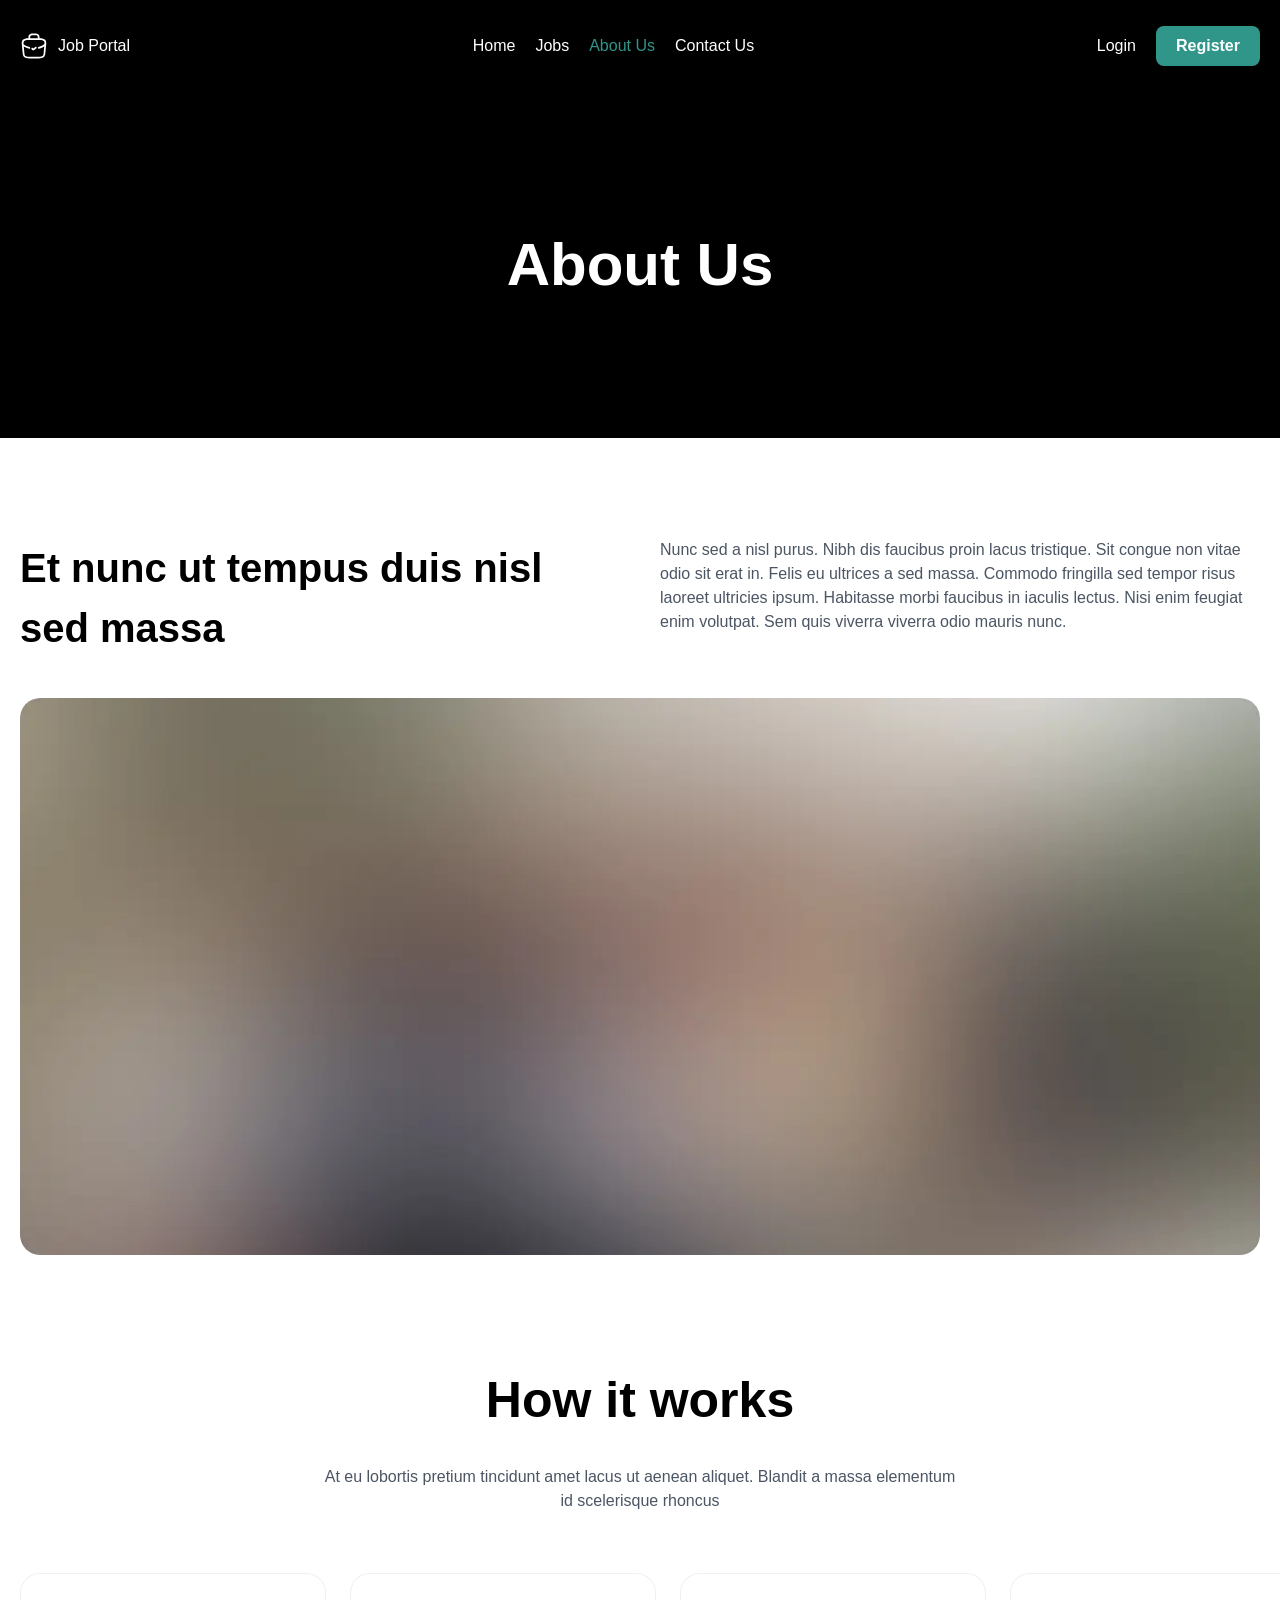
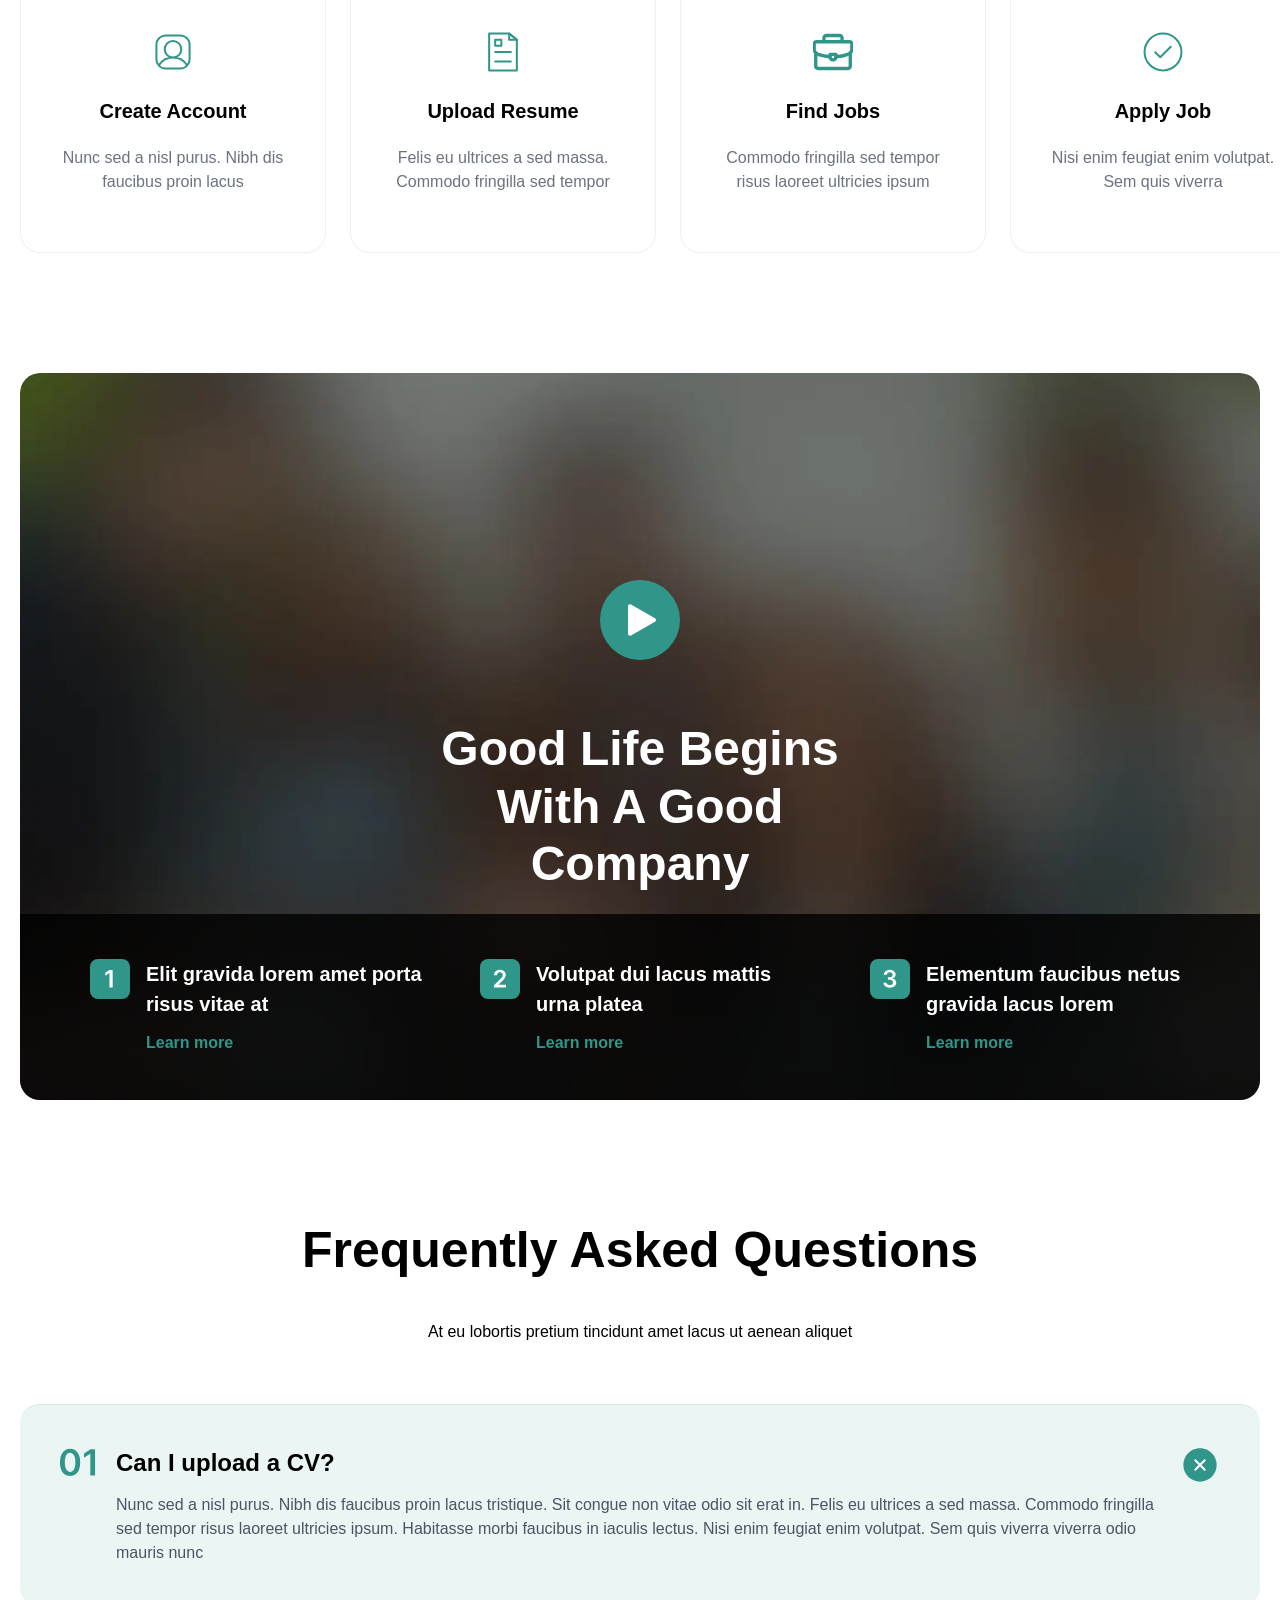
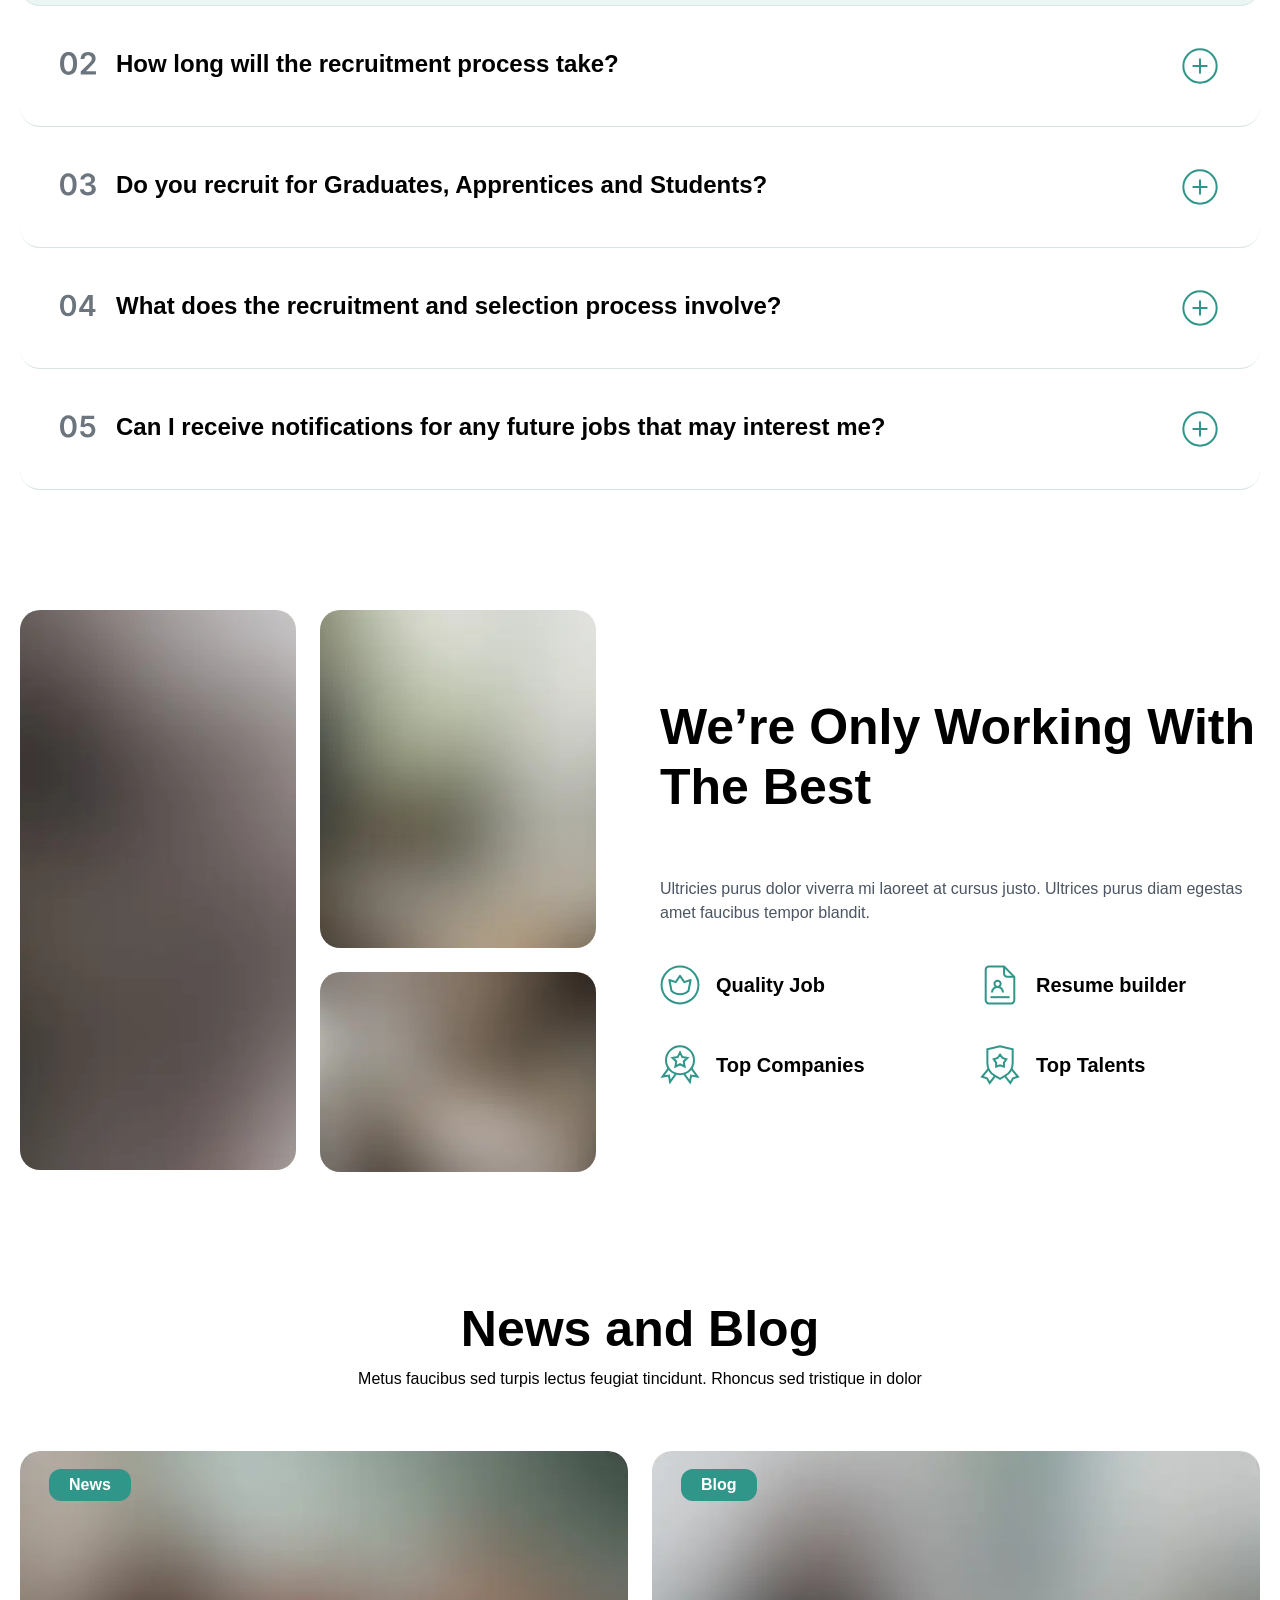
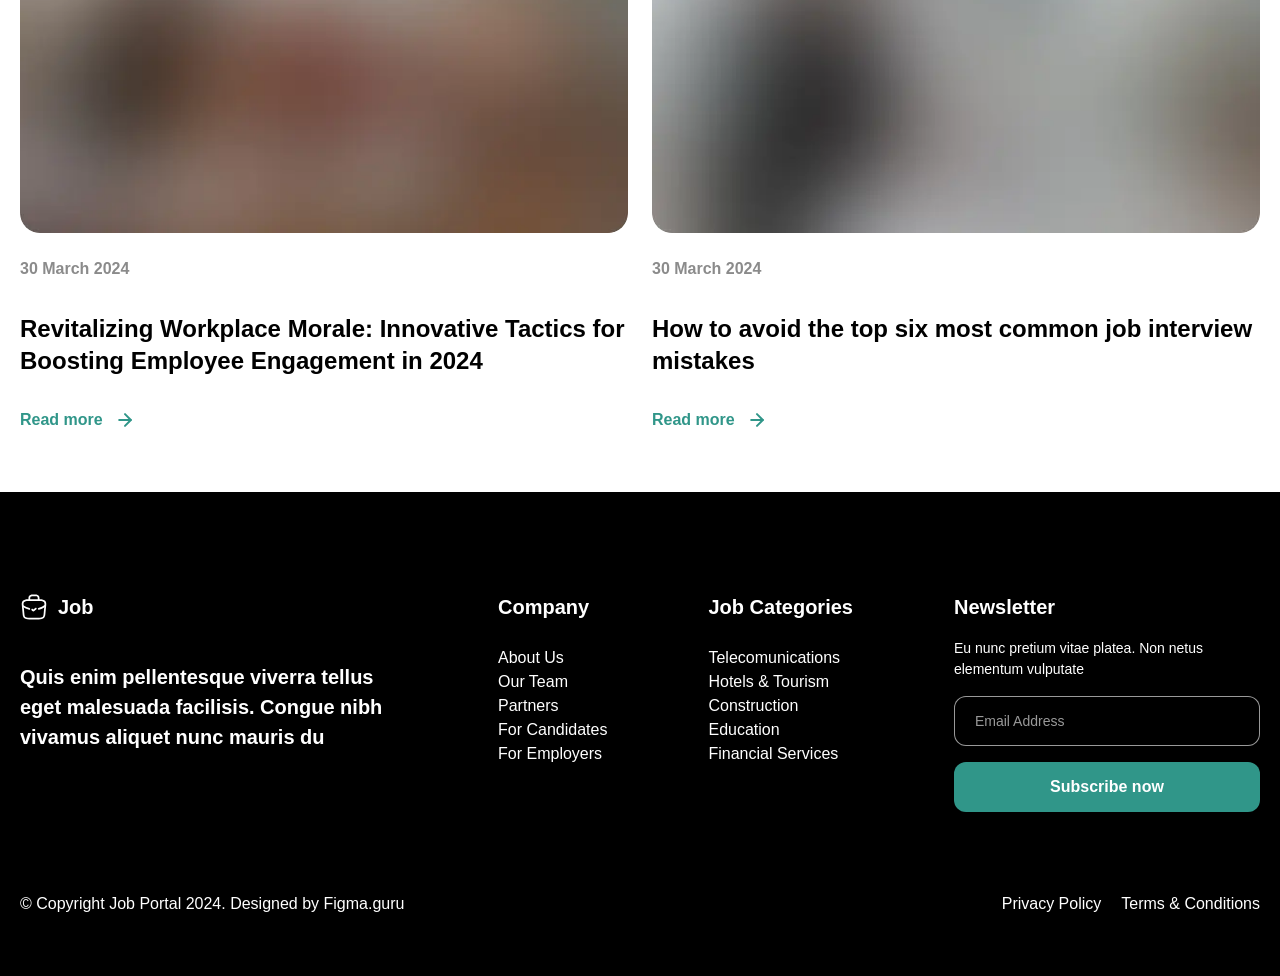
==== commit de379290: "Pending changes exported from your codespace" ====
--- a/about-us.html
+++ b/about-us.html
@@ -25,6 +25,18 @@
             <img src="images/sitelogo.svg" alt="" aria-hidden="true" />
             <span>Job Portal</span>
           </a>
+
+          <button
+            class="header__hamburger"
+            type="button"
+            aria-label="メニューを開く"
+            aria-expanded="false"
+          >
+            <span class="header__hamburger-line"></span>
+            <span class="header__hamburger-line"></span>
+            <span class="header__hamburger-line"></span>
+          </button>
+
           <nav class="header__nav">
             <ul class="header__list">
               <li class="header__item">
@@ -40,8 +52,13 @@
                 <a href="contact-us.html">Contact Us</a>
               </li>
             </ul>
+            <div class="header__actions header__actions--mobile">
+              <a href="#">Login</a>
+              <a class="button" href="#">Register</a>
+            </div>
           </nav>
-          <div class="header__actions">
+
+          <div class="header__actions header__actions--desktop">
             <a href="#">Login</a>
             <a class="button" href="#">Register</a>
           </div>
@@ -450,7 +467,7 @@
               <p class="footer__news-desc">
                 Eu nunc pretium vitae platea. Non netus elementum vulputate
               </p>
-              <form class="footer-form">
+              <form class="footer__form">
                 <input
                   class="footer__input"
                   id="newsletter-email"
@@ -476,5 +493,6 @@
         </div>
       </div>
     </footer>
+  <script src="./js/main.js"></script>
   </body>
 </html>
--- a/css/base.css
+++ b/css/base.css
@@ -26,6 +26,8 @@
   background: none;
 }
 .container {
-  width: min(1300px, calc(100% - 40px));
+  width: 100%;
+  max-width: 1300px;
   margin-inline: auto;
+  padding-inline: 20px;
 }
--- a/css/layout.css
+++ b/css/layout.css
@@ -1,20 +1,17 @@
 /* =========================
-   header
+   header（基本）
 ========================= */
 .header {
   padding-block: 26px;
   background-color: #000;
   color: #fff;
+  position: relative;
+  z-index: 100;
 }
 
 .header__wrapper {
   display: flex;
   justify-content: space-between;
-  align-items: center;
-}
-
-.header__list {
-  display: flex;
   align-items: center;
   gap: 20px;
 }
@@ -23,9 +20,10 @@
   display: flex;
   align-items: center;
   gap: 10px;
+  z-index: 110;
 }
 
-.header__actions {
+.header__list {
   display: flex;
   align-items: center;
   gap: 20px;
@@ -42,8 +40,42 @@
   color: #309689;
 }
 
+.header__actions {
+  display: flex;
+  align-items: center;
+  gap: 20px;
+}
+
 .header__actions a:not(.button) {
   color: #fff;
+}
+
+/* デスクトップ用 / モバイル用の切り替え */
+.header__actions--mobile {
+  display: none;
+}
+
+/* ハンバーガーボタン（デフォルト非表示） */
+.header__hamburger {
+  display: none;
+  flex-direction: column;
+  justify-content: space-between;
+  width: 28px;
+  height: 20px;
+  background: transparent;
+  border: none;
+  cursor: pointer;
+  padding: 0;
+  z-index: 110;
+}
+
+.header__hamburger-line {
+  display: block;
+  width: 100%;
+  height: 2px;
+  background-color: #fff;
+  border-radius: 2px;
+  transition: all 0.3s ease;
 }
 
 /* =========================
@@ -123,6 +155,11 @@
   display: flex;
   gap: 20px;
 }
+.footer__form {
+  display: flex;
+  flex-direction: column;
+  gap: 16px;
+}
 .footer__input {
   width: 306px;
   height: 50px;
--- a/css/style.css
+++ b/css/style.css
@@ -49,6 +49,7 @@
   display: flex;
   gap: 60px;
 }
+
 .form__input,
 .form__select {
   height: 100%;
@@ -107,6 +108,12 @@
   align-items: center;
   gap: 12px;
 }
+
+.hero__stat img {
+  width: 60px;
+  height: 60px;
+}
+
 .hero__stat-content {
   display: flex;
   flex-direction: column;
@@ -164,12 +171,16 @@
   color: #18191c;
 }
 .viewall-link {
+  color: #309689;
+  text-decoration: underline;
+}
+.viewall-link--desktop {
   font-size: 24px;
   font-weight: 600;
-  color: #309689;
-  text-decoration: underline;
-}
-
+}
+.viewall-link--mobile {
+  display: none;
+}
 .jobs__list {
   display: flex;
   flex-direction: column;
@@ -217,6 +228,7 @@
   display: flex;
   flex-direction: column;
   align-items: center;
+  justify-content: center;
   gap: 30px;
 
   width: 306px;
@@ -402,8 +414,8 @@
   color: #000;
 }
 .testimonial__list {
-  display: flex;
-  align-items: flex-end;
+  display: grid;
+  grid-template-columns: repeat(3, 1fr);
   gap: 24px;
 }
 .testimonial__item {
@@ -2007,3 +2019,608 @@
   height: 60px;
   width: auto;
 }
+
+/* =========================
+   Responsive
+========================= */
+@media (max-width: 768px) {
+  .header {
+    padding-block: 16px;
+  }
+
+  .header__hamburger {
+    display: flex;
+  }
+
+  .header__actions--desktop {
+    display: none;
+  }
+
+  .header__nav {
+    position: fixed;
+    top: 0;
+    right: 0;
+    width: min(320px, 85vw);
+    height: 100vh;
+    background-color: #000;
+    padding: 80px 32px 40px;
+    transform: translateX(100%);
+    transition: transform 0.3s ease;
+    z-index: 100;
+    overflow-y: auto;
+  }
+
+  .header__nav.is-open {
+    transform: translateX(0);
+  }
+
+  .header__list {
+    flex-direction: column;
+    align-items: flex-start;
+    gap: 24px;
+  }
+
+  .header__item a {
+    font-size: 18px;
+  }
+
+  .header__actions--mobile {
+    display: flex;
+    flex-direction: column;
+    align-items: flex-start;
+    gap: 16px;
+    margin-top: 40px;
+    padding-top: 24px;
+    border-top: 1px solid rgba(255, 255, 255, 0.2);
+  }
+
+  .header__actions--mobile a {
+    color: #fff;
+    font-size: 18px;
+    font-weight: 500;
+    transition: color 0.3s;
+  }
+
+  .header__actions--mobile a:hover {
+    color: #309689;
+  }
+
+  .header__actions--mobile .button {
+    background-color: transparent;
+    color: #fff;
+    padding: 0;
+    border: none;
+    border-radius: 0;
+    height: auto;
+    font-weight: 500;
+  }
+
+  .header__actions--mobile .button:hover {
+    color: #309689;
+  }
+
+  .header__hamburger.is-active .header__hamburger-line:nth-child(1) {
+    transform: translateY(9px) rotate(45deg);
+  }
+  .header__hamburger.is-active .header__hamburger-line:nth-child(2) {
+    opacity: 0;
+  }
+  .header__hamburger.is-active .header__hamburger-line:nth-child(3) {
+    transform: translateY(-9px) rotate(-45deg);
+  }
+
+  .header__overlay {
+    position: fixed;
+    inset: 0;
+    background-color: rgba(0, 0, 0, 0.5);
+    opacity: 0;
+    visibility: hidden;
+    transition: all 0.3s ease;
+    z-index: 90;
+  }
+
+  .header__overlay.is-active {
+    opacity: 1;
+    visibility: visible;
+  }
+  /* 共通 */
+  .container {
+    padding-inline: 16px;
+  }
+
+  /* Header */
+  .header {
+    padding-block: 20px;
+  }
+
+  /* Hero */
+
+  .hero__title {
+    font-size: 32px;
+    line-height: 1.25;
+  }
+
+  .hero__subtitle {
+    font-size: 18px;
+  }
+
+  .hero__header {
+    gap: 12px;
+    margin-bottom: 40px;
+  }
+
+  .hero__search {
+    margin-bottom: 80px;
+    flex-direction: column;
+    width: 100%;
+    height: auto;
+    padding: 40px 20px;
+    gap: 40px;
+  }
+
+  .hero__fields {
+    flex-direction: column;
+    width: 100%;
+    gap: 20px;
+    padding-inline: 0;
+  }
+
+  .form__input,
+  .form__select-wrapper,
+  .form__select {
+    width: 100%;
+    justify-content: space-between;
+  }
+
+  .form__input,
+  .form__select-wrapper {
+    width: 100%;
+    border-bottom: 1px solid rgba(0, 0, 0, 0.5);
+    padding-bottom: 8px;
+  }
+
+  .form__select-wrapper::before {
+    display: none;
+  }
+
+  .hero__button {
+    width: 100%;
+    height: 50px;
+    border-radius: 8px;
+  }
+
+  .hero__statistics {
+    display: flex;
+    width: 100%;
+    justify-content: space-between;
+    gap: 0;
+  }
+
+  .hero__stat {
+    display: flex;
+    align-items: center;
+    gap: 6px;
+    min-width: 0;
+    flex: 1 1 0;
+  }
+
+  .hero__stat img {
+    width: 40px;
+    height: 40px;
+    flex-shrink: 0;
+  }
+
+  .hero__stat-number {
+    font-size: 16px;
+    line-height: 1.2;
+  }
+
+  .hero__stat-label {
+    font-size: 12px;
+  }
+
+  /* Company Logos */
+  .company-logos__list {
+    flex-wrap: wrap;
+    justify-content: center;
+    gap: 24px 32px;
+  }
+
+  /* Jobs */
+  .jobs {
+    display: flex;
+    flex-direction: column;
+    gap: 60px;
+  }
+
+  .jobs__header {
+    flex-direction: column;
+    gap: 16px;
+    padding-bottom: 60px;
+  }
+
+  .jobs__heading {
+    gap: 40px;
+    align-items: center;
+    text-align: center;
+  }
+
+  .jobs__header-title {
+    font-size: 28px;
+  }
+
+  .viewall-link--desktop {
+    display: none;
+  }
+  .viewall-link--mobile {
+    display: flex;
+    justify-content: center;
+    align-items: center;
+    text-align: center;
+    margin-top: 60px;
+    font-size: 24px;
+    font-weight: 600;
+  }
+
+  .job-card {
+    gap: 40px;
+    padding: 40px;
+  }
+
+  .job-card__main {
+    flex-direction: column;
+  }
+
+  .job-card__main img {
+    width: 40px;
+    height: 40px;
+  }
+
+  .job-card__contents {
+    gap: 20px;
+  }
+
+  .job-card__title {
+    line-height: 1.2;
+  }
+
+  .job-card__subtitle {
+    line-height: 1.2;
+  }
+
+  .job-card__bottom {
+    flex-direction: column;
+    align-items: flex-start;
+    gap: 40px;
+  }
+
+  .job-card__meta {
+    flex-direction: column;
+    gap: 24px;
+  }
+
+  .job-card__details {
+    width: 100%;
+  }
+
+  .job-card__details .button {
+    width: 100%;
+    justify-content: center;
+  }
+
+  /* Category */
+  .category {
+    padding-top: 40px;
+    padding-bottom: 60px;
+  }
+
+  .category__header {
+    padding-bottom: 32px;
+  }
+
+  .category__header-title {
+    font-size: 32px;
+    padding-bottom: 16px;
+  }
+
+  .category__list {
+    grid-template-columns: 1fr;
+    gap: 40px;
+  }
+
+  .category__link {
+    width: 100%;
+    height: auto;
+    padding-block: 40px;
+  }
+
+  /* About */
+  .about {
+    padding-block: 40px;
+  }
+
+  .about__wrapper {
+    gap: 40px;
+  }
+
+  .about__content {
+    flex-direction: column;
+    gap: 32px;
+  }
+
+  .about__title {
+    font-size: 32px;
+  }
+
+  .about__body {
+    gap: 32px;
+  }
+
+  .about__text {
+    gap: 20px;
+    text-align: center;
+  }
+
+  .about__desc {
+    width: 100%;
+    max-width: 100%;
+  }
+
+  .about__actions {
+    flex-wrap: wrap;
+    justify-content: center;
+  }
+
+  .about__list {
+    flex-direction: column;
+    gap: 32px;
+  }
+
+  .about__item {
+    width: 100%;
+  }
+
+  .about__count {
+    font-size: 32px;
+  }
+
+  /* Banner */
+  .banner {
+    padding-block: 40px;
+  }
+
+  .banner__wrapper {
+    /* display: flex;
+  justify-content: space-between;
+  align-items: center;
+  border-radius: 20px; */
+
+    flex-direction: column;
+    justify-content: center;
+    gap: 40px;
+  }
+
+  .banner__title {
+    font-size: 32px;
+  }
+
+  .banner__left {
+    gap: 32px;
+  }
+
+  .banner__text {
+    gap: 16px;
+  }
+
+  /* Testimonial */
+  .testimonial {
+    padding-block: 60px;
+  }
+
+  .testimonial__header {
+    gap: 20px;
+  }
+
+  .testimonial__title {
+    font-size: 32px;
+  }
+
+  .testimonial__list {
+    grid-template-columns: 1fr;
+  }
+
+  .testimonial__item {
+    width: 100%;
+    height: auto;
+    padding: 28px;
+  }
+
+  .testimonial__content {
+    width: 100%;
+    height: auto;
+  }
+
+  /* Blog */
+  .blog {
+    padding-block: 40px;
+  }
+
+  .blog__header {
+    flex-direction: column;
+    align-items: flex-start;
+    gap: 16px;
+  }
+
+  .blog__title {
+    font-size: 32px;
+  }
+
+  .blog__list {
+    flex-direction: column;
+    gap: 32px;
+  }
+
+  .blog__item {
+    width: 100%;
+  }
+
+  .blog__headline {
+    font-size: 20px;
+  }
+
+  /* Footer */
+  .footer {
+    padding-block: 60px 40px;
+  }
+
+  .footer__top {
+    flex-direction: column;
+    gap: 40px;
+  }
+
+  .footer__col--brand,
+  .footer__col--news {
+    width: 100%;
+  }
+
+  .footer__input {
+    width: 100%;
+  }
+
+  .footer__bottom {
+    flex-direction: column;
+    gap: 16px;
+    text-align: center;
+  }
+
+  .footer__addition {
+    justify-content: center;
+  }
+
+  /* ===== 他ページ共通調整 ===== */
+
+  /* Page Hero */
+  .page-hero {
+    padding-block: 80px;
+  }
+
+  .page-hero__title {
+    font-size: 36px;
+  }
+
+  /* Jobs Listing */
+  .jobs__toolbar {
+    flex-direction: column;
+    align-items: flex-start;
+  }
+
+  .job-filter {
+    padding: 24px 20px;
+  }
+
+  /* Job Details */
+  .job-details__header .jobs__item {
+    padding: 24px;
+  }
+
+  .related-jobs__title {
+    font-size: 32px;
+  }
+
+  /* Top Company */
+  .top-company__list {
+    grid-template-columns: 1fr;
+  }
+
+  .top-company__title {
+    font-size: 32px;
+  }
+
+  /* How it works */
+  .how-it-works__list {
+    grid-template-columns: 1fr;
+  }
+
+  .how-it-works__title {
+    font-size: 32px;
+  }
+
+  /* FAQ */
+  .faq {
+    padding-block: 60px 40px;
+  }
+
+  .faq__title {
+    font-size: 32px;
+  }
+
+  .faq__item {
+    padding: 24px 16px;
+    flex-direction: column;
+    gap: 12px;
+  }
+
+  .faq__question {
+    font-size: 18px;
+  }
+
+  /* About Video */
+  .about-video__title {
+    width: 90%;
+    font-size: 28px;
+  }
+
+  .about-video__body {
+    padding: 24px 20px;
+  }
+
+  .about-video__list {
+    grid-template-columns: 1fr;
+    gap: 24px;
+  }
+
+  .about-video__subtitle {
+    width: 100%;
+  }
+
+  /* About Best */
+  .about-best__title {
+    font-size: 32px;
+  }
+
+  .about-best__list {
+    grid-template-columns: 1fr;
+  }
+
+  .about-best__images {
+    grid-template-columns: 1fr;
+  }
+
+  /* Contact */
+  .contact__title {
+    font-size: 32px;
+  }
+
+  .contact__list {
+    grid-template-columns: 1fr;
+    gap: 32px;
+  }
+
+  .contact-form__row {
+    grid-template-columns: 1fr;
+  }
+
+  .contact-form .button {
+    width: 100%;
+  }
+
+  .contact-company__logos {
+    padding-inline: 0;
+    justify-content: center;
+    gap: 24px;
+  }
+  /* デバッグ用 */
+  /* * {
+    outline: 1px solid red;
+  } */
+}
